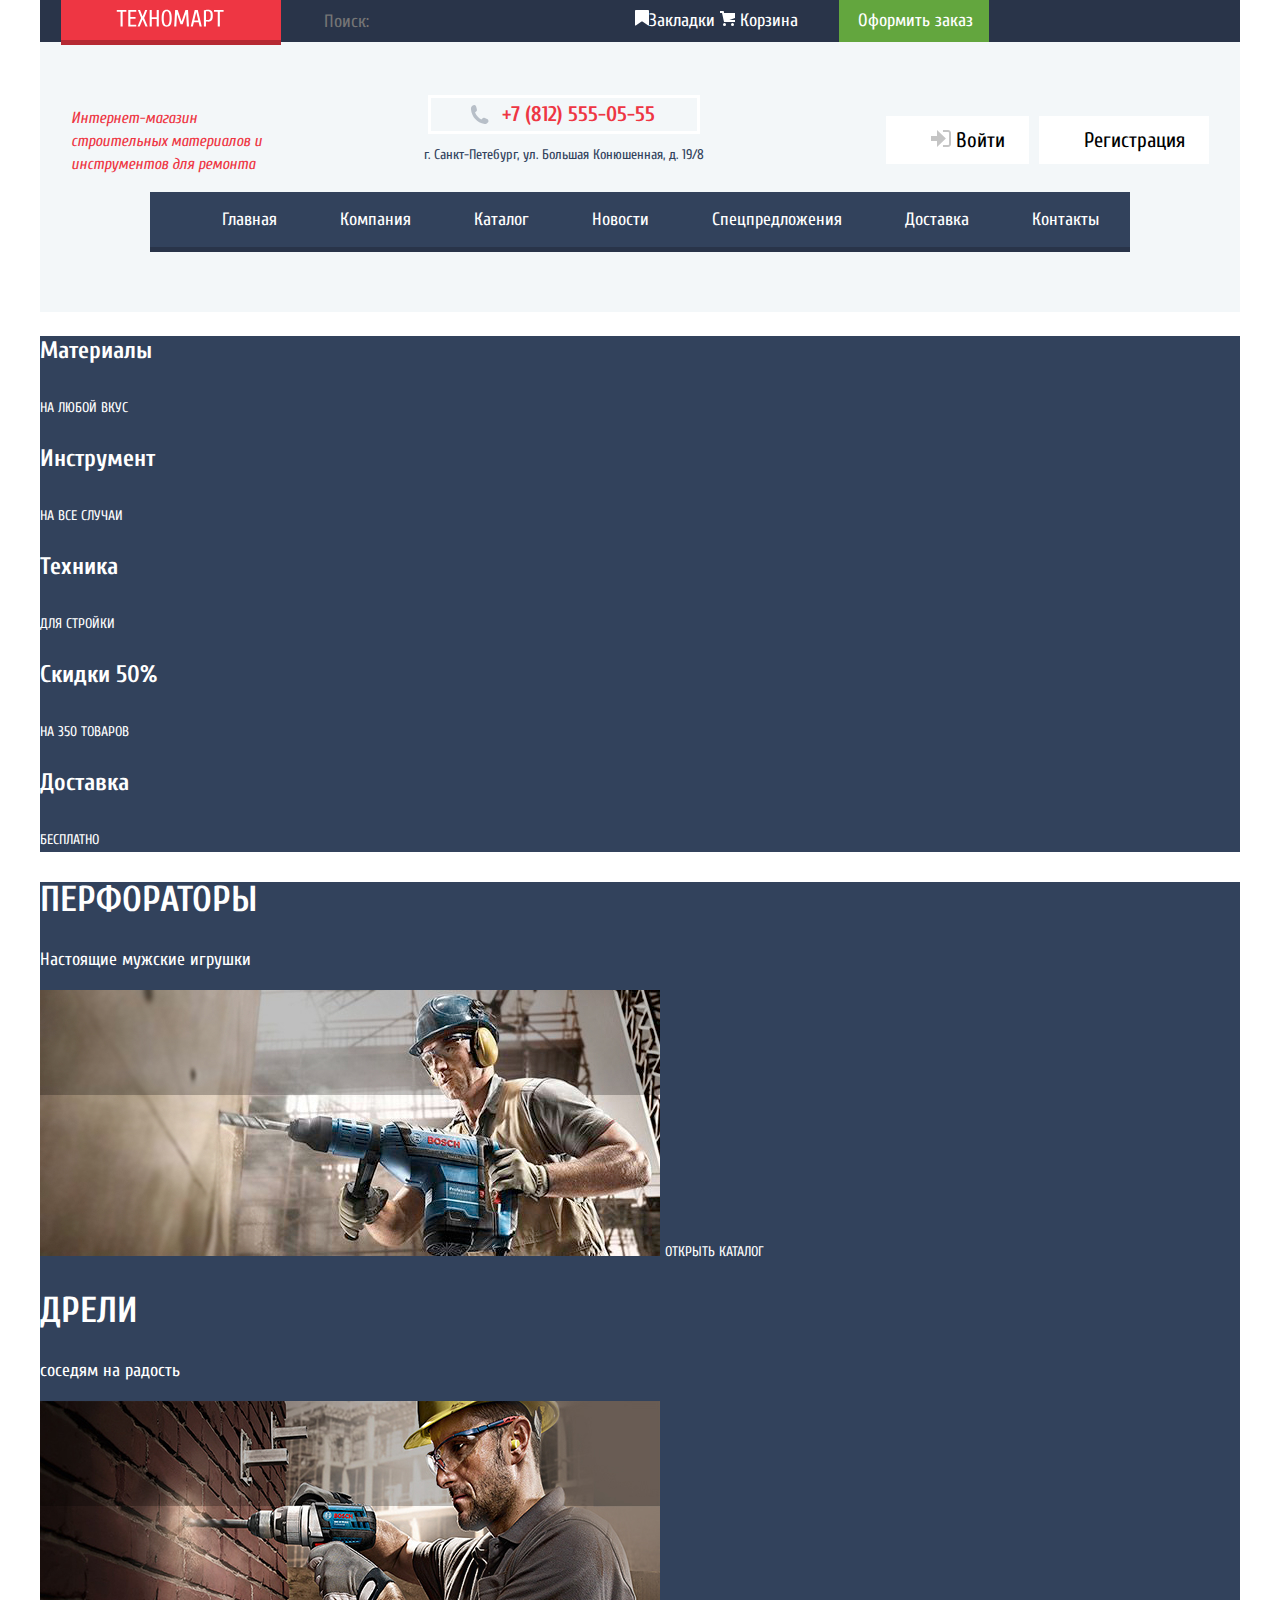
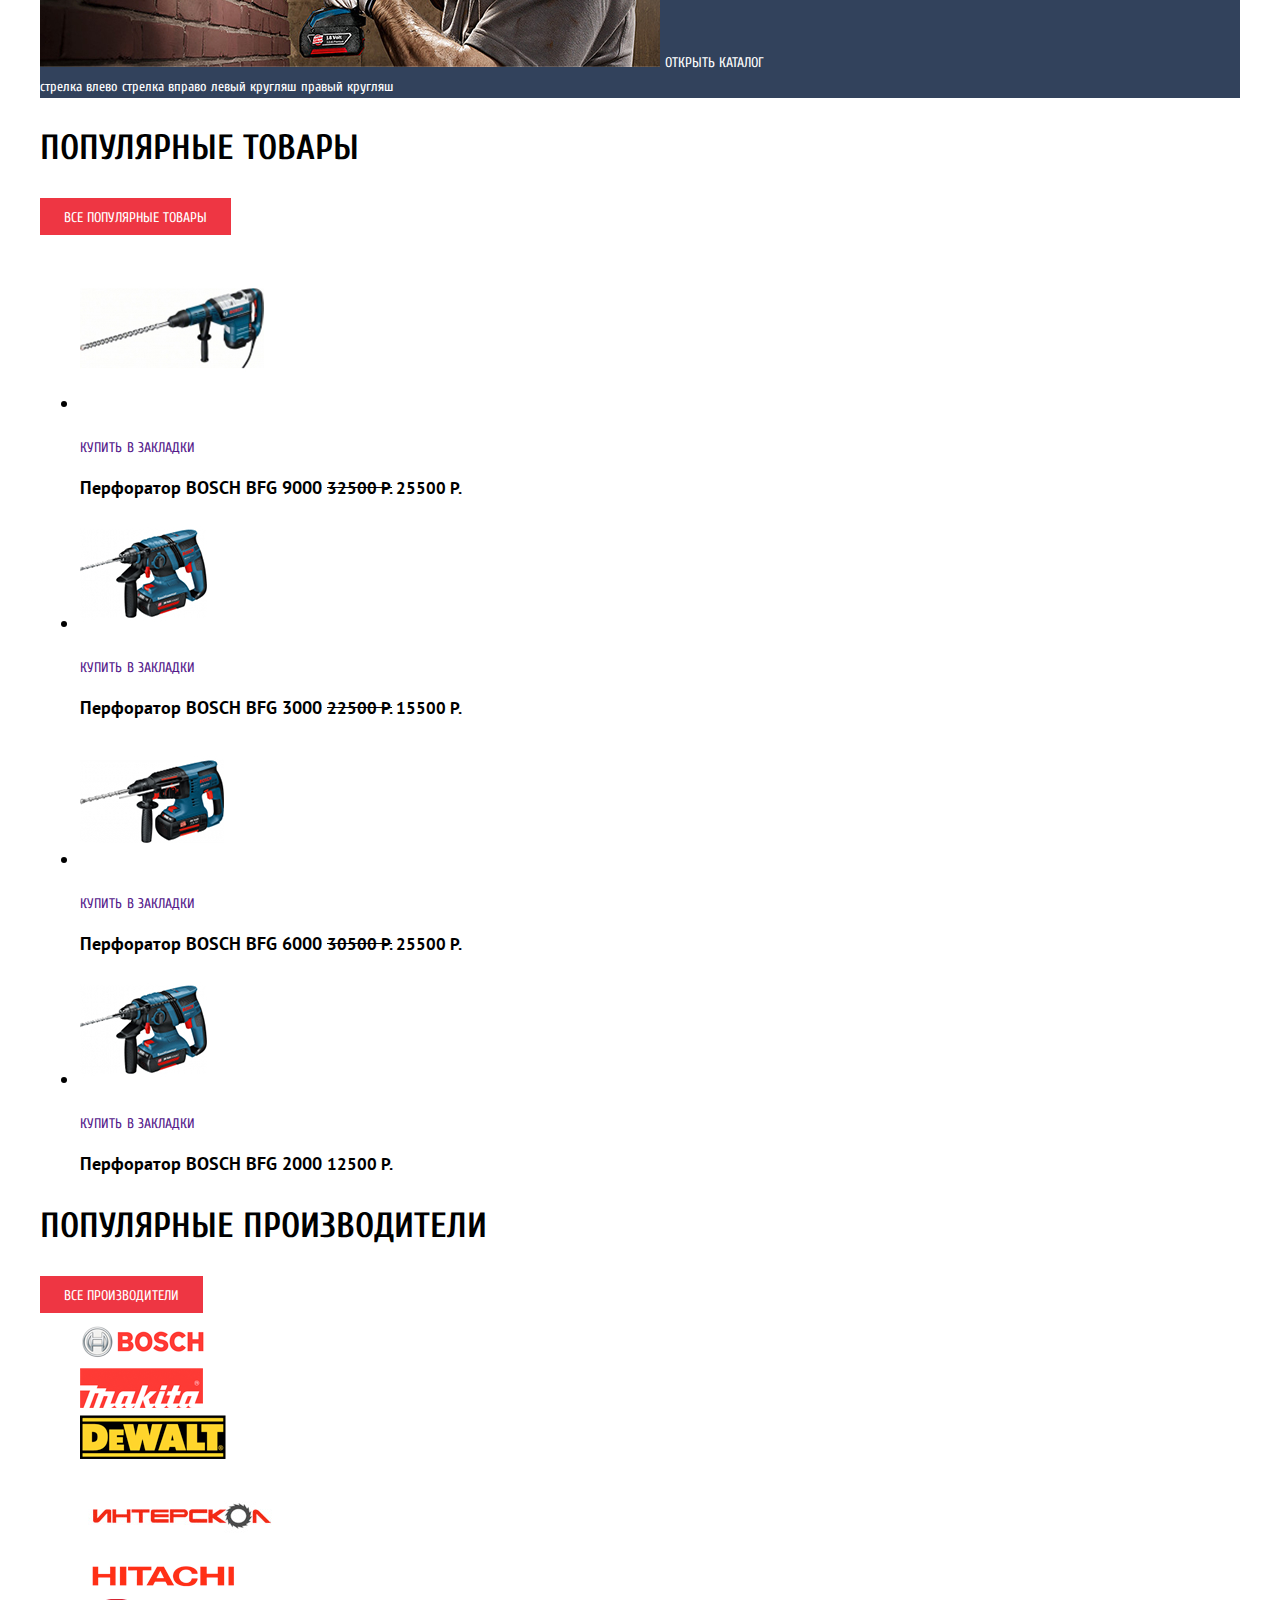
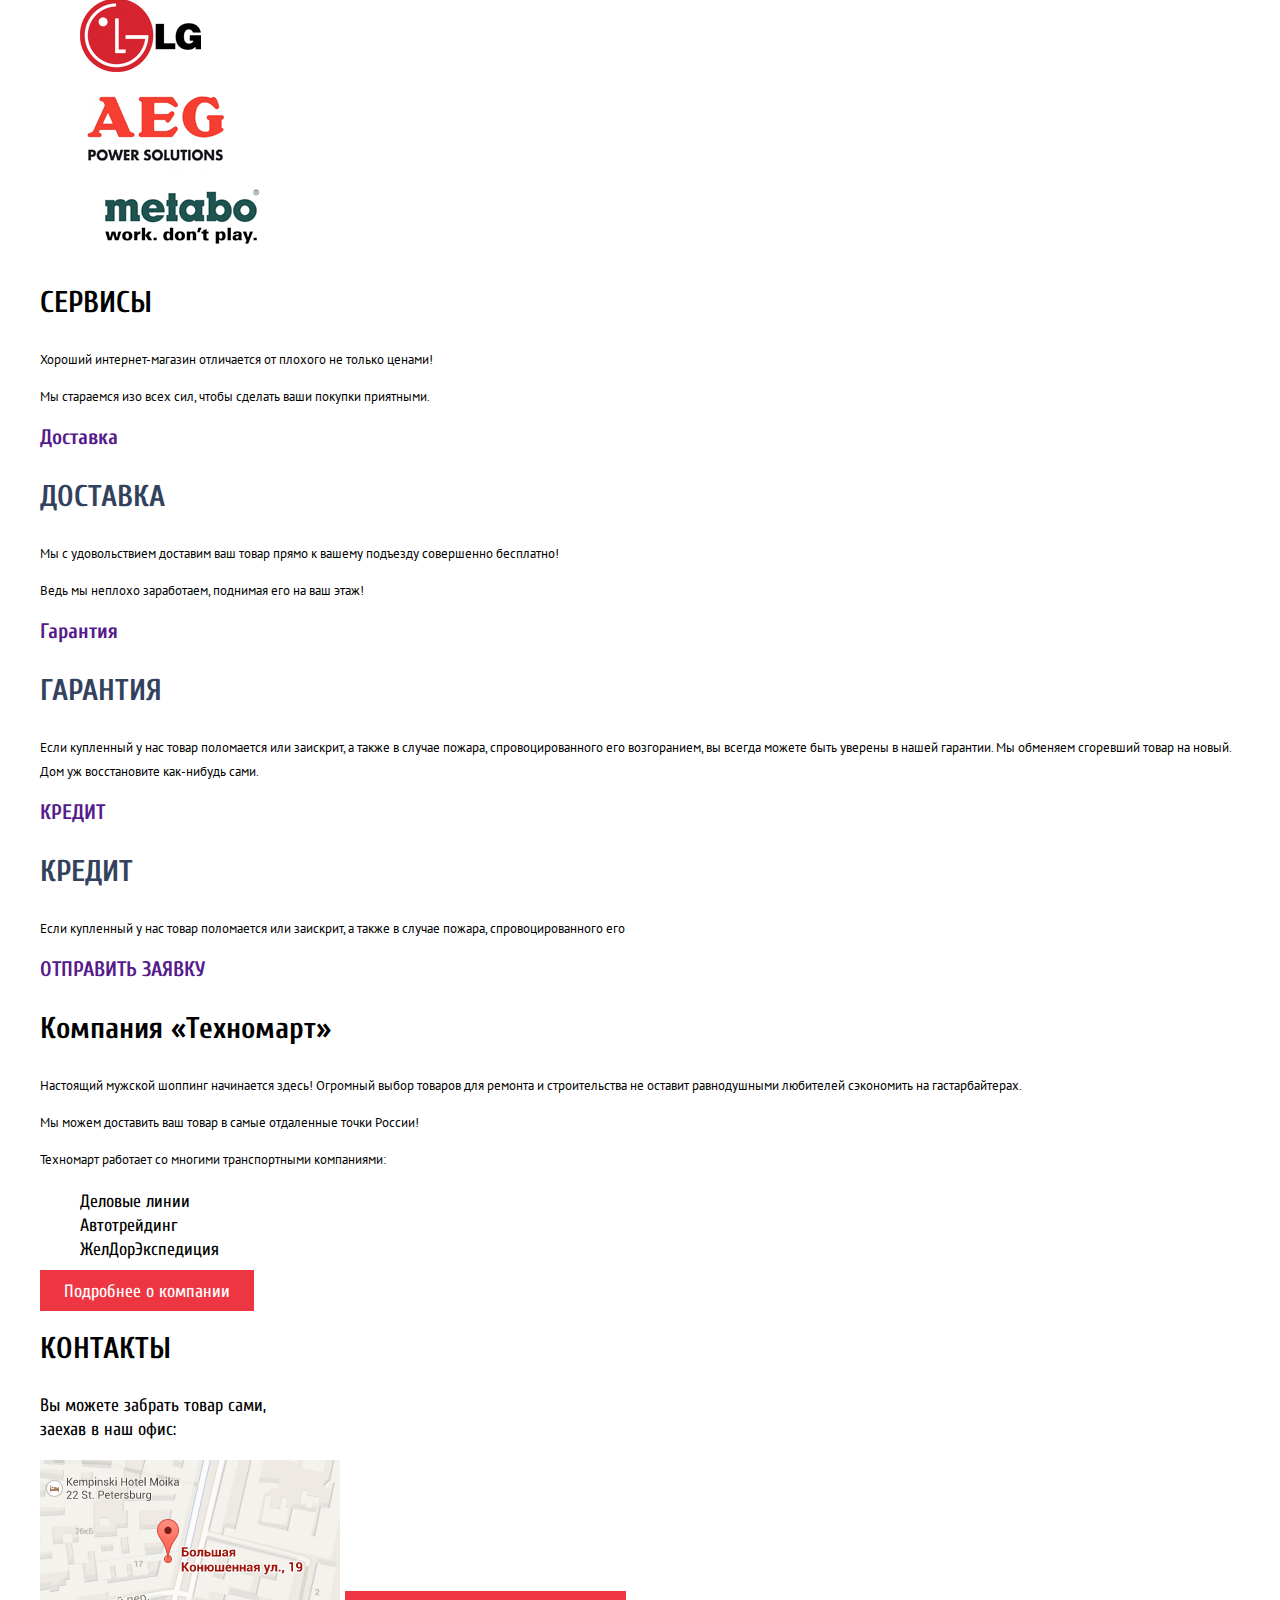
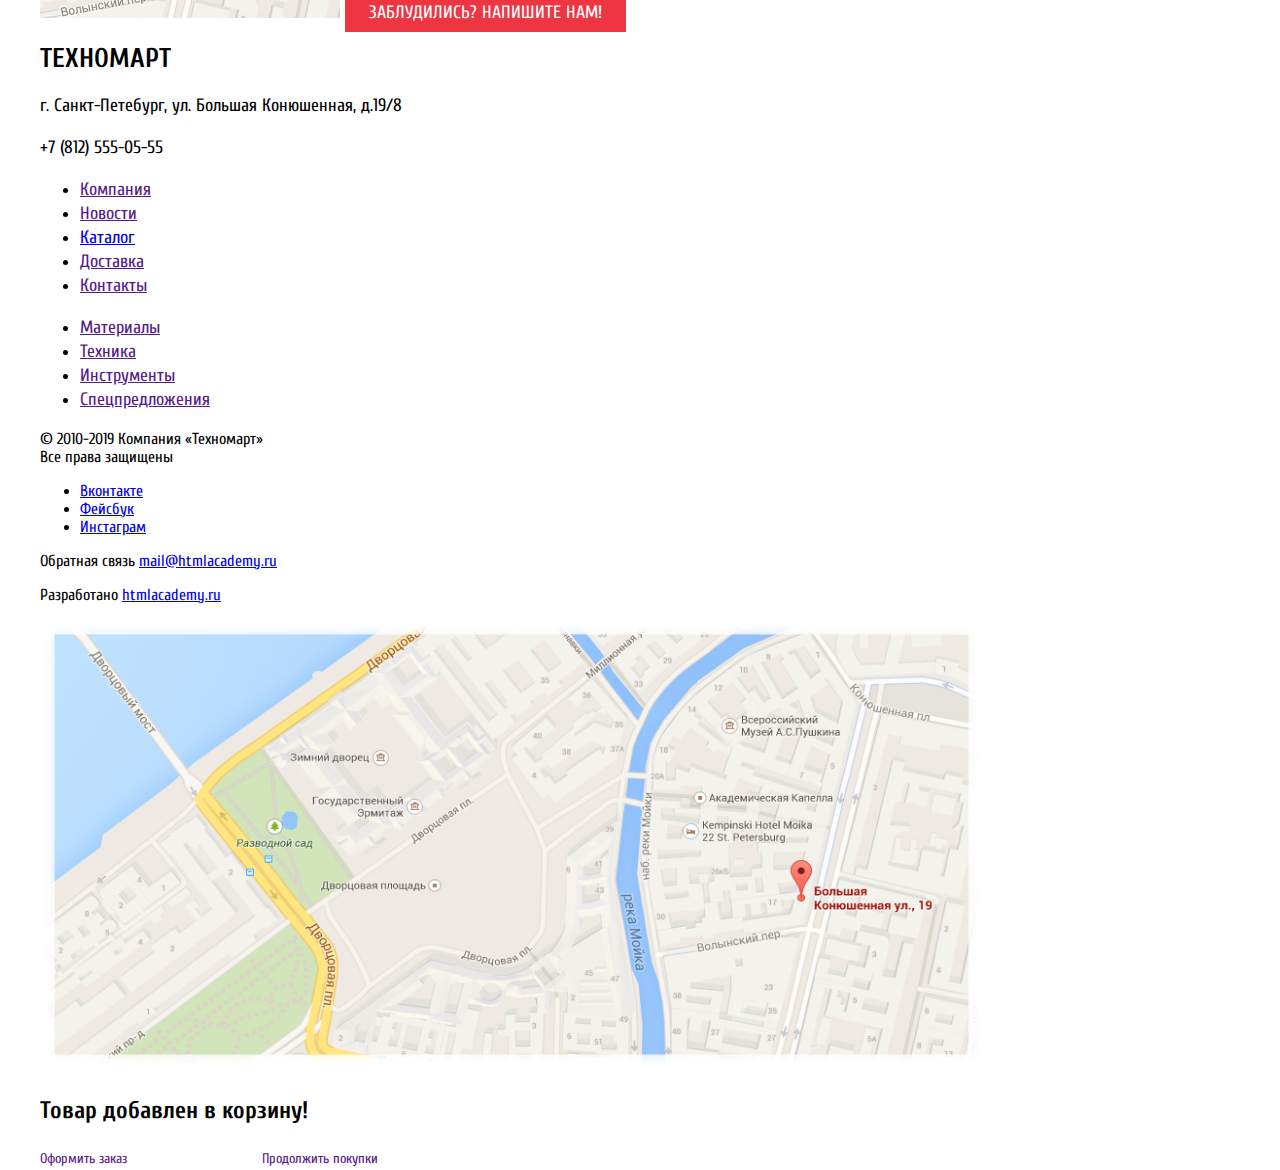
==== index.html @ 03ddfac5 "fonts" ====
<!DOCTYPE html>
<html lang="ru">
<head>
  <meta charset="utf-8">
  <title>Техномарт</title>
  <link href="https://fonts.googleapis.com/css2?family=Cuprum:ital,wght@0,400;0,700;1,400;1,700&display=swap" rel="stylesheet">
  <link href="https://fonts.googleapis.com/css2?family=PT+Sans:wght@400;700&display=swap" rel="stylesheet">
  <link rel="stylesheet" href="css/normalize.css">
  <link rel="stylesheet" href="css/style.css">
</head>
<body>
  <header>
    <h1 class="visually-hidden">H1 потом уберу</h1>
    <section class="page-header">
      <div class="header-logo">
        <a href="index.html"><img src="img/logo-technomart.svg" alt="logo-technomart" width="108" height="18"></a>
      </div>
      <form class="search-form" action="https://echo.htmlacademy.ru" method="get">
        <label>
          <button class="visually-hidden" type="submit">Поиск</button>
          <input class="search-form-input" type="search" name="search" value="" placeholder="Поиск:">
        </label>
      </form>
      <div class="bookmarks-cart">
        <a href=""><svg xmlns="http://www.w3.org/2000/svg" width="14" height="16" viewBox="0 0 14 16"><path fill="#ffffff" d="M14 15c0 .55-.368.741-.818.426l-5.363-3.765c-.45-.315-1.187-.315-1.637 0L.818 15.426C.368 15.741 0 15.55 0 15V1c0-.55.45-1 1-1h12c.55 0 1 .45 1 1v14z"/></svg>Закладки</a>
        <a href=""><svg xmlns="http://www.w3.org/2000/svg" width="15" height="15" viewBox="0 0 15 15"><circle fill="#ffffff" cx="4.5" cy="13.5" r="1.5"/><circle fill="#ffffff" cx="12.5" cy="13.5" r="1.5"/><path fill="#ffffff" d="M15 2H4.07l-.422-2H0v2h2.031l1.985 9H15V9H9.441L15 6.951z"/></svg>
          Корзина</a>
        </div>
        <div class="place-order">
          <a href="">Оформить заказ</a>
        </div>
      </section>
      <section class="main-header">
        <h3 class="header-title">Интернет-магазин
          строительных материалов
          и инструментов для ремонта</h3>
          <div class="header-contacts">
            <a href="tel:+78125550555">+7 (812) 555-05-55</a>
            <p class="header-adress">г. Санкт-Петебург, ул. Большая Конюшенная, д. 19/8</p>
          </div>
          <ul class="header-login">
            <li><a><svg xmlns="http://www.w3.org/2000/svg" width="20" height="17" viewBox="0 0 20 17"><path fill="#c5c5c5" d="M14.875 8.5L6 0v6H0v5h6v6z"/><path class="header-login-svg" fill="#c5c5c5" d="M16.986 15.01h-5.027V17h5.027c2.178 0 3.004-1.81 3.029-3.026V3.028C19.99 1.811 19.164 0 16.986 0h-5.027v1.99h5.027c.839 0 .992.681 1.01 1.057v10.904c-.017.376-.171 1.059-1.01 1.059z"/></svg>
              Войти</a></li>
              <li><a href="">Регистрация</a></li>
            </ul>
          </section>
          <nav class="navigation">
            <ul class="site-navigation">
              <li><a href="">Главная</a></li>
              <li><a href="">Компания</a></li>
              <li><a href="catalog.html">Каталог</a></li>
              <li><a href="">Новости</a></li>
              <li><a href="">Спецпредложения</a></li>
              <li><a href="">Доставка</a></li>
              <li><a href="">Контакты</a></li>
            </ul>
          </nav>
        </header>
        <main>
          <section class="main-info">
            <div class="materials">
              <p>Материалы</p>
              <a href="">НА ЛЮБОЙ ВКУС </a>
            </div>
            <div class="tools">
              <p>Инструмент</p>
              <a href="">НА ВСЕ СЛУЧАИ</a>
            </div>
            <div>
              <p class="technic">Техника</p>
              <a href="">ДЛЯ СТРОЙКИ</a>
            </div>
            <div class="discounts">
              <p>Скидки 50%</p>
              <a href="">НА 350 ТОВАРОВ</a>
            </div>
            <div class="delivery">
              <p>Доставка</p>
              <a href="">БЕСПЛАТНО</a>
            </div>
          </section>
          <section class="slider">
            <div class="">
              <h2 class="slide-header">ПЕРФОРАТОРЫ</h2>
              <p>Настоящие мужские игрушки</p>
              <img src="img/perforators.jpg" alt="perforators" width="620" height="266">
              <a href="catalog.html">ОТКРЫТЬ КАТАЛОГ</a>
            </div>
            <div class="">
              <h2 class="slide-header">ДРЕЛИ</h2>
              <p>соседям на радость</p>
              <img src="img/drills.jpg" alt="drills" width="620" height="266">
              <a href="catalog.html">ОТКРЫТЬ КАТАЛОГ</a>
            </div>
            <a href="" class="slide-left-arrow">стрелка влево</a>
            <a href="" class="slide-right-arrow">стрелка вправо</a>
            <a href="" class="slide-left-radio">левый кругляш</a>
            <a href="" class="slide-right-radio">правый кругляш</a>
          </section>
          <section>
            <div class="popular-header">
              <h3>ПОПУЛЯРНЫЕ ТОВАРЫ</h3>
              <a href="">ВСЕ ПОПУЛЯРНЫЕ ТОВАРЫ</a>
            </div>
            <ul class="popular-items">
              <li>
                <p>
                  <img src="img/boschbfg9000.jpg" width="184" height="164" alt="BOSCH BFG 9000">
                </p>
                <p>
                  <a href="">КУПИТЬ</a>
                  <a href="">В ЗАКЛАДКИ</a>
                </p>
                <span class="item-name">
                  Перфоратор BOSCH BFG 9000
                </span>
                <span class="price">
                  <del>32500 Р.</del>
                </span>
                <span class="price">
                  25500 Р.
                </span>
              </li>
              <li>
                <p>
                  <img src="img/boschbfg20003000.jpg" width="127" height="112" alt="BOSCH BFG 3000">
                </p>
                <p>
                  <a href="">КУПИТЬ</a>
                  <a href="">В ЗАКЛАДКИ</a>
                </p>
                <span class="item-name">
                  Перфоратор BOSCH BFG 3000
                </span>
                <span class="price">
                  <del>22500 Р.</del>
                </span>
                <span class="price">
                  15500 Р.
                </span>
              </li>
              <li>
                <p>
                  <img src="img/boschbfg6000.jpg" width="144" height="128" alt="BOSCH BFG 6000">
                </p>
                <p>
                  <a href="">КУПИТЬ</a>
                  <a href="">В ЗАКЛАДКИ</a>
                </p>
                <span class="item-name">
                  Перфоратор BOSCH BFG 6000
                </span>
                <span class="price">
                  <del>30500 Р.</del>
                </span>
                <span class="price">
                  25500 Р.
                </span>
              </li>
              <li>
                <p>
                  <img src="img/boschbfg20003000.jpg" width="127" height="112" alt="BOSCH BFG 2000">
                </p>
                <p>
                  <a href="">КУПИТЬ</a>
                  <a href="">В ЗАКЛАДКИ</a>
                </p>
                <span class="item-name">
                  Перфоратор BOSCH BFG 2000
                </span>
                <!--<span>
                <del>30500 Р.</del>
              </span>-->
              <span class="price">
                12500 Р.
              </span>
            </li>
          </ul>
        </section>
        <section>
          <div class="popular-header">
            <h3>ПОПУЛЯРНЫЕ ПРОИЗВОДИТЕЛИ</h3>
            <a href="">ВСЕ ПРОИЗВОДИТЕЛИ</a>
          </div>
          <ul class="popular-manufactures-list">
            <li><a href=""><img src="img/logo-bosch.png"  width="126" height="37" alt="bosch"></a></li>
            <li><a href=""><img src="img/logo-Makita.png" width="123" height="40" alt="makita"></a></li>
            <li><a href=""><img src="img/logo-DeWALT.png" width="146" height="44" alt="dewalt"></a></li>
            <li><a href=""><img src="img/logo-interskol.png" width="200" height="88" alt="interskol"></a></li>
            <li><a href=""><img src="img/logo-Hitachi.png" width="169" height="31" alt="hitachi"></a></li>
            <li><a href=""><img src="img/logo-LG.png" width="121" height="73" alt="lg"></a></li>
            <li><a href=""><img src="img/logo-AEG.png" width="151" height="96" alt="aeg"></a></li>
            <li><a href=""><img src="img/logo-Metabo.png" width="204" height="69" alt="metabo"></a></li>
          </ul>
        </section>
        <section class="secrvices">
          <h3>СЕРВИСЫ</h3>
          <p>Хороший интернет-магазин отличается от плохого не только ценами!</p>
          <p>Мы стараемся изо всех сил, чтобы сделать ваши покупки приятными.</p>
          <div class="delivery-guarantee-credit">
            <a href="">Доставка</a>
            <h3>ДОСТАВКА</h3>
            <p>Мы с удовольствием доставим ваш товар прямо к вашему подъезду совершенно бесплатно!</p>
            <p>Ведь мы неплохо заработаем, поднимая его на ваш этаж!</p>
          </div>
          <div class="delivery-guarantee-credit">
            <a href="">Гарантия</a>
            <h3>ГАРАНТИЯ</h3>
            <p>Если купленный у нас товар поломается или заискрит, а также в случае пожара, спровоцированного его возгоранием,
              вы всегда можете быть уверены в нашей гарантии. Мы обменяем сгоревший товар на новый. Дом уж восстановите как-нибудь сами.</p>
            </div>
            <div class="delivery-guarantee-credit">
              <a href="">КРЕДИТ</a>
              <h3>КРЕДИТ</h3>
              <p>Если купленный у нас товар поломается или заискрит, а также в случае пожара, спровоцированного его</p>
              <a href="">ОТПРАВИТЬ ЗАЯВКУ</a>
            </div>
          </section>
          <div>
            <article class="company-information">
              <h3>Компания &laquo;Техномарт&raquo;</h3>
              <p>
                Настоящий мужской шоппинг начинается здесь! Огромный выбор товаров для
                ремонта и строительства не оставит равнодушными любителей сэкономить на
                гастарбайтерах.
              </p>
              <p>
                Мы можем доставить ваш товар в самые отдаленные точки России!
              </p>
              <p>
                Техномарт работает со многими транспортными компаниями:
              </p>
              <ul class="logistics-company">
                <li>Деловые линии</li>
                <li>Автотрейдинг</li>
                <li>ЖелДорЭкспедиция</li>
              </ul>
              <a href="">Подробнее о компании</a>
            </article>
            <section class="map-contacts">
              <h3>КОНТАКТЫ</h3>
              <p>Вы можете забрать товар сами,<br>
                заехав в наш офис:</p>
                <a href=""><img src="img/map.png" alt="map" width="300" height="158"></a>
                <!--todo:<p>ТУТ БУДЕТ КАРТА</p>-->
                <a class="write-us" href="mailto:mail@htmlacademy.ru">ЗАБЛУДИЛИСЬ? НАПИШИТЕ НАМ!</a>
              </section>
            </div>
          </main>
          <footer>
            <section>
              <h2>ТЕХНОМАРТ</h2>
              <div>
                <p>г. Санкт-Петебург, ул. Большая Конюшенная, д.19/8</p>
                <p>+7 (812) 555-05-55</p>
              </div>
            </section>
            <ul>
              <li><a href="">Компания</a></li>
              <li><a href="">Новости</a></li>
              <li><a href="catalog.html">Каталог</a></li>
              <li><a href="">Доставка</a></li>
              <li><a href="">Контакты</a></li>
            </ul>
            <ul>
              <li><a href="">Материалы</a></li>
              <li><a href="">Техника</a></li>
              <li><a href="">Инструменты</a></li>
              <li><a href="">Спецпредложения</a></li>
            </ul>
            <section class="footer-bottom">
              <p>
                &copy; 2010-2019 Компания &laquo;Техномарт&raquo; <br>
                Все права защищены
              </p>
              <ul>
                <li><a href="#">Вконтакте</a></li>
                <li><a href="#">Фейсбук</a></li>
                <li><a href="#">Инстаграм</a></li>
              </ul>
              <p>
                <span>Обратная связь</span>
                <a href="mailto:mail@htmlacademy.ru">mail@htmlacademy.ru</a>
              </p>
              <p>
                <span>Разработано</span>
                <a href="https://htmlacademy.ru">htmlacademy.ru</a>
              </p>
            </section>
          </footer>
          <div class="big-map">
            <img src="img/big-map.png" alt="карта" width="943" height="449">
            <a class="visually-hidden" href="">закрыть</a>
          </div>
          <div class="added-to-cart">
            <h2>Товар добавлен в корзину!</h2>
            <a class="place-order" href="">Оформить заказ</a>
            <a class="continue-shopping" href="">Продолжить покупки</a>
            <a class="visually-hidden" href="">закрыть</a>
          </div>
        </body>
        </html>
---- css/style.css ----
/* Variables */

:root {
  /*main colors*/
  --basic-black: #000000;
  --basic-red: #EE3643;
  --basic-white: #ffffff;

  /*header colors*/
  --header-blue: #293449;
  --header-green: #63A63E;

  /* header hover colors*/
  --header-hover-green: #5FBB2D;

  /* header click colors */
  --header-active-blue: #161D29;
  --header-active-red: #BA2732;
  --login-active: #C5C5C5;

  /*nav colors*/
  --nav-main-blue: #32425C;
  --nav-hover-blue: #293449;
  --nav-active-blue:  #1D2739;
}


body {
  width: 1200px;
  margin: 0 auto;
  font-family: "Cuprum", Arial, sans-serif;
  font-style: normal;
  font-weight: normal;
  font-size: 18px;
  line-height: 24px;
}

header {
  background-color: #F3F7F9;
  padding-bottom: 60px;
  /* text-align: center; */
}

.page-header {
  display: flex;
  justify-content: space-around;
  align-items: center;
  background-color: var(--header-blue);
  color: var(--basic-white);
  height: 42px;
  margin-bottom: 49px;
}

.header-logo a {
  padding: 17px 57px 13px 55px;
  background-color: var(--basic-red);
  box-shadow: inset 0 -5px 0 rgba(0, 0, 0, 0.24);
}

.header-logo:active {
  background-color: var(--header-click-red);
}

.search-form {
  width: 271px;
}

.search-form-input {
  background-color: var(--header-blue);
  border: 0px;
  width: 100%;
  height: 42px;
  outline: none;
}

.search-form-input:focus {
  background-color: var(--basic-white);
  border: 0px;
}

.place-order {
  margin-right: 130px;
}

.place-order a {
  margin-right: 100px;
  display: flex;
  padding: 9px 16px 9px 19px;
  background-color: var(--header-green);
}

.header-title {
  width: 197px;
  padding: 0;
  font-style: italic;
  font-weight: normal;
  font-size: 16px;
  line-height: 23px;
  align-items: center;
  color: var(--basic-red);

}

.header-login {
  list-style: none;
  display: flex;
  align-items: center;
}

.header-login a {
  text-decoration: none;
  font-size: 21px;
  line-height: 21px;
  text-align: center;
  color: var(--basic-black);
  background-color: var(--basic-white);
  padding-top: 12px;
  padding-right: 24px;
  padding-bottom: 12px;
  padding-left: 45px;
  margin-left: 10px;
}

.header-login-svg:hover {
  fill: var(--basic-red);
}

/* .header-login-button {
background-image: url(../img/icon-login.svg);
background-repeat: no-repeat;
background-position: 19px center;
} */

.header-login a:hover {
  color: var(--basic-red);
}

.header-login a:active {
  color: var(--login-active);
}

.page-header a {
  text-decoration: none;
  color: var(--basic-white);
}

.logined-buttons {
  display: flex;
}

.logined-button-profile {
  text-decoration: none;
  font-size: 21px;
  line-height: 21px;
  text-align: center;
  color: var(--basic-black);
  background-color: var(--basic-white);
  padding-top: 12px;
  padding-right: 24px;
  padding-bottom: 12px;
  padding-left: 45px;
  background-image: url(../img/icon-user.svg);
  background-repeat: no-repeat;
  background-position: 15px center;
}

.logout-button {
  text-align: center;
  line-height: 21px;
  background-image: url(../img/icon-logout.svg);
  background-repeat: no-repeat;
  background-position: center;
  padding-top: 14px;
  padding-right: 24px;
  padding-bottom: 14px;
  padding-left: 45px;
  background-color: var(--basic-white);
}

.orders-account {
  display: flex;
}

.main-header {
  min-width: 940px;
  display: flex;
  justify-content: space-around;
  align-items: center;
}

.header-contacts {
  text-align: center;
  background: #F3F7F9;
  margin-left: 93px;
  margin-right: 69px;
  margin-bottom: 3px;
  align-items: baseline;
}

.header-contacts a {
  font-weight: bold;
  font-size: 21px;
  line-height: 30px;
  text-decoration: none;
  color: var(--basic-red);
  border: 3px solid var(--basic-white);
  box-sizing: border-box;
  padding-top: 4px;
  padding-right: 42px;
  padding-bottom: 5px;
  padding-left: 71px;
  background-image: url(../img/icon-phone.svg);
  background-repeat: no-repeat;
  background-position: 39px center;
}

.header-adress {
  padding: 0;
  font-size: 14px;
  line-height: 24px;
  color: var(--nav-main-blue);
  align-items: center;
  text-align: center;
  font-family: "Cuprum", Arial, sans-serif;
}



/*Навигация*/


.site-navigation {
  width: 940px;
  background: var(--nav-main-blue);
  list-style: none;
  display: flex;
  justify-content: space-around;
  align-items: center;
  box-shadow: inset 0px -5px 0px #293449;
  margin: 0 auto;
  padding-top: 16px;
  padding-bottom: 20px;
}

.site-navigation a {
  padding-top: 17px;
  padding-bottom: 21px;
  text-decoration: none;
  color: var(--basic-white);
}


.site-navigation a:hover {
  /* background-color: var(--nav-hover-blue); */
  background-color: grey;
}

.visually-hidden {
  position: absolute;
  width: 1px;
  height: 1px;
  margin: -1px;
  border: 0;
  padding: 0;
  white-space: nowrap;
  clip-path: inset(100%);
  clip: rect(0 0 0 0);
  overflow: hidden;
}

/*index-main*/

.main-info {
  font-weight: bold;
  font-size: 24px;
  line-height: 30px;
  background-color: var(--nav-main-blue); /*временно, чтоб было видно белый шрифт*/
  color: var(--basic-white);
}

.main-info a,
.slider a,
.popular-header a {
  font-weight: normal;
  font-size: 14px;
  line-height: 18px;
  text-decoration: none;
  color: var(--basic-white);
}

.popular-header a {
  padding: 11px 24px 9px 24px;
  background-color: var(--basic-red);
}


.slide-header {
  font-weight: bold;
  font-size: 36px;
  line-height: 36px;
}

.slider {
  background-color: var(--nav-main-blue);
  color: var(--basic-white);
}

.popular-header {
  font-size: 30px;
  line-height: 30px;
}

.popular-items {
  font-family: "PT Sans", Arial, sans-serif;
  font-style: normal;
  font-weight: bold;
}

.popular-items a {
  font-family: "Cuprum", Arial, sans-serif;
  font-style: normal;
  font-weight: normal;
  font-size: 14px;
  line-height: 18px;
  text-decoration: none;
}

.popular-manufactures-list {
  list-style: none;
}

.price {
  font-size: 17px;
  line-height: 18px;
}

.item-name {
  font-size: 18px;
  line-height: 20px;
}

.secrvices h3,
.company-information h3,
.map-contacts h3,
.about-perforators h3 {
  font-size: 30px;
  line-height: 30px;
}

.secrvices p {
  font-family: "PT Sans", Arial, sans-serif;
  font-style: normal;
  font-weight: normal;
  font-size: 13px;
  line-height: 24px;
}

.delivery-guarantee-credit h3 {
  color: var(--nav-main-blue);
  font-size: 30px;
  line-height: 30px;
}

.delivery-guarantee-credit p,
.company-information p,
.map-contacts p
.secrvices p {
  font-family: "PT Sans", Arial, sans-serif;
  font-style: normal;
  font-weight: normal;
  font-size: 13px;
  line-height: 24px;
}

.delivery-guarantee-credit a {
  font-style: normal;
  font-weight: bold;
  font-size: 21px;
  line-height: 30px;
  text-decoration: none;
}

.logistics-company {
  list-style: none;
}

.company-information a {
  padding: 11px 24px 9px 24px;
  background-color: var(--basic-red);
  text-decoration: none;
  color: var(--basic-white);
}

.write-us {
  padding: 11px 24px 9px 24px;
  background-color: var(--basic-red);
  text-decoration: none;
  color: var(--basic-white);s
}

.footer-bottom {
  font-size: 16px;
  line-height: 18px;
}

.added-to-cart h2 {
  font-weight: bold;
  font-size: 24px;
  line-height: 30px;
}

.added-to-cart a {
  text-decoration: none;
  font-size: 14px;
  line-height: 18px;
}


/*filters*/
.filters-header {
  background-color: #F7F3EC;
  font-family: "PT Sans", Arial, sans-serif;
  font-style: normal;
  font-weight: normal;
  font-size: 13px;
  line-height: 18px;
  border-radius: 5px;
  margin: 0;
  border: 0;
  padding-top: 10px;
  padding-bottom: 10px;
  padding-left: 18px;
}

.manufactures-filter,
.power-supply {
  font-family: "PT Sans", Arial, sans-serif;
  font-style: normal;
  font-weight: normal;
  font-size: 15px;
  line-height: 19px
}

.manufactures-filter legend,
.power-supply legend {
  font-family: "PT Sans", Arial, sans-serif;
  font-style: normal;
  font-weight: bold;
  font-size: 17px;
  line-height: 30px;
}


/*фильтр по цене*/
.filter-item {
  margin: 0;
  padding: 0;
  border: none;
}

.range-filter {
  width: 220px;
}

.filter-item legend {
  font-family: "PT Sans", Arial, sans-serif;
  font-style: normal;
  font-weight: bold;
  font-size: 17px;
  line-height: 30px;
  text-transform: uppercase;
}

.range-controls {
  position: relative;
  height: 41px;
  background-color: #F7F3EC;
  border-radius: 5px;
  margin-bottom: 9px;
  padding-top: 39px;
  padding-right: 20px;
  padding-left: 20px;
}

.range-controls .scale {
  height: 2px;
  background: #D7DCDE;
}

.range-controls .bar {
  width: 80%;
  height: 2px;
  background: #00ca74;
}

.range-controls .toggle {
  position: absolute;
  top: 31px;
  left: 0;
  width: 4px;
  height: 4px;
  padding: 0;
  border: 8px solid #ffffff;
  background-color: #ababab;
  border-radius: 50%;
  box-shadow: 0 2px 1px 0 #cfcfcf;
  cursor: pointer;
}

.range-controls .toggle-min {
  left: 18px;
}

.range-controls .toggle-max {
  left: 160px;
}

.price-controls input {
  font-family: "PT Sans", Arial, sans-serif;
  font-size: 16px;
  width: 80px;
  padding: 10px;
  margin-left: 0px;
  text-align: center;
  color: #283136;
  border: none;
  border-radius: 5px;
  background: #F7F3EC;
}

.price-controls {
  display: flex;
  justify-content: space-between;
}

.space-between-price {
  font-family: "PT Sans", Arial, sans-serif;
  font-style: normal;
  font-weight: normal;
  font-size: 16px;
  line-height: 35px;
}

.pagination a {
  font-family: "PT Sans", Arial, sans-serif;
  font-style: normal;
  font-weight: normal;
  font-size: 13px;
  line-height: 18px;
  text-decoration: none;
}
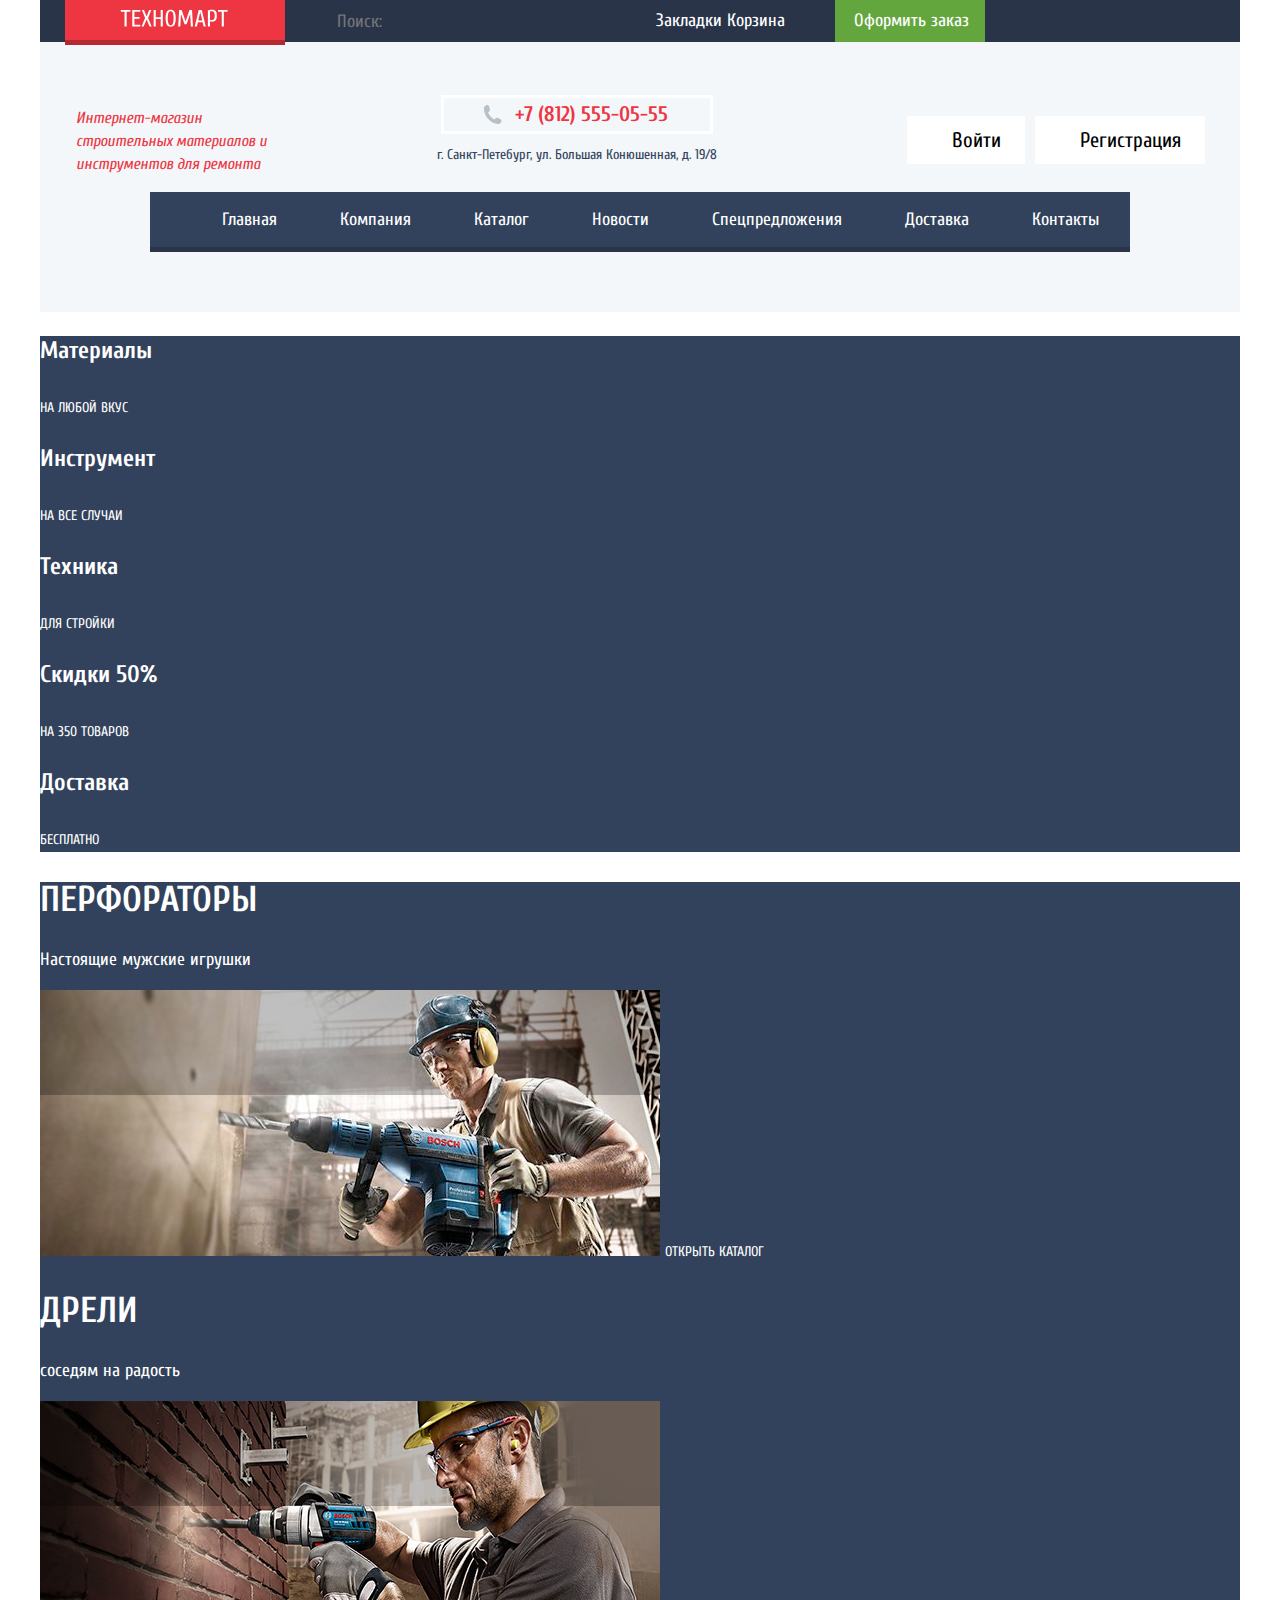
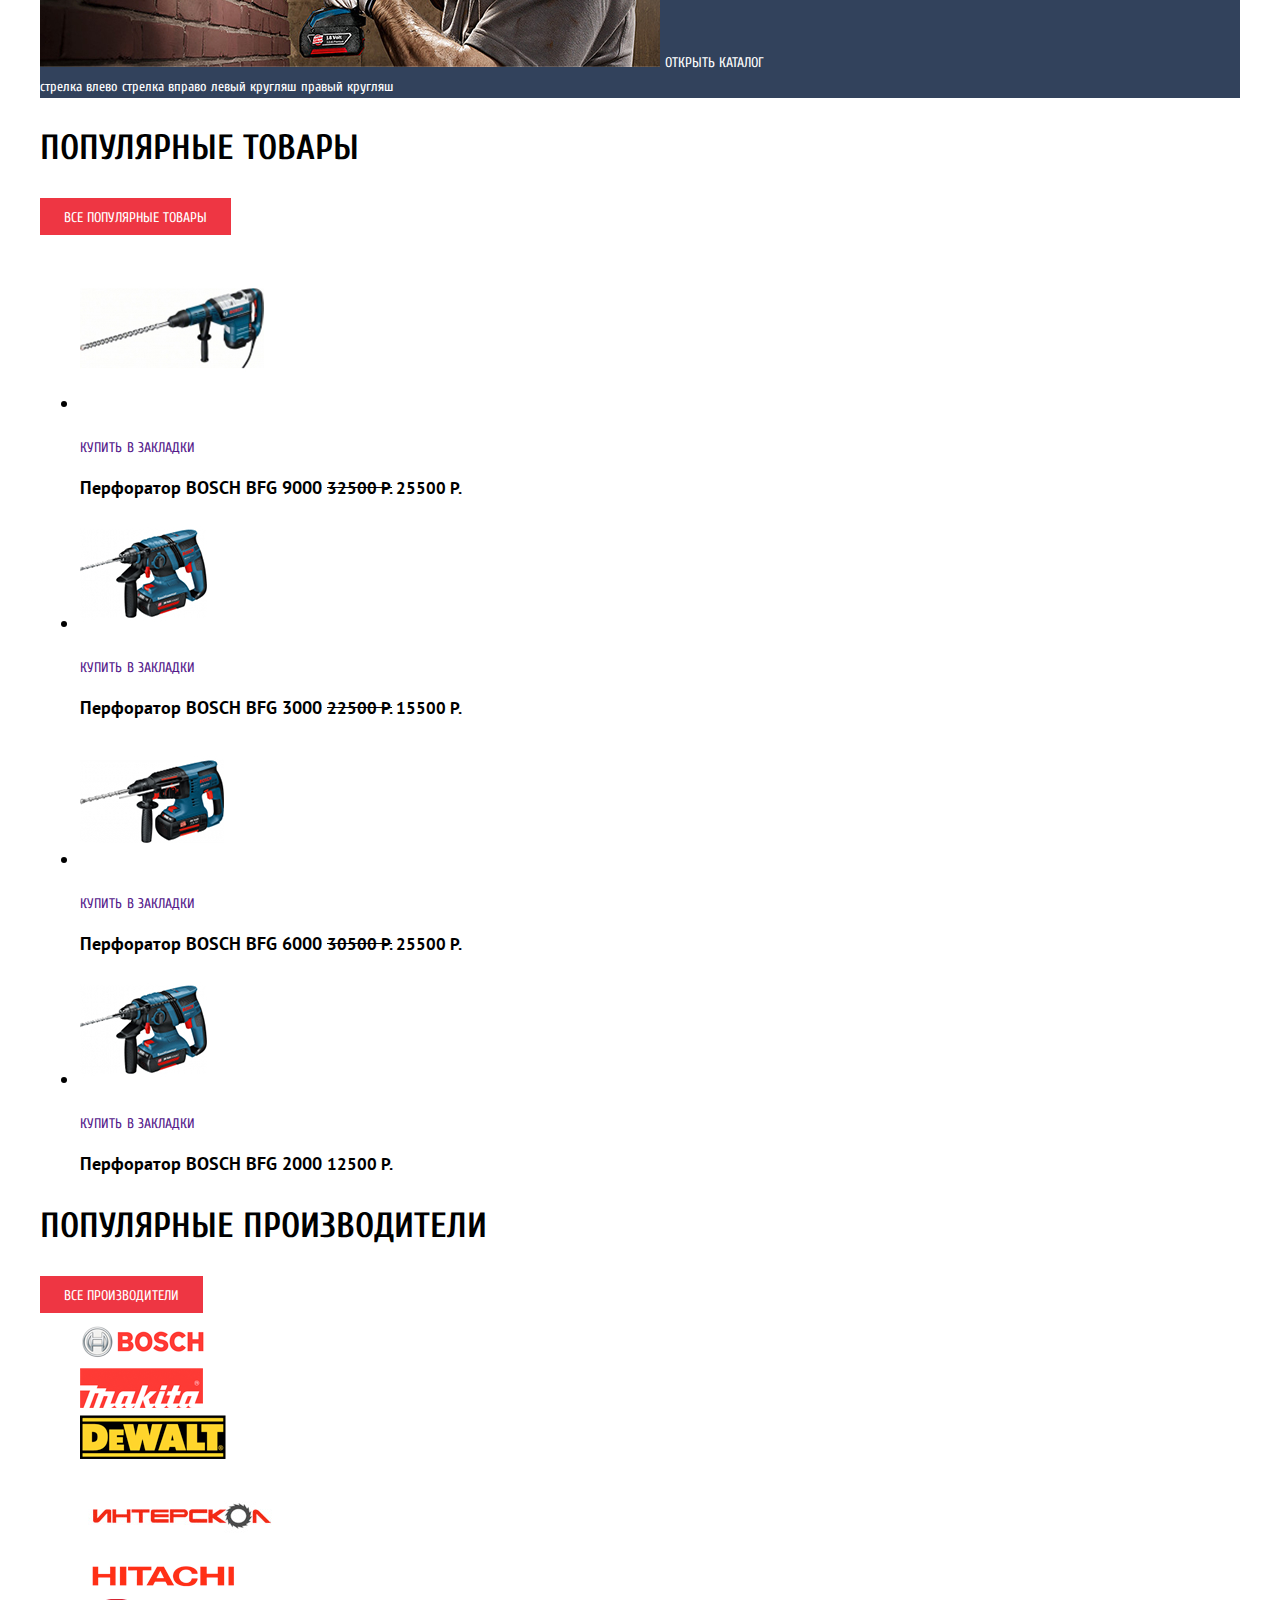
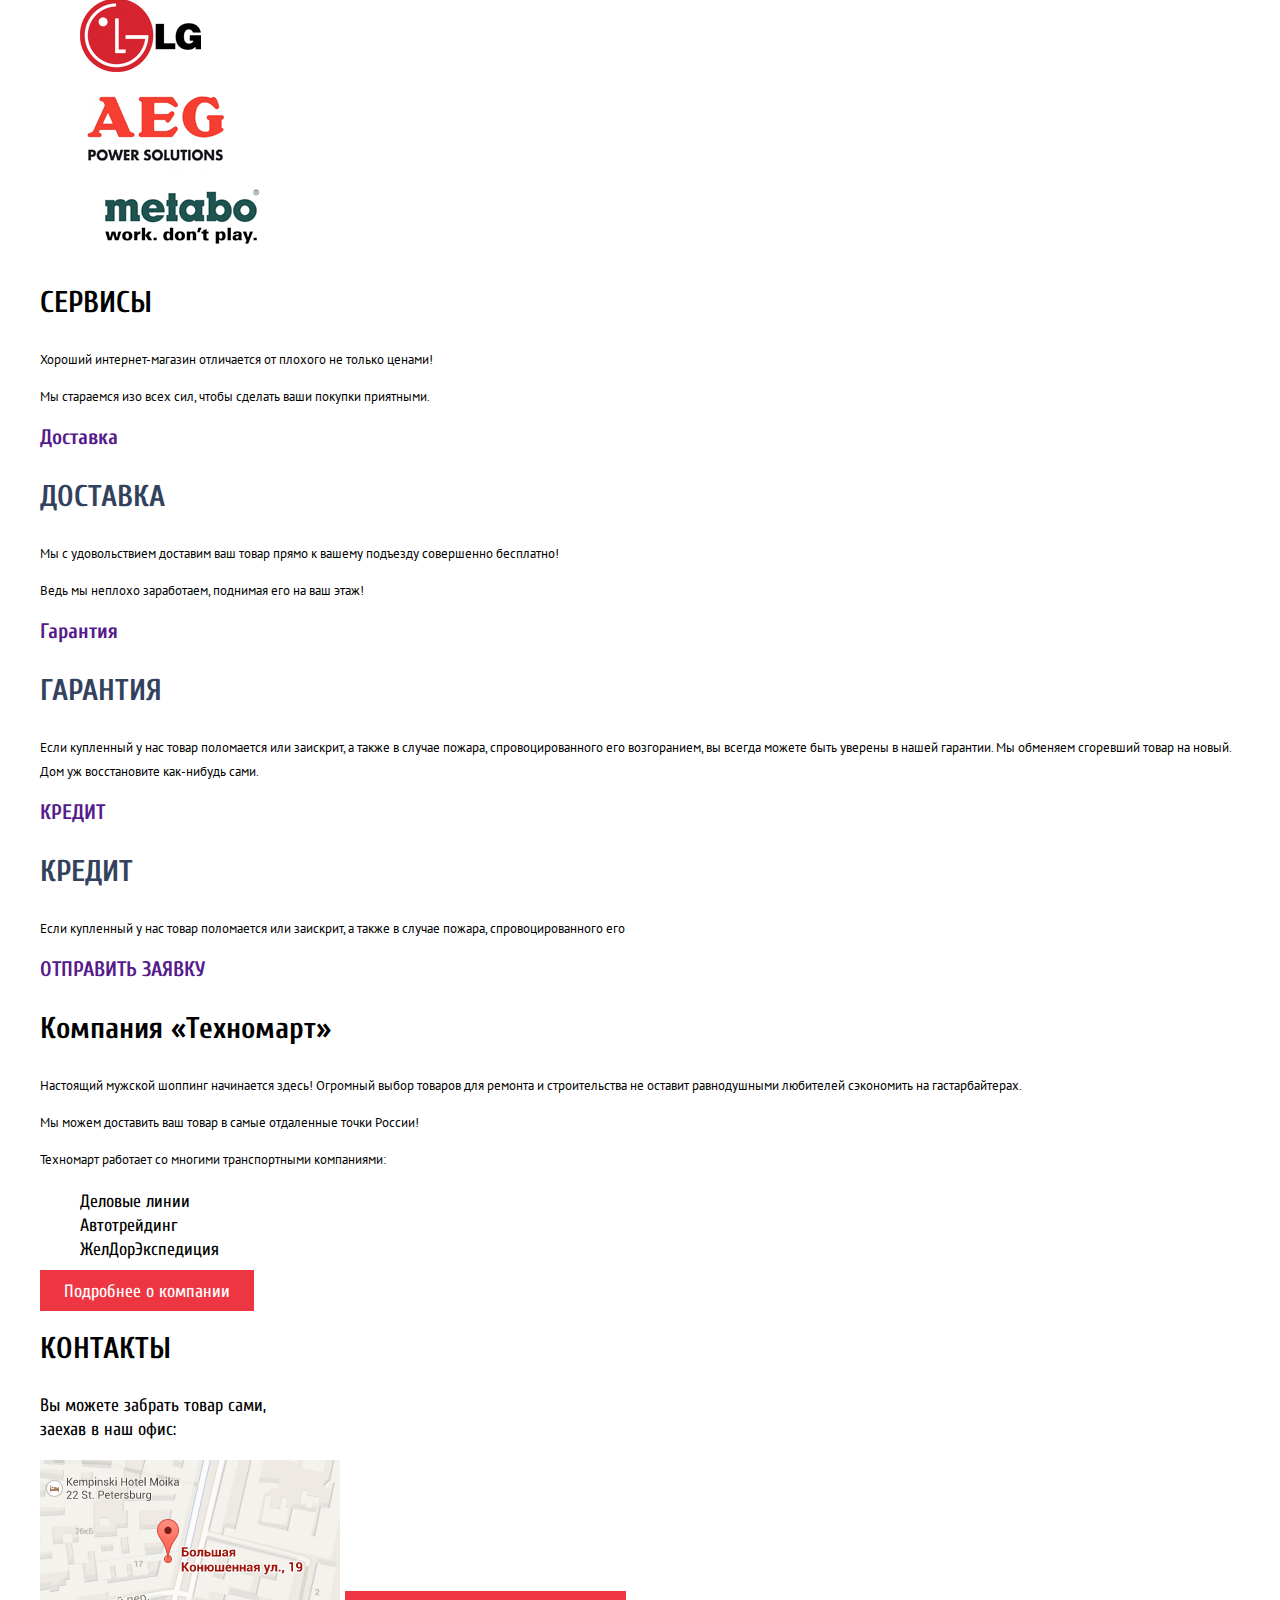
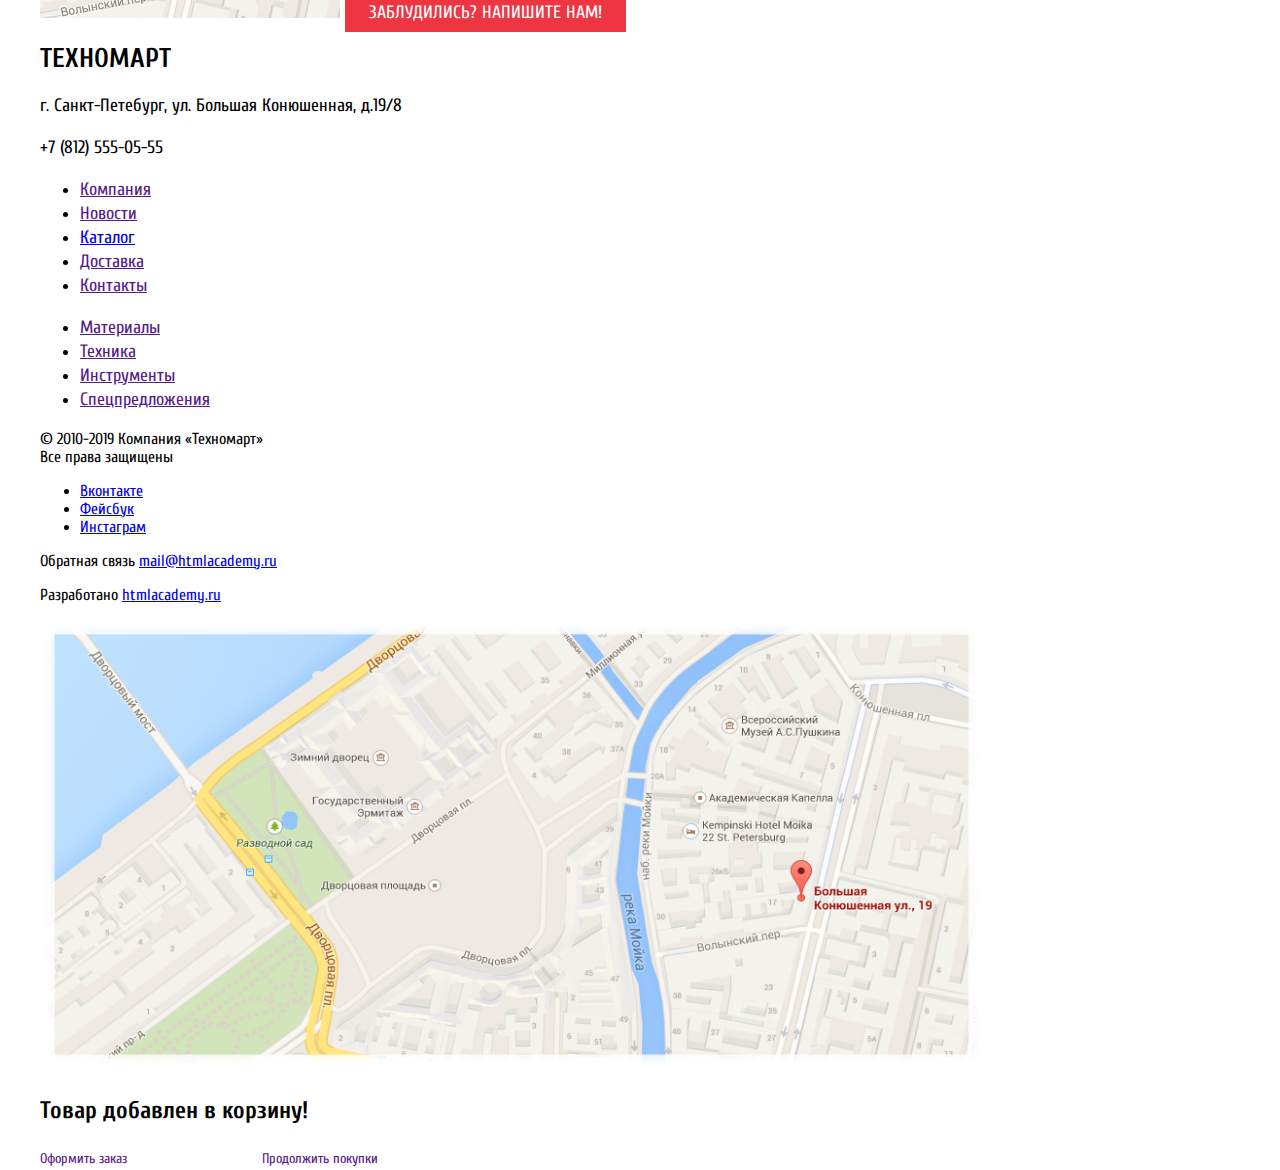
==== commit ddcb614d: "colors" ====
--- a/index.html
+++ b/index.html
@@ -22,9 +22,8 @@
         </label>
       </form>
       <div class="bookmarks-cart">
-        <a href=""><svg xmlns="http://www.w3.org/2000/svg" width="14" height="16" viewBox="0 0 14 16"><path fill="#ffffff" d="M14 15c0 .55-.368.741-.818.426l-5.363-3.765c-.45-.315-1.187-.315-1.637 0L.818 15.426C.368 15.741 0 15.55 0 15V1c0-.55.45-1 1-1h12c.55 0 1 .45 1 1v14z"/></svg>Закладки</a>
-        <a href=""><svg xmlns="http://www.w3.org/2000/svg" width="15" height="15" viewBox="0 0 15 15"><circle fill="#ffffff" cx="4.5" cy="13.5" r="1.5"/><circle fill="#ffffff" cx="12.5" cy="13.5" r="1.5"/><path fill="#ffffff" d="M15 2H4.07l-.422-2H0v2h2.031l1.985 9H15V9H9.441L15 6.951z"/></svg>
-          Корзина</a>
+        <a href="">Закладки</a>
+        <a href="">Корзина</a>
         </div>
         <div class="place-order">
           <a href="">Оформить заказ</a>
@@ -39,8 +38,7 @@
             <p class="header-adress">г. Санкт-Петебург, ул. Большая Конюшенная, д. 19/8</p>
           </div>
           <ul class="header-login">
-            <li><a><svg xmlns="http://www.w3.org/2000/svg" width="20" height="17" viewBox="0 0 20 17"><path fill="#c5c5c5" d="M14.875 8.5L6 0v6H0v5h6v6z"/><path class="header-login-svg" fill="#c5c5c5" d="M16.986 15.01h-5.027V17h5.027c2.178 0 3.004-1.81 3.029-3.026V3.028C19.99 1.811 19.164 0 16.986 0h-5.027v1.99h5.027c.839 0 .992.681 1.01 1.057v10.904c-.017.376-.171 1.059-1.01 1.059z"/></svg>
-              Войти</a></li>
+            <li><a>Войти</a></li>
               <li><a href="">Регистрация</a></li>
             </ul>
           </section>
--- a/css/style.css
+++ b/css/style.css
@@ -9,6 +9,8 @@
   /*header colors*/
   --header-blue: #293449;
   --header-green: #63A63E;
+  --header-logo-shadow: rgba(0, 0, 0, 0.24);
+  --header-background: #F3F7F9;
 
   /* header hover colors*/
   --header-hover-green: #5FBB2D;
@@ -22,6 +24,14 @@
   --nav-main-blue: #32425C;
   --nav-hover-blue: #293449;
   --nav-active-blue:  #1D2739;
+
+  /*filter color*/
+  --filters-background: #F7F3EC;
+  --range-control: #ababab;
+  --range-box-shadow: #cfcfcf;
+  --range-control-scale: #D7DCDE;
+  --range-control-bar: #00ca74;
+  --price-control-input: #283136;
 }
 
 
@@ -36,7 +46,7 @@
 }
 
 header {
-  background-color: #F3F7F9;
+  background-color: var(--header-background);
   padding-bottom: 60px;
   /* text-align: center; */
 }
@@ -54,7 +64,7 @@
 .header-logo a {
   padding: 17px 57px 13px 55px;
   background-color: var(--basic-red);
-  box-shadow: inset 0 -5px 0 rgba(0, 0, 0, 0.24);
+  box-shadow: inset 0 -5px 0 var(--header-logo-shadow);
 }
 
 .header-logo:active {
@@ -190,7 +200,7 @@
 
 .header-contacts {
   text-align: center;
-  background: #F3F7F9;
+  background: var(--header-background);
   margin-left: 93px;
   margin-right: 69px;
   margin-bottom: 3px;
@@ -236,7 +246,7 @@
   display: flex;
   justify-content: space-around;
   align-items: center;
-  box-shadow: inset 0px -5px 0px #293449;
+  box-shadow: inset 0px -5px 0px var(--header-blue);
   margin: 0 auto;
   padding-top: 16px;
   padding-bottom: 20px;
@@ -418,7 +428,7 @@
 
 /*filters*/
 .filters-header {
-  background-color: #F7F3EC;
+  background-color: var(--filters-background:);
   font-family: "PT Sans", Arial, sans-serif;
   font-style: normal;
   font-weight: normal;
@@ -474,7 +484,7 @@
 .range-controls {
   position: relative;
   height: 41px;
-  background-color: #F7F3EC;
+  background-color: var(--filters-background);
   border-radius: 5px;
   margin-bottom: 9px;
   padding-top: 39px;
@@ -484,13 +494,13 @@
 
 .range-controls .scale {
   height: 2px;
-  background: #D7DCDE;
+  background: var(--range-control-scale);
 }
 
 .range-controls .bar {
   width: 80%;
   height: 2px;
-  background: #00ca74;
+  background: var(--range-control-bar);
 }
 
 .range-controls .toggle {
@@ -500,10 +510,10 @@
   width: 4px;
   height: 4px;
   padding: 0;
-  border: 8px solid #ffffff;
-  background-color: #ababab;
+  border: 8px solid var(--basic-white);
+  background-color: var(--range-control);
   border-radius: 50%;
-  box-shadow: 0 2px 1px 0 #cfcfcf;
+  box-shadow: 0 2px 1px 0 var(--range-box-shadow);
   cursor: pointer;
 }
 
@@ -522,10 +532,10 @@
   padding: 10px;
   margin-left: 0px;
   text-align: center;
-  color: #283136;
+  color: var(--price-control-input);
   border: none;
   border-radius: 5px;
-  background: #F7F3EC;
+  background: var(--filters-background);
 }
 
 .price-controls {
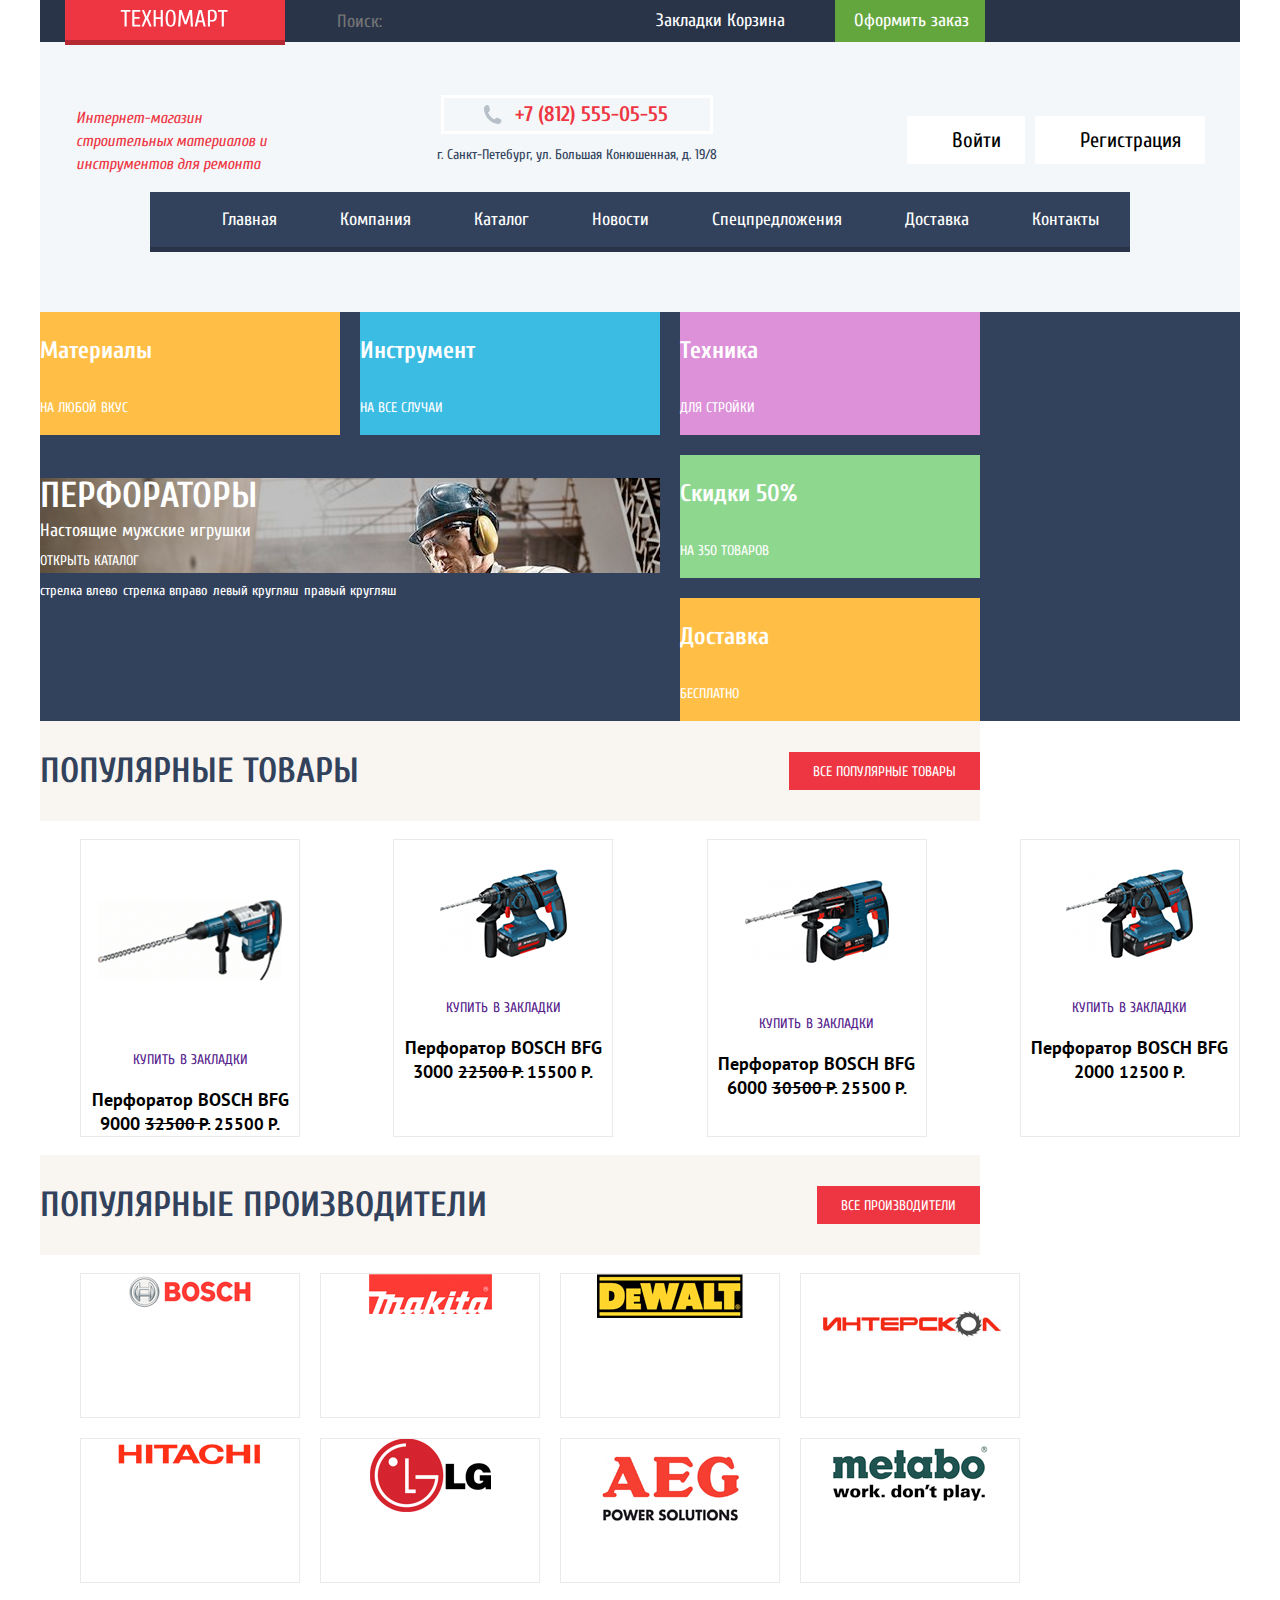
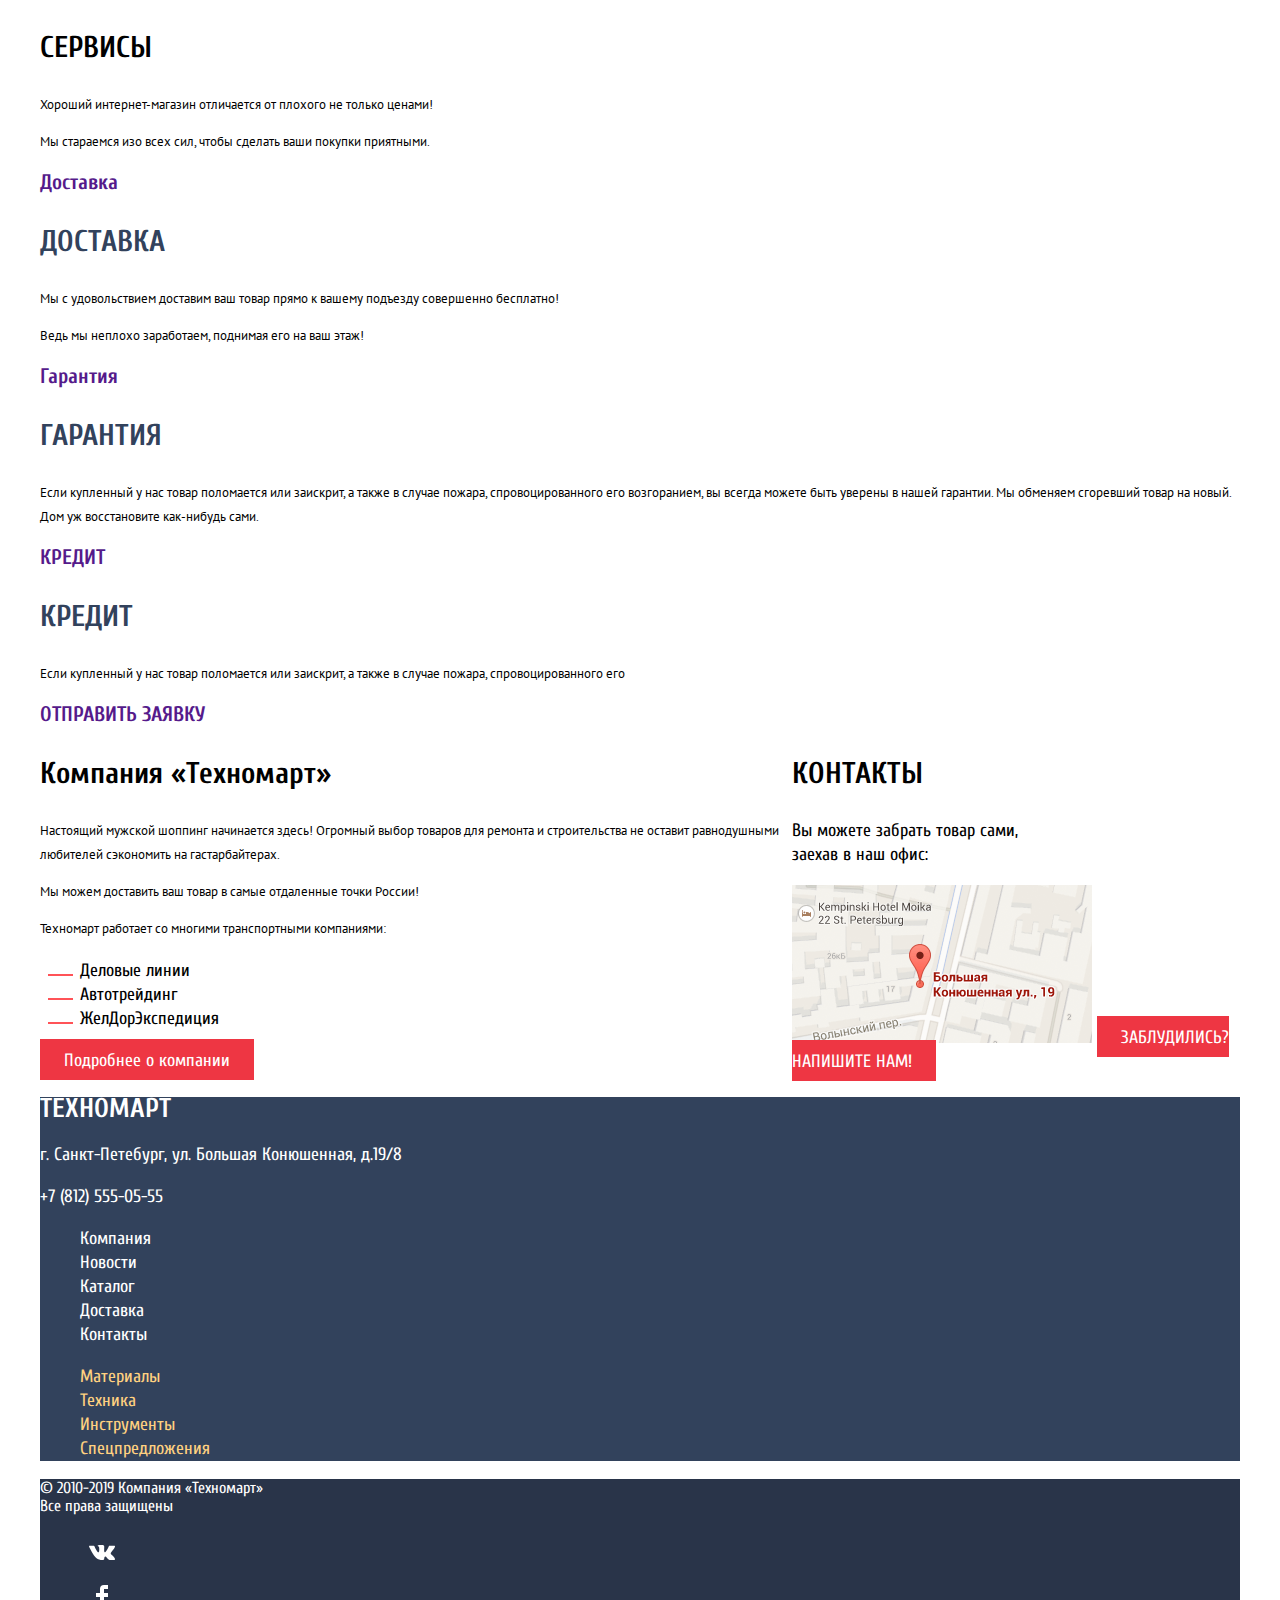
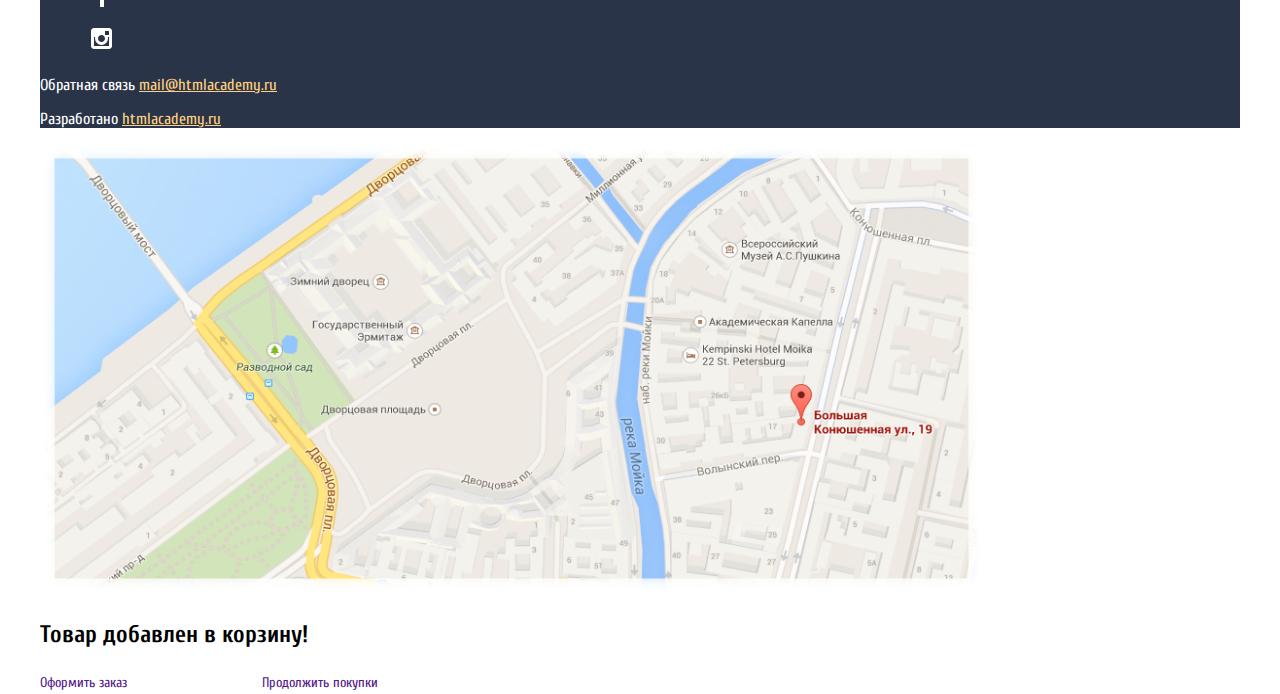
==== commit edb3a453: "css" ====
--- a/index.html
+++ b/index.html
@@ -23,7 +23,7 @@
       </form>
       <div class="bookmarks-cart">
         <a href="">Закладки</a>
-        <a href="">Корзина</a>
+        <a class="cart" href="">Корзина</a>
         </div>
         <div class="place-order">
           <a href="">Оформить заказ</a>
@@ -64,8 +64,8 @@
               <p>Инструмент</p>
               <a href="">НА ВСЕ СЛУЧАИ</a>
             </div>
-            <div>
-              <p class="technic">Техника</p>
+            <div class="technic">
+              <p>Техника</p>
               <a href="">ДЛЯ СТРОЙКИ</a>
             </div>
             <div class="discounts">
@@ -76,32 +76,34 @@
               <p>Доставка</p>
               <a href="">БЕСПЛАТНО</a>
             </div>
-          </section>
-          <section class="slider">
-            <div class="">
-              <h2 class="slide-header">ПЕРФОРАТОРЫ</h2>
-              <p>Настоящие мужские игрушки</p>
-              <img src="img/perforators.jpg" alt="perforators" width="620" height="266">
-              <a href="catalog.html">ОТКРЫТЬ КАТАЛОГ</a>
-            </div>
-            <div class="">
-              <h2 class="slide-header">ДРЕЛИ</h2>
-              <p>соседям на радость</p>
-              <img src="img/drills.jpg" alt="drills" width="620" height="266">
-              <a href="catalog.html">ОТКРЫТЬ КАТАЛОГ</a>
-            </div>
-            <a href="" class="slide-left-arrow">стрелка влево</a>
-            <a href="" class="slide-right-arrow">стрелка вправо</a>
-            <a href="" class="slide-left-radio">левый кругляш</a>
-            <a href="" class="slide-right-radio">правый кругляш</a>
-          </section>
-          <section>
+            <div class="slider">
+              <div class="slide slide-perforators">
+                <div class="slider-text">
+                  <h2 class="slide-header">ПЕРФОРАТОРЫ</h2>
+                  <p class="real-mens-toys">Настоящие мужские игрушки</p>
+                </div>
+                  <a href="catalog.html">ОТКРЫТЬ КАТАЛОГ</a>
+              </div>
+              <div class="slide slide-drills slide-hidden">
+                <div class="slider-text">
+                  <h2 class="slide-header">ДРЕЛИ</h2>
+                  <p class="real-mens-toys">Соседям на радость</p>
+                </div>
+                <a href="catalog.html">ОТКРЫТЬ КАТАЛОГ</a>
+              </div>
+              <a href="" class="slide-left-arrow">стрелка влево</a>
+              <a href="" class="slide-right-arrow">стрелка вправо</a>
+              <a href="" class="slide-left-radio">левый кругляш</a>
+              <a href="" class="slide-right-radio">правый кругляш</a>
+            </div>
+            </section>
+            <section>
             <div class="popular-header">
               <h3>ПОПУЛЯРНЫЕ ТОВАРЫ</h3>
               <a href="">ВСЕ ПОПУЛЯРНЫЕ ТОВАРЫ</a>
             </div>
             <ul class="popular-items">
-              <li>
+              <li class="cards">
                 <p>
                   <img src="img/boschbfg9000.jpg" width="184" height="164" alt="BOSCH BFG 9000">
                 </p>
@@ -119,7 +121,7 @@
                   25500 Р.
                 </span>
               </li>
-              <li>
+              <li class="cards">
                 <p>
                   <img src="img/boschbfg20003000.jpg" width="127" height="112" alt="BOSCH BFG 3000">
                 </p>
@@ -137,7 +139,7 @@
                   15500 Р.
                 </span>
               </li>
-              <li>
+              <li class="cards">
                 <p>
                   <img src="img/boschbfg6000.jpg" width="144" height="128" alt="BOSCH BFG 6000">
                 </p>
@@ -155,7 +157,7 @@
                   25500 Р.
                 </span>
               </li>
-              <li>
+              <li class="cards">
                 <p>
                   <img src="img/boschbfg20003000.jpg" width="127" height="112" alt="BOSCH BFG 2000">
                 </p>
@@ -181,14 +183,14 @@
             <a href="">ВСЕ ПРОИЗВОДИТЕЛИ</a>
           </div>
           <ul class="popular-manufactures-list">
-            <li><a href=""><img src="img/logo-bosch.png"  width="126" height="37" alt="bosch"></a></li>
-            <li><a href=""><img src="img/logo-Makita.png" width="123" height="40" alt="makita"></a></li>
-            <li><a href=""><img src="img/logo-DeWALT.png" width="146" height="44" alt="dewalt"></a></li>
-            <li><a href=""><img src="img/logo-interskol.png" width="200" height="88" alt="interskol"></a></li>
-            <li><a href=""><img src="img/logo-Hitachi.png" width="169" height="31" alt="hitachi"></a></li>
-            <li><a href=""><img src="img/logo-LG.png" width="121" height="73" alt="lg"></a></li>
-            <li><a href=""><img src="img/logo-AEG.png" width="151" height="96" alt="aeg"></a></li>
-            <li><a href=""><img src="img/logo-Metabo.png" width="204" height="69" alt="metabo"></a></li>
+            <li class="manufactures-cards"><a href=""><img src="img/logo-bosch.png"  width="126" height="37" alt="bosch"></a></li>
+            <li class="manufactures-cards"><a href=""><img src="img/logo-Makita.png" width="123" height="40" alt="makita"></a></li>
+            <li class="manufactures-cards"><a href=""><img src="img/logo-DeWALT.png" width="146" height="44" alt="dewalt"></a></li>
+            <li class="manufactures-cards"><a href=""><img src="img/logo-interskol.png" width="200" height="88" alt="interskol"></a></li>
+            <li class="manufactures-cards"><a href=""><img src="img/logo-Hitachi.png" width="169" height="31" alt="hitachi"></a></li>
+            <li class="manufactures-cards"><a href=""><img src="img/logo-LG.png" width="121" height="73" alt="lg"></a></li>
+            <li class="manufactures-cards"><a href=""><img src="img/logo-AEG.png" width="151" height="96" alt="aeg"></a></li>
+            <li class="manufactures-cards"><a href=""><img src="img/logo-Metabo.png" width="204" height="69" alt="metabo"></a></li>
           </ul>
         </section>
         <section class="secrvices">
@@ -214,7 +216,7 @@
               <a href="">ОТПРАВИТЬ ЗАЯВКУ</a>
             </div>
           </section>
-          <div>
+          <div class="company-information-container">
             <article class="company-information">
               <h3>Компания &laquo;Техномарт&raquo;</h3>
               <p>
@@ -240,41 +242,51 @@
               <p>Вы можете забрать товар сами,<br>
                 заехав в наш офис:</p>
                 <a href=""><img src="img/map.png" alt="map" width="300" height="158"></a>
-                <!--todo:<p>ТУТ БУДЕТ КАРТА</p>-->
                 <a class="write-us" href="mailto:mail@htmlacademy.ru">ЗАБЛУДИЛИСЬ? НАПИШИТЕ НАМ!</a>
               </section>
             </div>
           </main>
           <footer>
-            <section>
+            <section class="footer-top">
               <h2>ТЕХНОМАРТ</h2>
-              <div>
+              <div class="footer-adress">
                 <p>г. Санкт-Петебург, ул. Большая Конюшенная, д.19/8</p>
                 <p>+7 (812) 555-05-55</p>
               </div>
-            </section>
-            <ul>
+            <ul class="footer-links">
               <li><a href="">Компания</a></li>
               <li><a href="">Новости</a></li>
               <li><a href="catalog.html">Каталог</a></li>
               <li><a href="">Доставка</a></li>
               <li><a href="">Контакты</a></li>
             </ul>
-            <ul>
+            <ul class="footer-links products-footer-links">
               <li><a href="">Материалы</a></li>
               <li><a href="">Техника</a></li>
               <li><a href="">Инструменты</a></li>
               <li><a href="">Спецпредложения</a></li>
             </ul>
+            </section>
             <section class="footer-bottom">
-              <p>
+              <p class="copyright">
                 &copy; 2010-2019 Компания &laquo;Техномарт&raquo; <br>
                 Все права защищены
               </p>
-              <ul>
-                <li><a href="#">Вконтакте</a></li>
-                <li><a href="#">Фейсбук</a></li>
-                <li><a href="#">Инстаграм</a></li>
+              <ul class="footer-links social-links">
+                <li><a class="social-button" href="#">
+                <span class="visually-hidden">Вконтакте</span>
+                <svg xmlns="http://www.w3.org/2000/svg" width="26" height="15" viewBox="0 0 26 15"><path fill="#FFF" d="M16.138 11.51c.956-.309 2.18 2.04 3.483 2.939.978.681 1.727.534 1.727.534l3.473-.05s1.815-.112.957-1.554c-.071-.12-.503-1.069-2.585-3.022-2.177-2.043-1.882-1.712.739-5.244 1.597-2.153 2.236-3.468 2.036-4.028-.192-.539-1.365-.399-1.365-.399L20.69.713c-.381.001-.704.119-.851.515-.003.004-.621 1.666-1.445 3.079-1.741 2.989-2.436 3.148-2.724 2.961-.661-.433-.494-1.737-.494-2.664 0-2.897.432-4.105-.846-4.417-.427-.104-.739-.172-1.828-.182-1.392-.021-2.574 0-3.244.329-.445.223-.786.712-.579.74.26.035.843.16 1.155.586.401.552.389 1.789.389 1.789s.229 3.411-.54 3.834c-.528.29-1.25-.302-2.803-3.016-.793-1.388-1.392-2.922-1.392-2.922s-.116-.285-.326-.441c-.25-.185-.6-.244-.6-.244L.848.684S.29.7.085.946c-.182.218-.015.668-.015.668s2.909 6.881 6.203 10.347c3.02 3.182 6.452 2.971 6.452 2.971h1.555s.469-.054.709-.312c.224-.24.214-.691.214-.691s-.031-2.109.935-2.419z"/></svg>
+              </a>
+            </li>
+                <li><a class="social-button" href="#">
+                <span class="visually-hidden">Фейсбук</span>
+                <svg xmlns="http://www.w3.org/2000/svg" width="12" height="22" viewBox="0 0 12 22"><path fill="#FFF" d="M12 4V0H8a4 4 0 0 0-4 4v4H0v4h4v10h4V12h4V8H8V4h4z"/></svg>
+                </a>
+              </li>
+                <li><a class="social-button" href="#">
+                <span class="visually-hidden">Инстаграм</span>
+                <svg xmlns="http://www.w3.org/2000/svg" width="21" height="21" viewBox="0 0 21 21"><path fill="#FFF" d="M18 0H3C1.35 0 0 1.35 0 3v15c0 1.65 1.35 3 3 3h15c1.65 0 3-1.35 3-3V3c0-1.65-1.35-3-3-3zm-7.5 7c1.93 0 3.5 1.57 3.5 3.5S12.43 14 10.5 14 7 12.43 7 10.5 8.57 7 10.5 7zM18 18H3V9h1.181A6.504 6.504 0 0 0 4 10.5a6.5 6.5 0 1 0 13 0 6.45 6.45 0 0 0-.181-1.5H18v9zm0-11h-4V3h4v4z"/></svg>
+                </a></li>
               </ul>
               <p>
                 <span>Обратная связь</span>
--- a/css/style.css
+++ b/css/style.css
@@ -21,9 +21,9 @@
   --login-active: #C5C5C5;
 
   /*nav colors*/
-  --nav-main-blue: #32425C;
-  --nav-hover-blue: #293449;
-  --nav-active-blue:  #1D2739;
+  --main-blue: #32425C;
+  --hover-blue: #293449;
+  --active-blue:  #1D2739;
 
   /*filter color*/
   --filters-background: #F7F3EC;
@@ -32,7 +32,19 @@
   --range-control-scale: #D7DCDE;
   --range-control-bar: #00ca74;
   --price-control-input: #283136;
-}
+
+  /*index-main-colors*/
+  --index-materials: #FFBF47;
+  --index-tools: #3BBCE3;
+  --index-technic: #DC91D8;
+  --index-discounts: #8ED78F;
+  --main-header: #F9F5F0;
+  --cards-border: #EAEAEA;
+
+  /*footer*/
+  --yellow-links: #FFD180;
+}
+
 
 
 body {
@@ -77,7 +89,7 @@
 
 .search-form-input {
   background-color: var(--header-blue);
-  border: 0px;
+  border: 0;
   width: 100%;
   height: 42px;
   outline: none;
@@ -87,6 +99,7 @@
   background-color: var(--basic-white);
   border: 0px;
 }
+
 
 .place-order {
   margin-right: 130px;
@@ -134,12 +147,6 @@
 .header-login-svg:hover {
   fill: var(--basic-red);
 }
-
-/* .header-login-button {
-background-image: url(../img/icon-login.svg);
-background-repeat: no-repeat;
-background-position: 19px center;
-} */
 
 .header-login a:hover {
   color: var(--basic-red);
@@ -228,7 +235,7 @@
   padding: 0;
   font-size: 14px;
   line-height: 24px;
-  color: var(--nav-main-blue);
+  color: var(--main-blue);
   align-items: center;
   text-align: center;
   font-family: "Cuprum", Arial, sans-serif;
@@ -241,12 +248,12 @@
 
 .site-navigation {
   width: 940px;
-  background: var(--nav-main-blue);
+  background: var(--main-blue);
   list-style: none;
   display: flex;
   justify-content: space-around;
   align-items: center;
-  box-shadow: inset 0px -5px 0px var(--header-blue);
+  box-shadow: inset 0 -5px 0 var(--header-blue);
   margin: 0 auto;
   padding-top: 16px;
   padding-bottom: 20px;
@@ -284,12 +291,60 @@
   font-weight: bold;
   font-size: 24px;
   line-height: 30px;
-  background-color: var(--nav-main-blue); /*временно, чтоб было видно белый шрифт*/
+  background-color: var(--main-blue); /*временно, чтоб было видно белый шрифт*/
   color: var(--basic-white);
-}
+  display: grid;
+  grid-template-areas: "main-1 main-2 main-3"
+                       "main-6 main-6 main-4"
+                       "main-6 main-6 main-5";
+  grid-template-columns: repeat(3, 300px);
+  grid-template-rows: repeat(3, 123px);
+  grid-gap: 20px;
+}
+
+.materials {
+  grid-area: main-1;
+  background-color: var(--index-materials);
+}
+
+.tools {
+  grid-area: main-2;
+  background-color: var(--index-tools);
+}
+
+.technic {
+  grid-area: main-3;
+  background-color: var(--index-technic);
+}
+
+.discounts {
+  grid-area: main-4;
+  background-color: var(--index-discounts);
+}
+
+.delivery {
+  grid-area: main-5;
+  background-color: var(--index-materials);
+}
+
+.slider {
+  grid-area: main-6;
+}
+
+
+.popular-header {
+  max-width: 940px;
+  background-color: var(--main-header);
+  font-size: 30px;
+  line-height: 30px;
+  color: var(--main-blue);
+  display: flex;
+  justify-content: space-between;
+  align-items: center;
+}
+
 
 .main-info a,
-.slider a,
 .popular-header a {
   font-weight: normal;
   font-size: 14px;
@@ -308,22 +363,149 @@
   font-weight: bold;
   font-size: 36px;
   line-height: 36px;
-}
-
-.slider {
-  background-color: var(--nav-main-blue);
-  color: var(--basic-white);
-}
-
-.popular-header {
-  font-size: 30px;
-  line-height: 30px;
-}
+  margin-top: 23px;
+  margin-bottom: 0;
+}
+
+.real-mens-toys {
+  font-weight: normal;
+  font-size: 18px;
+  line-height: 24px;
+  margin-top: 5px;
+  margin-bottom: 0;
+}
+
+.slide-perforators {
+  background-image: url(../img/perforators.jpg);
+}
+
+
 
 .popular-items {
   font-family: "PT Sans", Arial, sans-serif;
   font-style: normal;
   font-weight: bold;
+  list-style: none;
+  display: flex;
+  justify-content: space-between;
+}
+
+.page-title {
+  margin: 0;
+margin-bottom: 15px;
+padding-top: 29px;
+padding-bottom: 30px;
+font-size: 30px;
+line-height: 30px;
+background-color: var(--header-background);
+}
+
+.page-catalog {
+  max-width: 940px;
+  margin: 0 auto;
+  display: grid;
+  grid-template-columns: 220px 1fr;
+  align-content: start;
+}
+
+.page-catalog .page-title {
+  grid-column: 1 / -1;
+}
+
+.page-catalog .breadcrumbs {
+  grid-column: 1 / -1;
+}
+
+.catalog-sort {
+  grid-column: 1 / -1;
+}
+
+.breadcrumbs {
+  padding: 0;
+  margin: 0;
+  list-style: none;
+  display: flex;
+  justify-content: flex-start;
+ flex-wrap: wrap;
+}
+
+.breadcrumbs li {
+  position: relative;
+  margin-right: 40px;
+}
+
+.breadcrumbs a {
+  text-decoration: none;
+}
+
+.icon-home {
+  background-image: url("../img/icon-home.svg");
+  text-align: center;
+  line-height: 21px;
+  background-repeat: no-repeat;
+  background-position: center;
+  padding-left: 45px;
+}
+
+.breadcrumbs li::after {
+ content: "";
+  position: absolute;
+  top: 5px;
+ right: -20px;
+ width: 8px;
+ height: 12px;
+  background-image: url("../img/icon-right-small.svg");
+  background-repeat: no-repeat;
+  background-position: 0 0;
+}
+
+/* Catalog */
+.catalog {
+  margin-left: 20px;
+}
+
+.catalog-list {
+  list-style: none;
+  display: flex;
+  flex-wrap: wrap;
+  padding: 0;
+  margin: 0;
+  margin-bottom: 25px;
+
+}
+
+.catalog-item {
+  width: 220px;
+  min-height: 318px;
+  margin-right: 20px;
+  margin-bottom: 20px;
+  border: 1px solid var(--cards-border);
+  box-sizing: border-box;
+}
+
+.catalog-item:nth-child(3n) {
+  margin-right: 0;
+}
+
+.cards {
+  text-align: center;
+  width: 220px;
+  border: 1px solid var(--cards-border);
+  box-sizing: border-box;
+}
+
+.item-name {
+  font-family: "PT Sans", Arial, sans-serif;
+  font-style: normal;
+  font-weight: bold;
+  font-size: 18px;
+  line-height: 20px;
+  text-align: center;
+  align-items: center;
+}
+
+.cards-back {
+  display: none;
 }
 
 .popular-items a {
@@ -336,7 +518,22 @@
 }
 
 .popular-manufactures-list {
+  max-width: 940px;
   list-style: none;
+  display: flex;
+  justify-content: space-between;
+  flex-wrap: wrap;
+  }
+
+.manufactures-cards {
+  width: 220px;
+  height: 145px;
+  border: 1px solid var(--cards-border);
+  box-sizing: border-box;
+  align-items: center;
+  text-align: center;
+  margin-bottom: 20px;
+  flex-grow: 0;
 }
 
 .price {
@@ -357,6 +554,10 @@
   line-height: 30px;
 }
 
+.slide-hidden {
+  display: none;
+}
+
 .secrvices p {
   font-family: "PT Sans", Arial, sans-serif;
   font-style: normal;
@@ -366,7 +567,7 @@
 }
 
 .delivery-guarantee-credit h3 {
-  color: var(--nav-main-blue);
+  color: var(--main-blue);
   font-size: 30px;
   line-height: 30px;
 }
@@ -391,7 +592,7 @@
 }
 
 .logistics-company {
-  list-style: none;
+  list-style-image: url(../img/delivery-list-style.png);
 }
 
 .company-information a {
@@ -405,12 +606,7 @@
   padding: 11px 24px 9px 24px;
   background-color: var(--basic-red);
   text-decoration: none;
-  color: var(--basic-white);s
-}
-
-.footer-bottom {
-  font-size: 16px;
-  line-height: 18px;
+  color: var(--basic-white);
 }
 
 .added-to-cart h2 {
@@ -442,6 +638,19 @@
   padding-left: 18px;
 }
 
+
+.filters {
+  width: 220px;
+}
+
+.filters fieldset {
+  padding: 0;
+  margin: 0;
+  margin-bottom: 30px;
+  border: none;
+}
+
+
 .manufactures-filter,
 .power-supply {
   font-family: "PT Sans", Arial, sans-serif;
@@ -460,12 +669,47 @@
   line-height: 30px;
 }
 
-
-/*фильтр по цене*/
-.filter-item {
-  margin: 0;
-  padding: 0;
-  border: none;
+.company-information-container {
+  display: flex;
+}
+
+/*footer*/
+
+.footer-top {
+  background-color: var(--main-blue);
+}
+
+.footer-bottom {
+  font-size: 16px;
+  line-height: 18px;
+  background-color: var(--hover-blue);
+}
+
+.footer-links {
+  list-style: none;
+}
+
+.footer-links a {
+  color: var(--basic-white);
+  text-decoration: none;
+}
+
+.products-footer-links a,
+.footer-bottom a {
+  color: var(--yellow-links);
+}
+
+.footer-bottom p,
+.footer-top {
+  color: var(--basic-white);
+}
+
+.social-button {
+  display: flex;
+  align-items: center;
+  justify-content: center;
+  width: 43px;
+  height: 43px;
 }
 
 .range-filter {
@@ -530,7 +774,7 @@
   font-size: 16px;
   width: 80px;
   padding: 10px;
-  margin-left: 0px;
+  margin-left: 0;
   text-align: center;
   color: var(--price-control-input);
   border: none;
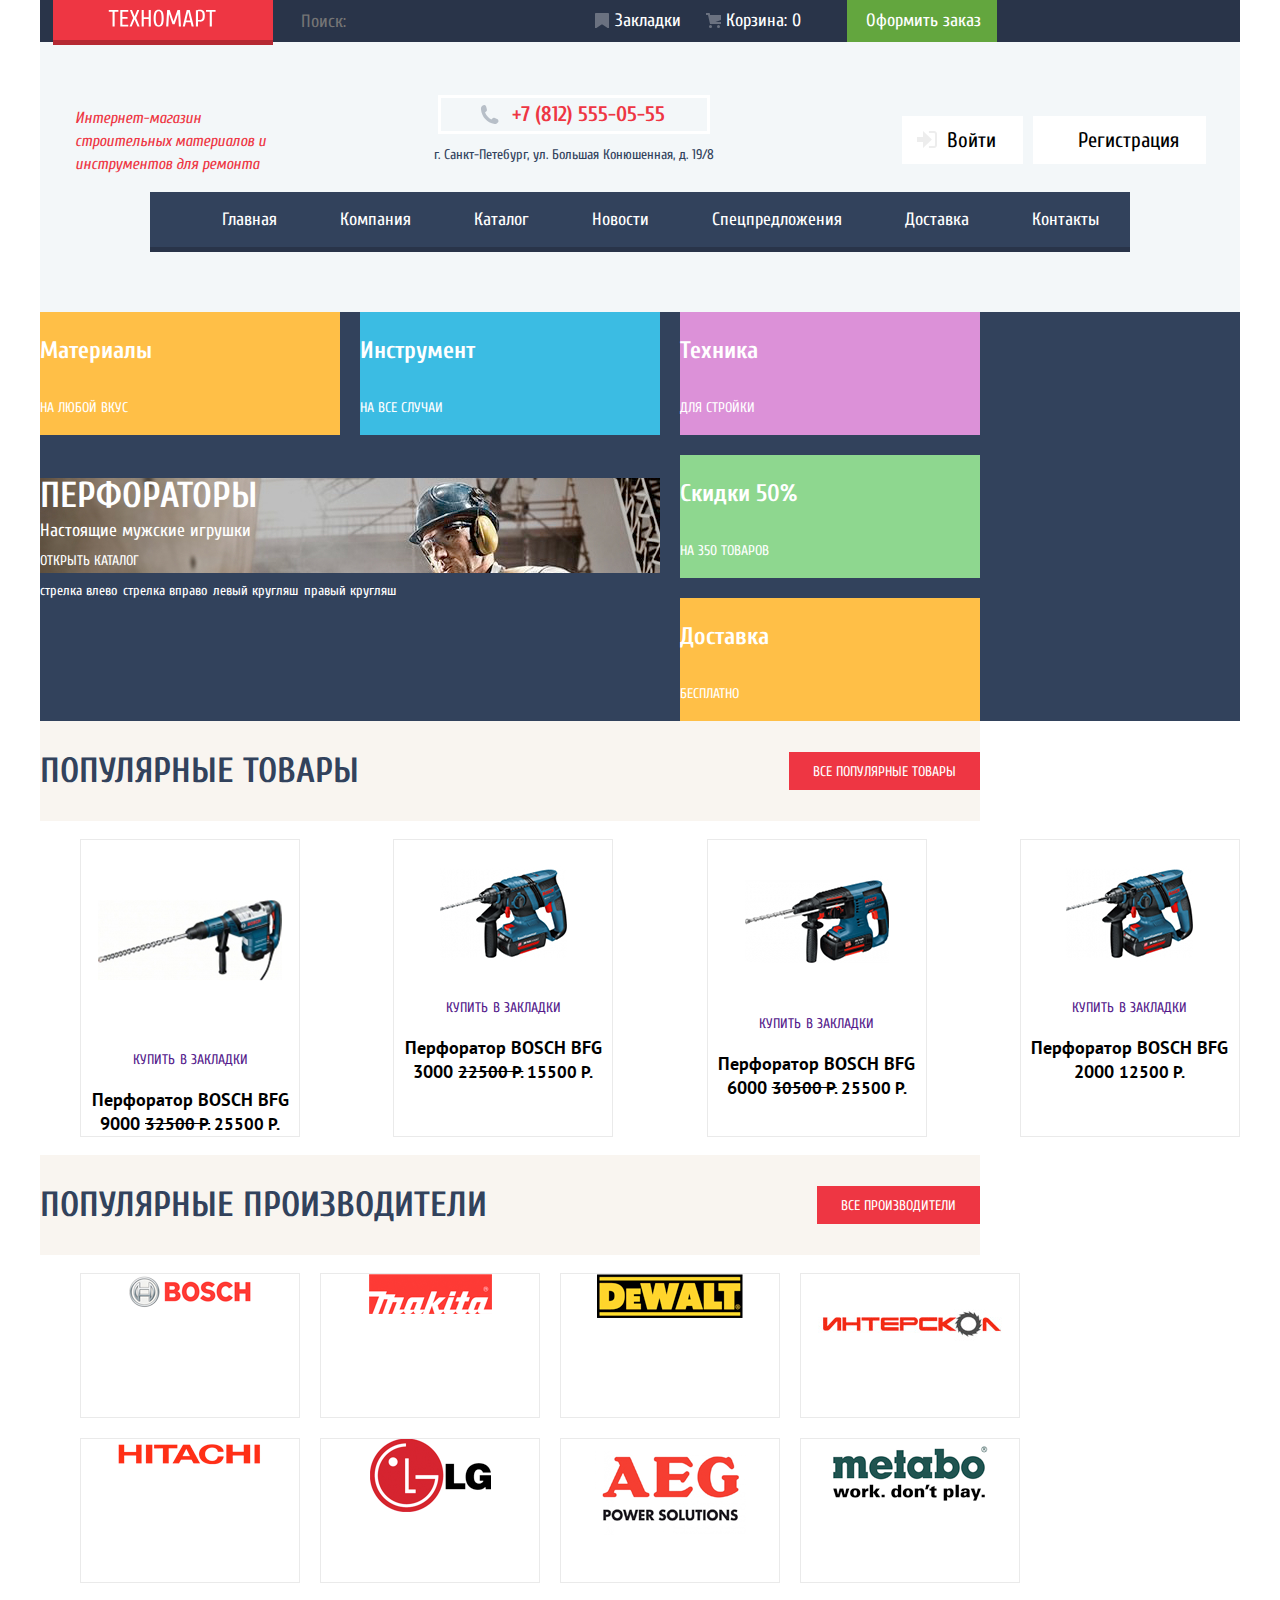
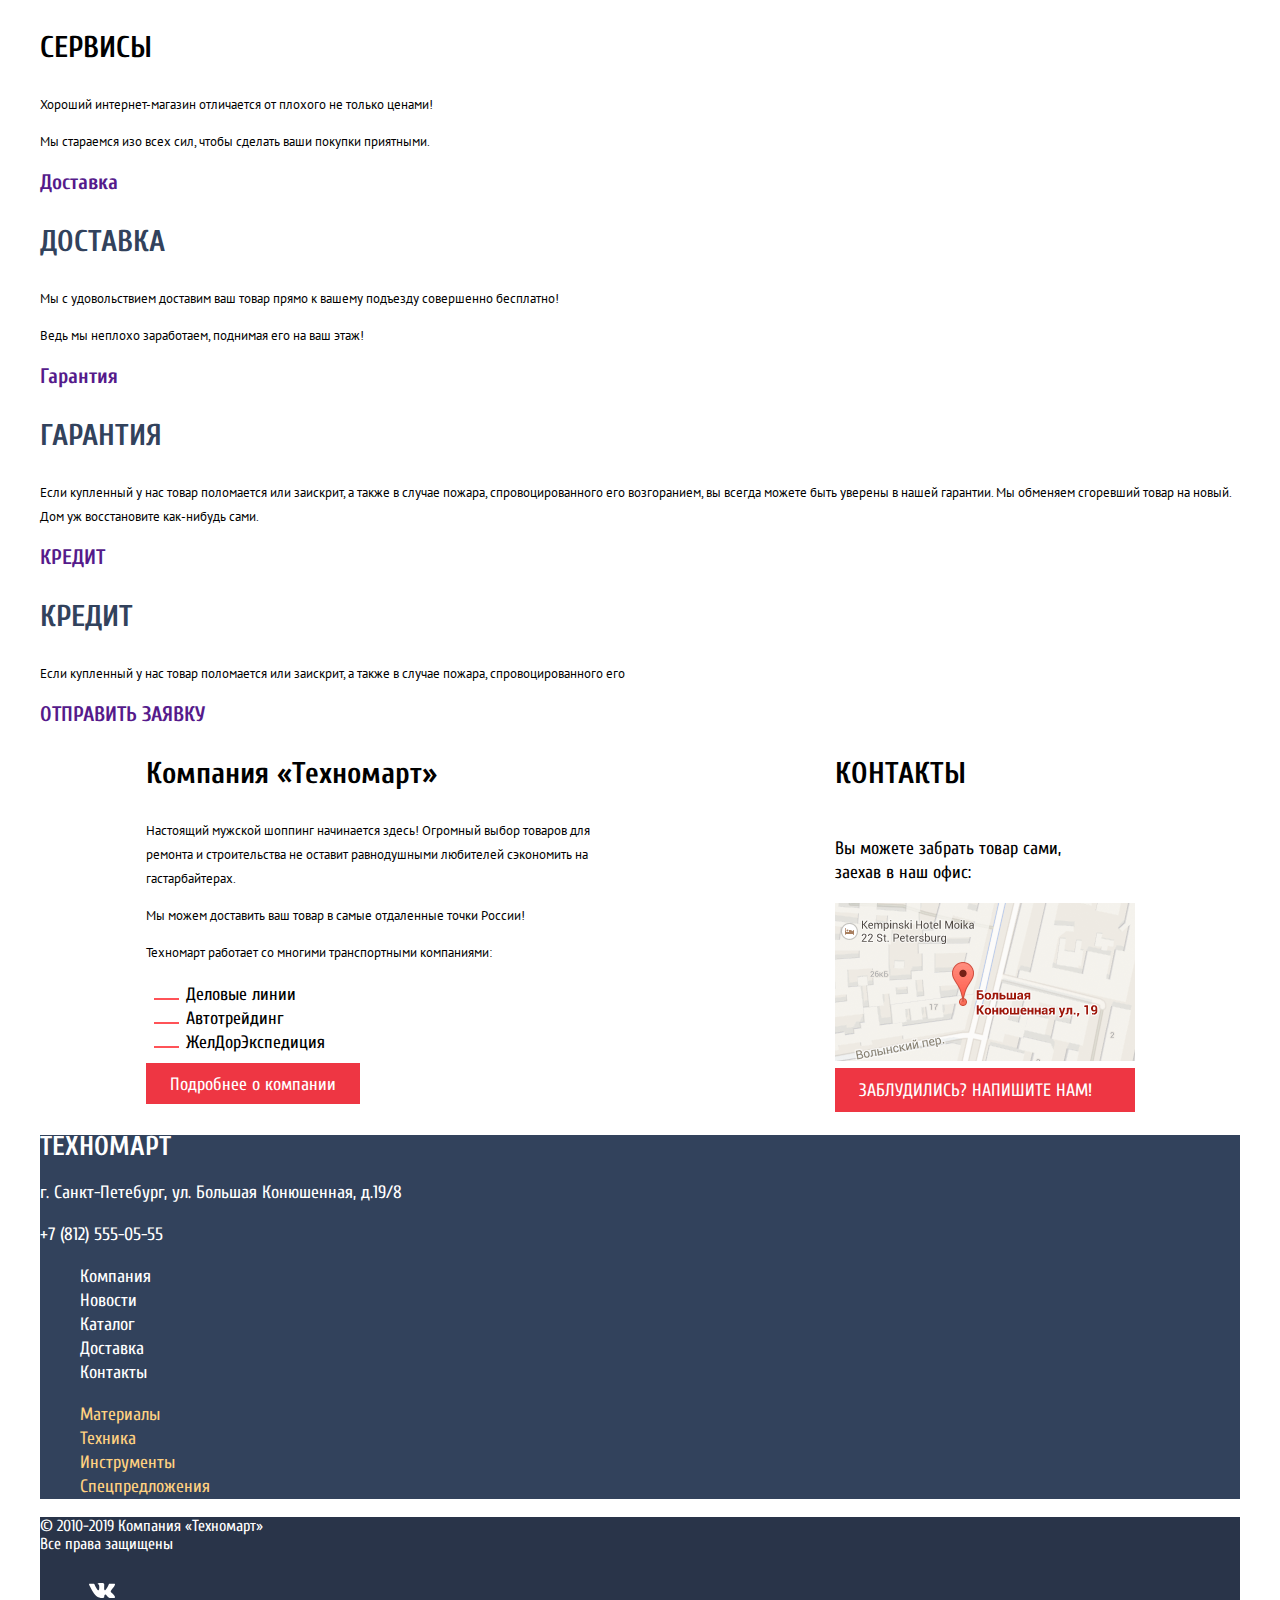
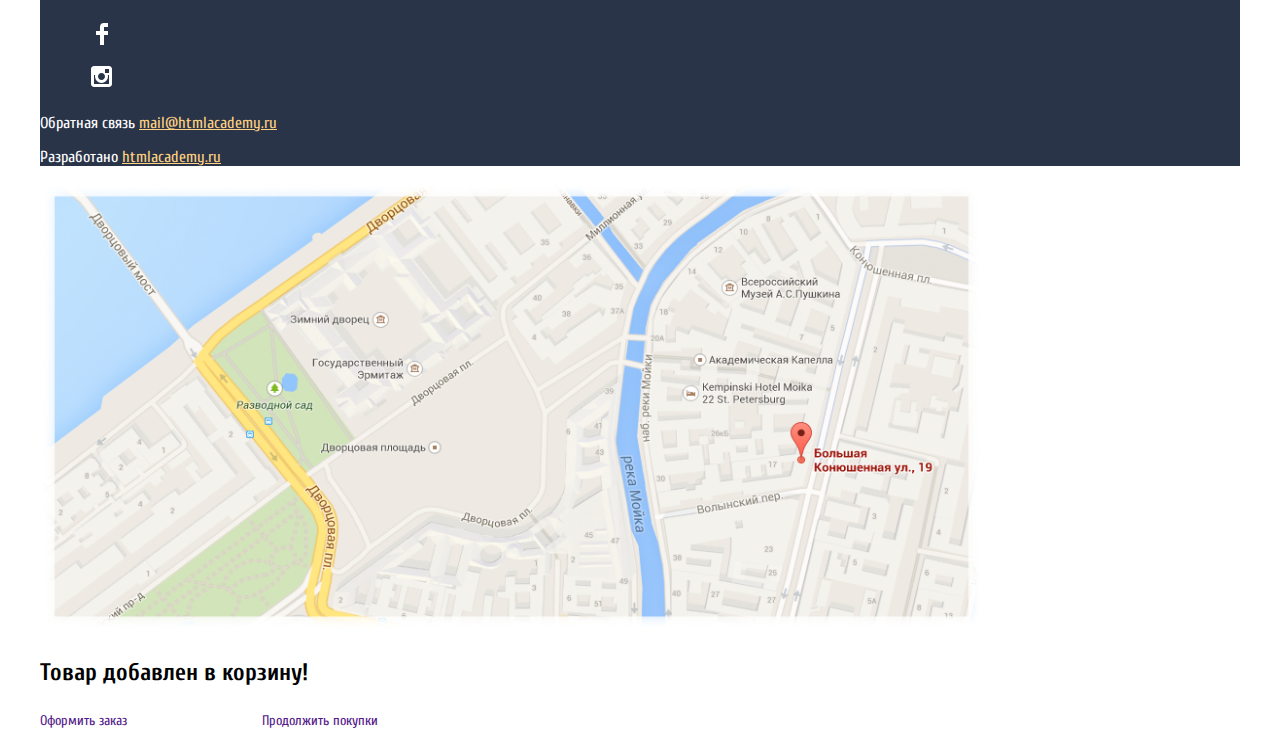
==== commit ff527f94: "css3" ====
--- a/index.html
+++ b/index.html
@@ -22,8 +22,8 @@
         </label>
       </form>
       <div class="bookmarks-cart">
-        <a href="">Закладки</a>
-        <a class="cart" href="">Корзина</a>
+        <a class="bookmarks" href="">Закладки</a>
+        <a class="cart" href="">Корзина: 0</a>
         </div>
         <div class="place-order">
           <a href="">Оформить заказ</a>
@@ -38,7 +38,7 @@
             <p class="header-adress">г. Санкт-Петебург, ул. Большая Конюшенная, д. 19/8</p>
           </div>
           <ul class="header-login">
-            <li><a>Войти</a></li>
+            <li><a class="login-button" href="">Войти</a></li>
               <li><a href="">Регистрация</a></li>
             </ul>
           </section>
@@ -248,12 +248,14 @@
           </main>
           <footer>
             <section class="footer-top">
+            <div class="left-footer-top">
               <h2>ТЕХНОМАРТ</h2>
               <div class="footer-adress">
                 <p>г. Санкт-Петебург, ул. Большая Конюшенная, д.19/8</p>
                 <p>+7 (812) 555-05-55</p>
               </div>
-            <ul class="footer-links">
+            </div>
+            <ul class="footer-links company-footer-links">
               <li><a href="">Компания</a></li>
               <li><a href="">Новости</a></li>
               <li><a href="catalog.html">Каталог</a></li>
--- a/css/style.css
+++ b/css/style.css
@@ -144,10 +144,6 @@
   margin-left: 10px;
 }
 
-.header-login-svg:hover {
-  fill: var(--basic-red);
-}
-
 .header-login a:hover {
   color: var(--basic-red);
 }
@@ -161,9 +157,69 @@
   color: var(--basic-white);
 }
 
+.cart::before {
+  content: "";
+  position: absolute;
+  top: 23px;
+  left: 0;
+  width: 15px;
+  height: 15px;
+  background-image: url("../img/icon-cart.svg");
+  background-repeat: no-repeat;
+  background-position: 0 0;
+  opacity: 0.3;
+}
+
+.bookmarks::before {
+  content: "";
+  position: absolute;
+  top: 23px;
+  left: 0;
+  width: 15px;
+  height: 15px;
+  background-image: url("../img/icon-bookmark.svg");
+  background-repeat: no-repeat;
+  background-position: 0 0;
+  opacity: 0.3;
+}
+
+.cart:hover::before,
+.bookmarks:hover::before {
+  opacity: 1;
+}
+
+
+.bookmarks-cart a {
+  position: relative;
+  padding: 20px;
+}
+
+.header-login a {
+  position: relative;
+  padding: 12px 27px 12px 45px;
+}
+
+.login-button::before {
+  content: "";
+  position: absolute;
+  top: 15px;
+  left: 15px;
+  width: 20px;
+  height: 17px;
+  background-image: url("../img/icon-login.svg");
+  background-repeat: no-repeat;
+  background-position: 0 0;
+  opacity: 0.3;
+}
+
+
+
+
 .logined-buttons {
   display: flex;
 }
+
+
 
 .logined-button-profile {
   text-decoration: none;
@@ -295,8 +351,8 @@
   color: var(--basic-white);
   display: grid;
   grid-template-areas: "main-1 main-2 main-3"
-                       "main-6 main-6 main-4"
-                       "main-6 main-6 main-5";
+  "main-6 main-6 main-4"
+  "main-6 main-6 main-5";
   grid-template-columns: repeat(3, 300px);
   grid-template-rows: repeat(3, 123px);
   grid-gap: 20px;
@@ -392,12 +448,12 @@
 
 .page-title {
   margin: 0;
-margin-bottom: 15px;
-padding-top: 29px;
-padding-bottom: 30px;
-font-size: 30px;
-line-height: 30px;
-background-color: var(--header-background);
+  margin-bottom: 15px;
+  padding-top: 29px;
+  padding-bottom: 30px;
+  font-size: 30px;
+  line-height: 30px;
+  background-color: var(--header-background);
 }
 
 .page-catalog {
@@ -426,7 +482,7 @@
   list-style: none;
   display: flex;
   justify-content: flex-start;
- flex-wrap: wrap;
+  flex-wrap: wrap;
 }
 
 .breadcrumbs li {
@@ -448,12 +504,12 @@
 }
 
 .breadcrumbs li::after {
- content: "";
+  content: "";
   position: absolute;
   top: 5px;
- right: -20px;
- width: 8px;
- height: 12px;
+  right: -20px;
+  width: 8px;
+  height: 12px;
   background-image: url("../img/icon-right-small.svg");
   background-repeat: no-repeat;
   background-position: 0 0;
@@ -523,7 +579,7 @@
   display: flex;
   justify-content: space-between;
   flex-wrap: wrap;
-  }
+}
 
 .manufactures-cards {
   width: 220px;
@@ -620,6 +676,7 @@
   font-size: 14px;
   line-height: 18px;
 }
+
 
 
 /*filters*/
@@ -671,6 +728,16 @@
 
 .company-information-container {
   display: flex;
+  justify-content: space-around;
+}
+
+.company-information {
+  flex-basis: 478px;
+}
+
+.map-contacts {
+  display: flex;
+  flex-direction: column;
 }
 
 /*footer*/
@@ -715,6 +782,7 @@
 .range-filter {
   width: 220px;
 }
+
 
 .filter-item legend {
   font-family: "PT Sans", Arial, sans-serif;
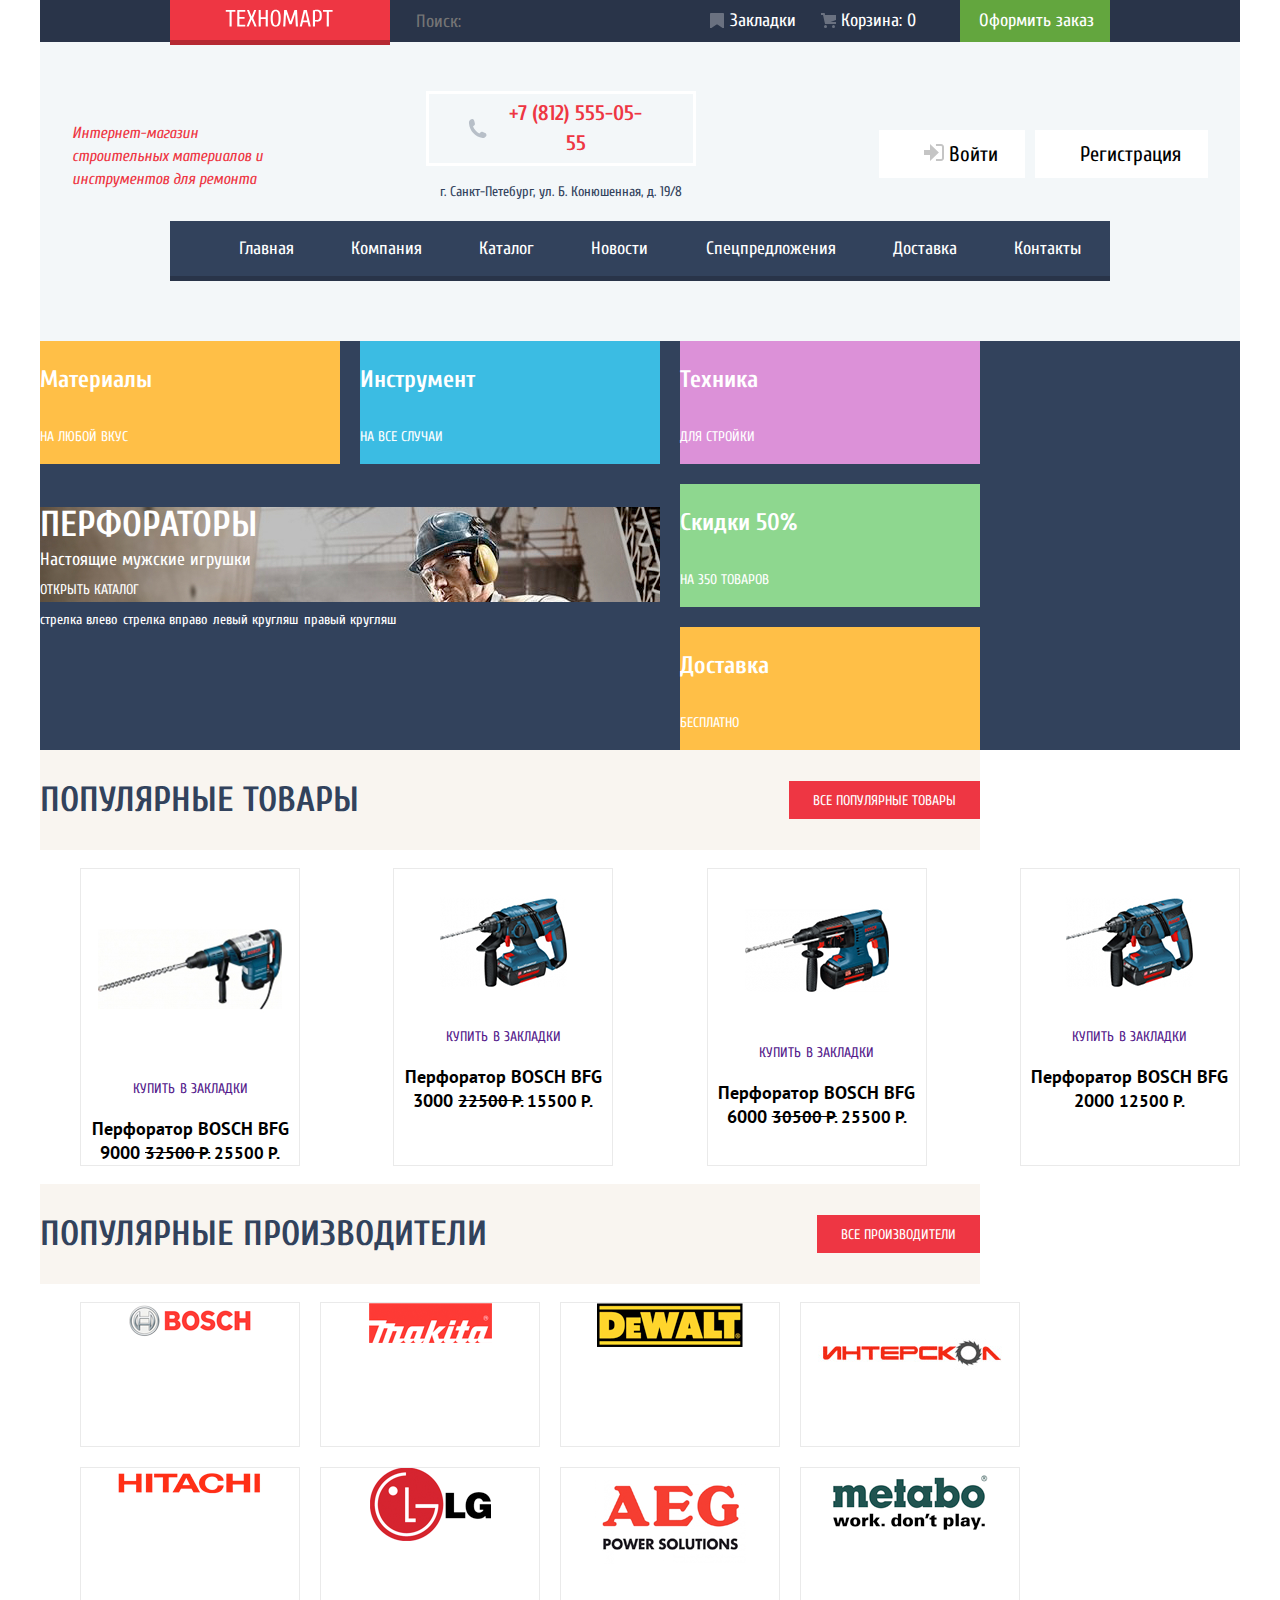
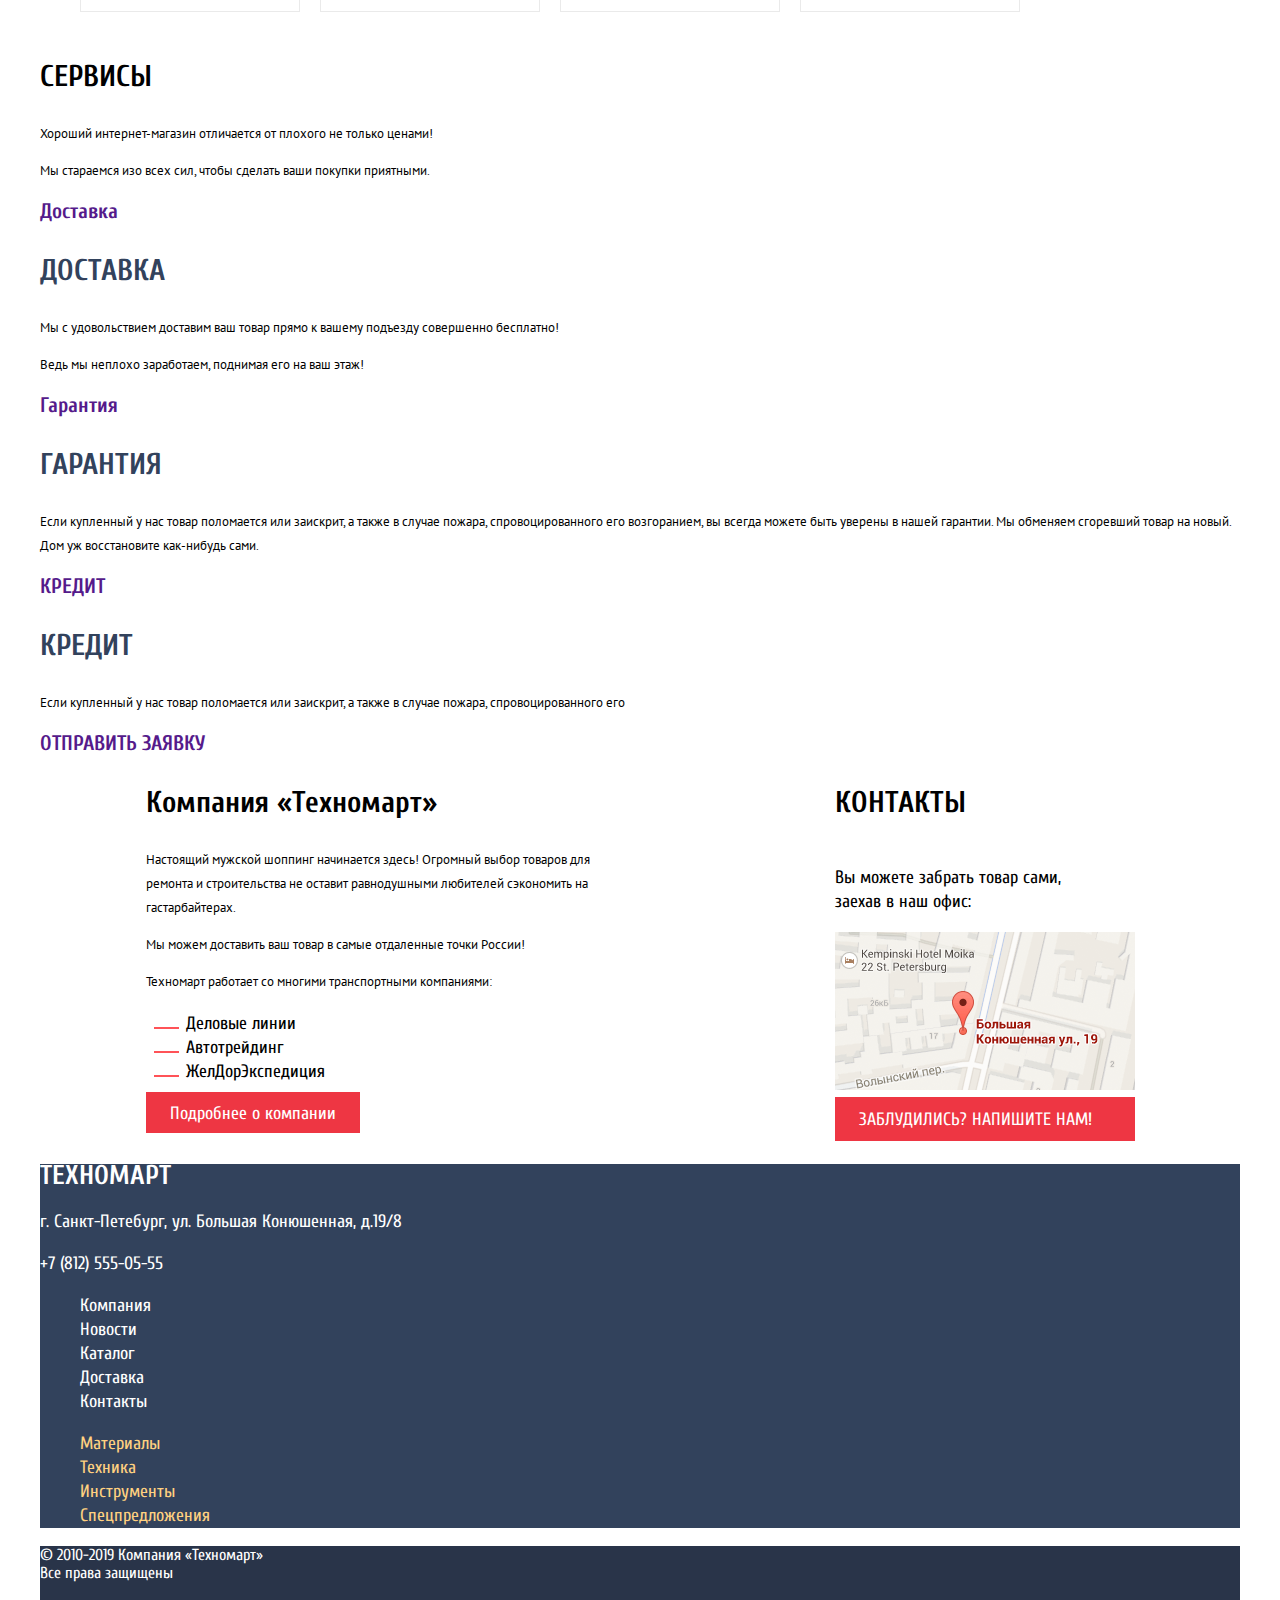
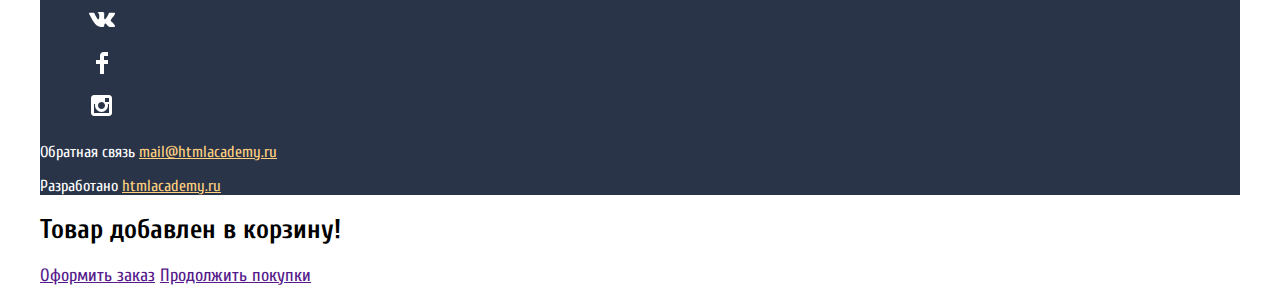
==== commit fd10a1e9: "исправил замечания" ====
--- a/index.html
+++ b/index.html
@@ -12,303 +12,307 @@
   <header>
     <h1 class="visually-hidden">H1 потом уберу</h1>
     <section class="page-header">
-      <div class="header-logo">
-        <a href="index.html"><img src="img/logo-technomart.svg" alt="logo-technomart" width="108" height="18"></a>
-      </div>
-      <form class="search-form" action="https://echo.htmlacademy.ru" method="get">
-        <label>
-          <button class="visually-hidden" type="submit">Поиск</button>
-          <input class="search-form-input" type="search" name="search" value="" placeholder="Поиск:">
-        </label>
-      </form>
-      <div class="bookmarks-cart">
-        <a class="bookmarks" href="">Закладки</a>
-        <a class="cart" href="">Корзина: 0</a>
+      <div class="container page-header-wrapper">
+        <div class="header-logo">
+          <a href="index.html"><img src="img/logo-technomart.svg" alt="logo-technomart" width="108" height="18"></a>
+        </div>
+        <form class="search-form" action="https://echo.htmlacademy.ru" method="get">
+          <label>
+            <button class="visually-hidden" type="submit">Поиск</button>
+            <input class="search-form-input" type="search" name="search" value="" placeholder="Поиск:">
+          </label>
+        </form>
+        <div class="bookmarks-cart">
+          <a class="bookmarks" href="">Закладки</a>
+          <a class="cart" href="">Корзина: 0</a>
         </div>
         <div class="place-order">
           <a href="">Оформить заказ</a>
         </div>
+      </div>
+    </section>
+    <section class="main-header">
+      <h3 class="header-title">Интернет-магазин
+        строительных материалов
+        и инструментов для ремонта</h3>
+        <div class="header-contacts">
+          <a href="tel:+78125550555">+7 (812) 555-05-55</a>
+          <p class="header-adress">г. Санкт-Петебург, ул. Б. Конюшенная, д. 19/8</p>
+        </div>
+        <ul class="header-login">
+          <li><a class="login-button" href=""><svg xmlns="http://www.w3.org/2000/svg" width="20" height="17" viewBox="0 0 20 17"><path d="M14.875 8.5L6 0v6H0v5h6v6z"/>
+            <path d="M16.986 15.01h-5.027V17h5.027c2.178 0 3.004-1.81 3.029-3.026V3.028C19.99 1.811 19.164 0 16.986 0h-5.027v1.99h5.027c.839 0 .992.681 1.01 1.057v10.904c-.017.376-.171 1.059-1.01 1.059z"/></svg>
+            Войти</a></li>
+          <li><a href="">Регистрация</a></li>
+        </ul>
       </section>
-      <section class="main-header">
-        <h3 class="header-title">Интернет-магазин
-          строительных материалов
-          и инструментов для ремонта</h3>
-          <div class="header-contacts">
-            <a href="tel:+78125550555">+7 (812) 555-05-55</a>
-            <p class="header-adress">г. Санкт-Петебург, ул. Большая Конюшенная, д. 19/8</p>
+      <nav class="navigation">
+        <ul class="site-navigation">
+          <li><a href="">Главная</a></li>
+          <li><a href="">Компания</a></li>
+          <li><a href="catalog.html">Каталог</a></li>
+          <li><a href="">Новости</a></li>
+          <li><a href="">Спецпредложения</a></li>
+          <li><a href="">Доставка</a></li>
+          <li><a href="">Контакты</a></li>
+        </ul>
+      </nav>
+    </header>
+    <main>
+      <section class="main-info">
+        <div class="materials">
+          <p>Материалы</p>
+          <a href="">НА ЛЮБОЙ ВКУС </a>
+        </div>
+        <div class="tools">
+          <p>Инструмент</p>
+          <a href="">НА ВСЕ СЛУЧАИ</a>
+        </div>
+        <div class="technic">
+          <p>Техника</p>
+          <a href="">ДЛЯ СТРОЙКИ</a>
+        </div>
+        <div class="discounts">
+          <p>Скидки 50%</p>
+          <a href="">НА 350 ТОВАРОВ</a>
+        </div>
+        <div class="delivery">
+          <p>Доставка</p>
+          <a href="">БЕСПЛАТНО</a>
+        </div>
+        <div class="slider">
+          <div class="slide slide-perforators">
+            <div class="slider-text">
+              <h2 class="slide-header">ПЕРФОРАТОРЫ</h2>
+              <p class="real-mens-toys">Настоящие мужские игрушки</p>
+            </div>
+            <a href="catalog.html">ОТКРЫТЬ КАТАЛОГ</a>
           </div>
-          <ul class="header-login">
-            <li><a class="login-button" href="">Войти</a></li>
-              <li><a href="">Регистрация</a></li>
-            </ul>
+          <div class="slide slide-drills slide-hidden">
+            <div class="slider-text">
+              <h2 class="slide-header">ДРЕЛИ</h2>
+              <p class="real-mens-toys">Соседям на радость</p>
+            </div>
+            <a href="catalog.html">ОТКРЫТЬ КАТАЛОГ</a>
+          </div>
+          <a href="" class="slide-left-arrow">стрелка влево</a>
+          <a href="" class="slide-right-arrow">стрелка вправо</a>
+          <a href="" class="slide-left-radio">левый кругляш</a>
+          <a href="" class="slide-right-radio">правый кругляш</a>
+        </div>
+      </section>
+      <section>
+        <div class="popular-header">
+          <h3>ПОПУЛЯРНЫЕ ТОВАРЫ</h3>
+          <a href="">ВСЕ ПОПУЛЯРНЫЕ ТОВАРЫ</a>
+        </div>
+        <ul class="popular-items">
+          <li class="cards">
+            <p>
+              <img src="img/boschbfg9000.jpg" width="184" height="164" alt="BOSCH BFG 9000">
+            </p>
+            <p>
+              <a href="">КУПИТЬ</a>
+              <a href="">В ЗАКЛАДКИ</a>
+            </p>
+            <span class="item-name">
+              Перфоратор BOSCH BFG 9000
+            </span>
+            <span class="price">
+              <del>32500 Р.</del>
+            </span>
+            <span class="price">
+              25500 Р.
+            </span>
+          </li>
+          <li class="cards">
+            <p>
+              <img src="img/boschbfg20003000.jpg" width="127" height="112" alt="BOSCH BFG 3000">
+            </p>
+            <p>
+              <a href="">КУПИТЬ</a>
+              <a href="">В ЗАКЛАДКИ</a>
+            </p>
+            <span class="item-name">
+              Перфоратор BOSCH BFG 3000
+            </span>
+            <span class="price">
+              <del>22500 Р.</del>
+            </span>
+            <span class="price">
+              15500 Р.
+            </span>
+          </li>
+          <li class="cards">
+            <p>
+              <img src="img/boschbfg6000.jpg" width="144" height="128" alt="BOSCH BFG 6000">
+            </p>
+            <p>
+              <a href="">КУПИТЬ</a>
+              <a href="">В ЗАКЛАДКИ</a>
+            </p>
+            <span class="item-name">
+              Перфоратор BOSCH BFG 6000
+            </span>
+            <span class="price">
+              <del>30500 Р.</del>
+            </span>
+            <span class="price">
+              25500 Р.
+            </span>
+          </li>
+          <li class="cards">
+            <p>
+              <img src="img/boschbfg20003000.jpg" width="127" height="112" alt="BOSCH BFG 2000">
+            </p>
+            <p>
+              <a href="">КУПИТЬ</a>
+              <a href="">В ЗАКЛАДКИ</a>
+            </p>
+            <span class="item-name">
+              Перфоратор BOSCH BFG 2000
+            </span>
+            <!--<span>
+            <del>30500 Р.</del>
+          </span>-->
+          <span class="price">
+            12500 Р.
+          </span>
+        </li>
+      </ul>
+    </section>
+    <section>
+      <div class="popular-header">
+        <h3>ПОПУЛЯРНЫЕ ПРОИЗВОДИТЕЛИ</h3>
+        <a href="">ВСЕ ПРОИЗВОДИТЕЛИ</a>
+      </div>
+      <ul class="popular-manufactures-list">
+        <li class="manufactures-cards"><a href=""><img src="img/logo-bosch.png"  width="126" height="37" alt="bosch"></a></li>
+        <li class="manufactures-cards"><a href=""><img src="img/logo-Makita.png" width="123" height="40" alt="makita"></a></li>
+        <li class="manufactures-cards"><a href=""><img src="img/logo-DeWALT.png" width="146" height="44" alt="dewalt"></a></li>
+        <li class="manufactures-cards"><a href=""><img src="img/logo-interskol.png" width="200" height="88" alt="interskol"></a></li>
+        <li class="manufactures-cards"><a href=""><img src="img/logo-Hitachi.png" width="169" height="31" alt="hitachi"></a></li>
+        <li class="manufactures-cards"><a href=""><img src="img/logo-LG.png" width="121" height="73" alt="lg"></a></li>
+        <li class="manufactures-cards"><a href=""><img src="img/logo-AEG.png" width="151" height="96" alt="aeg"></a></li>
+        <li class="manufactures-cards"><a href=""><img src="img/logo-Metabo.png" width="204" height="69" alt="metabo"></a></li>
+      </ul>
+    </section>
+    <section class="secrvices">
+      <h3>СЕРВИСЫ</h3>
+      <p>Хороший интернет-магазин отличается от плохого не только ценами!</p>
+      <p>Мы стараемся изо всех сил, чтобы сделать ваши покупки приятными.</p>
+      <div class="delivery-guarantee-credit">
+        <a href="">Доставка</a>
+        <h3>ДОСТАВКА</h3>
+        <p>Мы с удовольствием доставим ваш товар прямо к вашему подъезду совершенно бесплатно!</p>
+        <p>Ведь мы неплохо заработаем, поднимая его на ваш этаж!</p>
+      </div>
+      <div class="delivery-guarantee-credit">
+        <a href="">Гарантия</a>
+        <h3>ГАРАНТИЯ</h3>
+        <p>Если купленный у нас товар поломается или заискрит, а также в случае пожара, спровоцированного его возгоранием,
+          вы всегда можете быть уверены в нашей гарантии. Мы обменяем сгоревший товар на новый. Дом уж восстановите как-нибудь сами.</p>
+        </div>
+        <div class="delivery-guarantee-credit">
+          <a href="">КРЕДИТ</a>
+          <h3>КРЕДИТ</h3>
+          <p>Если купленный у нас товар поломается или заискрит, а также в случае пожара, спровоцированного его</p>
+          <a href="">ОТПРАВИТЬ ЗАЯВКУ</a>
+        </div>
+      </section>
+      <div class="company-information-container">
+        <article class="company-information">
+          <h3>Компания &laquo;Техномарт&raquo;</h3>
+          <p>
+            Настоящий мужской шоппинг начинается здесь! Огромный выбор товаров для
+            ремонта и строительства не оставит равнодушными любителей сэкономить на
+            гастарбайтерах.
+          </p>
+          <p>
+            Мы можем доставить ваш товар в самые отдаленные точки России!
+          </p>
+          <p>
+            Техномарт работает со многими транспортными компаниями:
+          </p>
+          <ul class="logistics-company">
+            <li>Деловые линии</li>
+            <li>Автотрейдинг</li>
+            <li>ЖелДорЭкспедиция</li>
+          </ul>
+          <a href="">Подробнее о компании</a>
+        </article>
+        <section class="map-contacts">
+          <h3>КОНТАКТЫ</h3>
+          <p>Вы можете забрать товар сами,<br>
+            заехав в наш офис:</p>
+            <a href=""><img src="img/map.png" alt="map" width="300" height="158"></a>
+            <a class="write-us" href="mailto:mail@htmlacademy.ru">ЗАБЛУДИЛИСЬ? НАПИШИТЕ НАМ!</a>
           </section>
-          <nav class="navigation">
-            <ul class="site-navigation">
-              <li><a href="">Главная</a></li>
-              <li><a href="">Компания</a></li>
-              <li><a href="catalog.html">Каталог</a></li>
-              <li><a href="">Новости</a></li>
-              <li><a href="">Спецпредложения</a></li>
-              <li><a href="">Доставка</a></li>
-              <li><a href="">Контакты</a></li>
-            </ul>
-          </nav>
-        </header>
-        <main>
-          <section class="main-info">
-            <div class="materials">
-              <p>Материалы</p>
-              <a href="">НА ЛЮБОЙ ВКУС </a>
+        </div>
+      </main>
+      <footer>
+        <section class="footer-top">
+          <div class="left-footer-top">
+            <h2>ТЕХНОМАРТ</h2>
+            <div class="footer-adress">
+              <p>г. Санкт-Петебург, ул. Большая Конюшенная, д.19/8</p>
+              <p>+7 (812) 555-05-55</p>
             </div>
-            <div class="tools">
-              <p>Инструмент</p>
-              <a href="">НА ВСЕ СЛУЧАИ</a>
-            </div>
-            <div class="technic">
-              <p>Техника</p>
-              <a href="">ДЛЯ СТРОЙКИ</a>
-            </div>
-            <div class="discounts">
-              <p>Скидки 50%</p>
-              <a href="">НА 350 ТОВАРОВ</a>
-            </div>
-            <div class="delivery">
-              <p>Доставка</p>
-              <a href="">БЕСПЛАТНО</a>
-            </div>
-            <div class="slider">
-              <div class="slide slide-perforators">
-                <div class="slider-text">
-                  <h2 class="slide-header">ПЕРФОРАТОРЫ</h2>
-                  <p class="real-mens-toys">Настоящие мужские игрушки</p>
-                </div>
-                  <a href="catalog.html">ОТКРЫТЬ КАТАЛОГ</a>
-              </div>
-              <div class="slide slide-drills slide-hidden">
-                <div class="slider-text">
-                  <h2 class="slide-header">ДРЕЛИ</h2>
-                  <p class="real-mens-toys">Соседям на радость</p>
-                </div>
-                <a href="catalog.html">ОТКРЫТЬ КАТАЛОГ</a>
-              </div>
-              <a href="" class="slide-left-arrow">стрелка влево</a>
-              <a href="" class="slide-right-arrow">стрелка вправо</a>
-              <a href="" class="slide-left-radio">левый кругляш</a>
-              <a href="" class="slide-right-radio">правый кругляш</a>
-            </div>
-            </section>
-            <section>
-            <div class="popular-header">
-              <h3>ПОПУЛЯРНЫЕ ТОВАРЫ</h3>
-              <a href="">ВСЕ ПОПУЛЯРНЫЕ ТОВАРЫ</a>
-            </div>
-            <ul class="popular-items">
-              <li class="cards">
-                <p>
-                  <img src="img/boschbfg9000.jpg" width="184" height="164" alt="BOSCH BFG 9000">
-                </p>
-                <p>
-                  <a href="">КУПИТЬ</a>
-                  <a href="">В ЗАКЛАДКИ</a>
-                </p>
-                <span class="item-name">
-                  Перфоратор BOSCH BFG 9000
-                </span>
-                <span class="price">
-                  <del>32500 Р.</del>
-                </span>
-                <span class="price">
-                  25500 Р.
-                </span>
-              </li>
-              <li class="cards">
-                <p>
-                  <img src="img/boschbfg20003000.jpg" width="127" height="112" alt="BOSCH BFG 3000">
-                </p>
-                <p>
-                  <a href="">КУПИТЬ</a>
-                  <a href="">В ЗАКЛАДКИ</a>
-                </p>
-                <span class="item-name">
-                  Перфоратор BOSCH BFG 3000
-                </span>
-                <span class="price">
-                  <del>22500 Р.</del>
-                </span>
-                <span class="price">
-                  15500 Р.
-                </span>
-              </li>
-              <li class="cards">
-                <p>
-                  <img src="img/boschbfg6000.jpg" width="144" height="128" alt="BOSCH BFG 6000">
-                </p>
-                <p>
-                  <a href="">КУПИТЬ</a>
-                  <a href="">В ЗАКЛАДКИ</a>
-                </p>
-                <span class="item-name">
-                  Перфоратор BOSCH BFG 6000
-                </span>
-                <span class="price">
-                  <del>30500 Р.</del>
-                </span>
-                <span class="price">
-                  25500 Р.
-                </span>
-              </li>
-              <li class="cards">
-                <p>
-                  <img src="img/boschbfg20003000.jpg" width="127" height="112" alt="BOSCH BFG 2000">
-                </p>
-                <p>
-                  <a href="">КУПИТЬ</a>
-                  <a href="">В ЗАКЛАДКИ</a>
-                </p>
-                <span class="item-name">
-                  Перфоратор BOSCH BFG 2000
-                </span>
-                <!--<span>
-                <del>30500 Р.</del>
-              </span>-->
-              <span class="price">
-                12500 Р.
-              </span>
-            </li>
+          </div>
+          <ul class="footer-links company-footer-links">
+            <li><a href="">Компания</a></li>
+            <li><a href="">Новости</a></li>
+            <li><a href="catalog.html">Каталог</a></li>
+            <li><a href="">Доставка</a></li>
+            <li><a href="">Контакты</a></li>
+          </ul>
+          <ul class="footer-links products-footer-links">
+            <li><a href="">Материалы</a></li>
+            <li><a href="">Техника</a></li>
+            <li><a href="">Инструменты</a></li>
+            <li><a href="">Спецпредложения</a></li>
           </ul>
         </section>
-        <section>
-          <div class="popular-header">
-            <h3>ПОПУЛЯРНЫЕ ПРОИЗВОДИТЕЛИ</h3>
-            <a href="">ВСЕ ПРОИЗВОДИТЕЛИ</a>
-          </div>
-          <ul class="popular-manufactures-list">
-            <li class="manufactures-cards"><a href=""><img src="img/logo-bosch.png"  width="126" height="37" alt="bosch"></a></li>
-            <li class="manufactures-cards"><a href=""><img src="img/logo-Makita.png" width="123" height="40" alt="makita"></a></li>
-            <li class="manufactures-cards"><a href=""><img src="img/logo-DeWALT.png" width="146" height="44" alt="dewalt"></a></li>
-            <li class="manufactures-cards"><a href=""><img src="img/logo-interskol.png" width="200" height="88" alt="interskol"></a></li>
-            <li class="manufactures-cards"><a href=""><img src="img/logo-Hitachi.png" width="169" height="31" alt="hitachi"></a></li>
-            <li class="manufactures-cards"><a href=""><img src="img/logo-LG.png" width="121" height="73" alt="lg"></a></li>
-            <li class="manufactures-cards"><a href=""><img src="img/logo-AEG.png" width="151" height="96" alt="aeg"></a></li>
-            <li class="manufactures-cards"><a href=""><img src="img/logo-Metabo.png" width="204" height="69" alt="metabo"></a></li>
-          </ul>
-        </section>
-        <section class="secrvices">
-          <h3>СЕРВИСЫ</h3>
-          <p>Хороший интернет-магазин отличается от плохого не только ценами!</p>
-          <p>Мы стараемся изо всех сил, чтобы сделать ваши покупки приятными.</p>
-          <div class="delivery-guarantee-credit">
-            <a href="">Доставка</a>
-            <h3>ДОСТАВКА</h3>
-            <p>Мы с удовольствием доставим ваш товар прямо к вашему подъезду совершенно бесплатно!</p>
-            <p>Ведь мы неплохо заработаем, поднимая его на ваш этаж!</p>
-          </div>
-          <div class="delivery-guarantee-credit">
-            <a href="">Гарантия</a>
-            <h3>ГАРАНТИЯ</h3>
-            <p>Если купленный у нас товар поломается или заискрит, а также в случае пожара, спровоцированного его возгоранием,
-              вы всегда можете быть уверены в нашей гарантии. Мы обменяем сгоревший товар на новый. Дом уж восстановите как-нибудь сами.</p>
-            </div>
-            <div class="delivery-guarantee-credit">
-              <a href="">КРЕДИТ</a>
-              <h3>КРЕДИТ</h3>
-              <p>Если купленный у нас товар поломается или заискрит, а также в случае пожара, спровоцированного его</p>
-              <a href="">ОТПРАВИТЬ ЗАЯВКУ</a>
-            </div>
-          </section>
-          <div class="company-information-container">
-            <article class="company-information">
-              <h3>Компания &laquo;Техномарт&raquo;</h3>
-              <p>
-                Настоящий мужской шоппинг начинается здесь! Огромный выбор товаров для
-                ремонта и строительства не оставит равнодушными любителей сэкономить на
-                гастарбайтерах.
-              </p>
-              <p>
-                Мы можем доставить ваш товар в самые отдаленные точки России!
-              </p>
-              <p>
-                Техномарт работает со многими транспортными компаниями:
-              </p>
-              <ul class="logistics-company">
-                <li>Деловые линии</li>
-                <li>Автотрейдинг</li>
-                <li>ЖелДорЭкспедиция</li>
-              </ul>
-              <a href="">Подробнее о компании</a>
-            </article>
-            <section class="map-contacts">
-              <h3>КОНТАКТЫ</h3>
-              <p>Вы можете забрать товар сами,<br>
-                заехав в наш офис:</p>
-                <a href=""><img src="img/map.png" alt="map" width="300" height="158"></a>
-                <a class="write-us" href="mailto:mail@htmlacademy.ru">ЗАБЛУДИЛИСЬ? НАПИШИТЕ НАМ!</a>
-              </section>
-            </div>
-          </main>
-          <footer>
-            <section class="footer-top">
-            <div class="left-footer-top">
-              <h2>ТЕХНОМАРТ</h2>
-              <div class="footer-adress">
-                <p>г. Санкт-Петебург, ул. Большая Конюшенная, д.19/8</p>
-                <p>+7 (812) 555-05-55</p>
-              </div>
-            </div>
-            <ul class="footer-links company-footer-links">
-              <li><a href="">Компания</a></li>
-              <li><a href="">Новости</a></li>
-              <li><a href="catalog.html">Каталог</a></li>
-              <li><a href="">Доставка</a></li>
-              <li><a href="">Контакты</a></li>
-            </ul>
-            <ul class="footer-links products-footer-links">
-              <li><a href="">Материалы</a></li>
-              <li><a href="">Техника</a></li>
-              <li><a href="">Инструменты</a></li>
-              <li><a href="">Спецпредложения</a></li>
-            </ul>
-            </section>
-            <section class="footer-bottom">
-              <p class="copyright">
-                &copy; 2010-2019 Компания &laquo;Техномарт&raquo; <br>
-                Все права защищены
-              </p>
-              <ul class="footer-links social-links">
-                <li><a class="social-button" href="#">
-                <span class="visually-hidden">Вконтакте</span>
-                <svg xmlns="http://www.w3.org/2000/svg" width="26" height="15" viewBox="0 0 26 15"><path fill="#FFF" d="M16.138 11.51c.956-.309 2.18 2.04 3.483 2.939.978.681 1.727.534 1.727.534l3.473-.05s1.815-.112.957-1.554c-.071-.12-.503-1.069-2.585-3.022-2.177-2.043-1.882-1.712.739-5.244 1.597-2.153 2.236-3.468 2.036-4.028-.192-.539-1.365-.399-1.365-.399L20.69.713c-.381.001-.704.119-.851.515-.003.004-.621 1.666-1.445 3.079-1.741 2.989-2.436 3.148-2.724 2.961-.661-.433-.494-1.737-.494-2.664 0-2.897.432-4.105-.846-4.417-.427-.104-.739-.172-1.828-.182-1.392-.021-2.574 0-3.244.329-.445.223-.786.712-.579.74.26.035.843.16 1.155.586.401.552.389 1.789.389 1.789s.229 3.411-.54 3.834c-.528.29-1.25-.302-2.803-3.016-.793-1.388-1.392-2.922-1.392-2.922s-.116-.285-.326-.441c-.25-.185-.6-.244-.6-.244L.848.684S.29.7.085.946c-.182.218-.015.668-.015.668s2.909 6.881 6.203 10.347c3.02 3.182 6.452 2.971 6.452 2.971h1.555s.469-.054.709-.312c.224-.24.214-.691.214-.691s-.031-2.109.935-2.419z"/></svg>
-              </a>
-            </li>
-                <li><a class="social-button" href="#">
-                <span class="visually-hidden">Фейсбук</span>
-                <svg xmlns="http://www.w3.org/2000/svg" width="12" height="22" viewBox="0 0 12 22"><path fill="#FFF" d="M12 4V0H8a4 4 0 0 0-4 4v4H0v4h4v10h4V12h4V8H8V4h4z"/></svg>
-                </a>
-              </li>
-                <li><a class="social-button" href="#">
-                <span class="visually-hidden">Инстаграм</span>
-                <svg xmlns="http://www.w3.org/2000/svg" width="21" height="21" viewBox="0 0 21 21"><path fill="#FFF" d="M18 0H3C1.35 0 0 1.35 0 3v15c0 1.65 1.35 3 3 3h15c1.65 0 3-1.35 3-3V3c0-1.65-1.35-3-3-3zm-7.5 7c1.93 0 3.5 1.57 3.5 3.5S12.43 14 10.5 14 7 12.43 7 10.5 8.57 7 10.5 7zM18 18H3V9h1.181A6.504 6.504 0 0 0 4 10.5a6.5 6.5 0 1 0 13 0 6.45 6.45 0 0 0-.181-1.5H18v9zm0-11h-4V3h4v4z"/></svg>
-                </a></li>
-              </ul>
-              <p>
-                <span>Обратная связь</span>
-                <a href="mailto:mail@htmlacademy.ru">mail@htmlacademy.ru</a>
-              </p>
-              <p>
-                <span>Разработано</span>
-                <a href="https://htmlacademy.ru">htmlacademy.ru</a>
-              </p>
-            </section>
-          </footer>
-          <div class="big-map">
-            <img src="img/big-map.png" alt="карта" width="943" height="449">
-            <a class="visually-hidden" href="">закрыть</a>
-          </div>
-          <div class="added-to-cart">
-            <h2>Товар добавлен в корзину!</h2>
-            <a class="place-order" href="">Оформить заказ</a>
-            <a class="continue-shopping" href="">Продолжить покупки</a>
-            <a class="visually-hidden" href="">закрыть</a>
-          </div>
-        </body>
-        </html>
+        <section class="footer-bottom">
+          <p class="copyright">
+            &copy; 2010-2019 Компания &laquo;Техномарт&raquo; <br>
+            Все права защищены
+          </p>
+          <ul class="footer-links social-links">
+            <li><a class="social-button" href="#">
+              <span class="visually-hidden">Вконтакте</span>
+              <svg xmlns="http://www.w3.org/2000/svg" width="26" height="15" viewBox="0 0 26 15"><path fill="#FFF" d="M16.138 11.51c.956-.309 2.18 2.04 3.483 2.939.978.681 1.727.534 1.727.534l3.473-.05s1.815-.112.957-1.554c-.071-.12-.503-1.069-2.585-3.022-2.177-2.043-1.882-1.712.739-5.244 1.597-2.153 2.236-3.468 2.036-4.028-.192-.539-1.365-.399-1.365-.399L20.69.713c-.381.001-.704.119-.851.515-.003.004-.621 1.666-1.445 3.079-1.741 2.989-2.436 3.148-2.724 2.961-.661-.433-.494-1.737-.494-2.664 0-2.897.432-4.105-.846-4.417-.427-.104-.739-.172-1.828-.182-1.392-.021-2.574 0-3.244.329-.445.223-.786.712-.579.74.26.035.843.16 1.155.586.401.552.389 1.789.389 1.789s.229 3.411-.54 3.834c-.528.29-1.25-.302-2.803-3.016-.793-1.388-1.392-2.922-1.392-2.922s-.116-.285-.326-.441c-.25-.185-.6-.244-.6-.244L.848.684S.29.7.085.946c-.182.218-.015.668-.015.668s2.909 6.881 6.203 10.347c3.02 3.182 6.452 2.971 6.452 2.971h1.555s.469-.054.709-.312c.224-.24.214-.691.214-.691s-.031-2.109.935-2.419z"/></svg>
+            </a>
+          </li>
+          <li><a class="social-button" href="#">
+            <span class="visually-hidden">Фейсбук</span>
+            <svg xmlns="http://www.w3.org/2000/svg" width="12" height="22" viewBox="0 0 12 22"><path fill="#FFF" d="M12 4V0H8a4 4 0 0 0-4 4v4H0v4h4v10h4V12h4V8H8V4h4z"/></svg>
+          </a>
+        </li>
+        <li><a class="social-button" href="#">
+          <span class="visually-hidden">Инстаграм</span>
+          <svg xmlns="http://www.w3.org/2000/svg" width="21" height="21" viewBox="0 0 21 21"><path fill="#FFF" d="M18 0H3C1.35 0 0 1.35 0 3v15c0 1.65 1.35 3 3 3h15c1.65 0 3-1.35 3-3V3c0-1.65-1.35-3-3-3zm-7.5 7c1.93 0 3.5 1.57 3.5 3.5S12.43 14 10.5 14 7 12.43 7 10.5 8.57 7 10.5 7zM18 18H3V9h1.181A6.504 6.504 0 0 0 4 10.5a6.5 6.5 0 1 0 13 0 6.45 6.45 0 0 0-.181-1.5H18v9zm0-11h-4V3h4v4z"/></svg>
+        </a></li>
+      </ul>
+      <p>
+        <span>Обратная связь</span>
+        <a href="mailto:mail@htmlacademy.ru">mail@htmlacademy.ru</a>
+      </p>
+      <p>
+        <span>Разработано</span>
+        <a href="https://htmlacademy.ru">htmlacademy.ru</a>
+      </p>
+    </section>
+  </footer>
+  <section class="modal modal-map">
+    <img src="img/big-map.png" alt="карта" width="943" height="449">
+    <a class="visually-hidden" href="">закрыть</a>
+  </section>
+  <section class="modal modal-cart">
+    <h2>Товар добавлен в корзину!</h2>
+    <a class="place-order" href="">Оформить заказ</a>
+    <a class="continue-shopping" href="">Продолжить покупки</a>
+    <a class="visually-hidden" href="">закрыть</a>
+  </section>
+</body>
+</html>
--- a/css/style.css
+++ b/css/style.css
@@ -63,13 +63,21 @@
   /* text-align: center; */
 }
 
-.page-header {
-  display: flex;
-  justify-content: space-around;
-  align-items: center;
-  background-color: var(--header-blue);
+.container {
+  width: 940px;
+  margin: 0 auto;
+}
+
+.page-header-wrapper {
+  display: flex;
+  justify-content: space-between;
+  align-items: center;
   color: var(--basic-white);
   height: 42px;
+}
+
+.page-header {
+  background-color: var(--header-blue);
   margin-bottom: 49px;
 }
 
@@ -100,13 +108,7 @@
   border: 0px;
 }
 
-
-.place-order {
-  margin-right: 130px;
-}
-
 .place-order a {
-  margin-right: 100px;
   display: flex;
   padding: 9px 16px 9px 19px;
   background-color: var(--header-green);
@@ -199,26 +201,24 @@
   padding: 12px 27px 12px 45px;
 }
 
-.login-button::before {
-  content: "";
-  position: absolute;
-  top: 15px;
-  left: 15px;
-  width: 20px;
-  height: 17px;
-  background-image: url("../img/icon-login.svg");
-  background-repeat: no-repeat;
-  background-position: 0 0;
-  opacity: 0.3;
-}
-
-
-
 
 .logined-buttons {
   display: flex;
 }
 
+.login-button svg {
+  fill: #c5c5c5;
+}
+
+.login-button:hover svg {
+  fill: red;
+}
+
+.header-contacts a {
+  display: block;
+  width: 270px;
+  text-align: center;
+}
 
 
 .logined-button-profile {
@@ -303,6 +303,7 @@
 
 
 .site-navigation {
+  min-height: 60px;
   width: 940px;
   background: var(--main-blue);
   list-style: none;
@@ -313,6 +314,7 @@
   margin: 0 auto;
   padding-top: 16px;
   padding-bottom: 20px;
+  box-sizing: border-box;
 }
 
 .site-navigation a {
@@ -871,3 +873,7 @@
   line-height: 18px;
   text-decoration: none;
 }
+
+.modal-map {
+  display: none;
+}
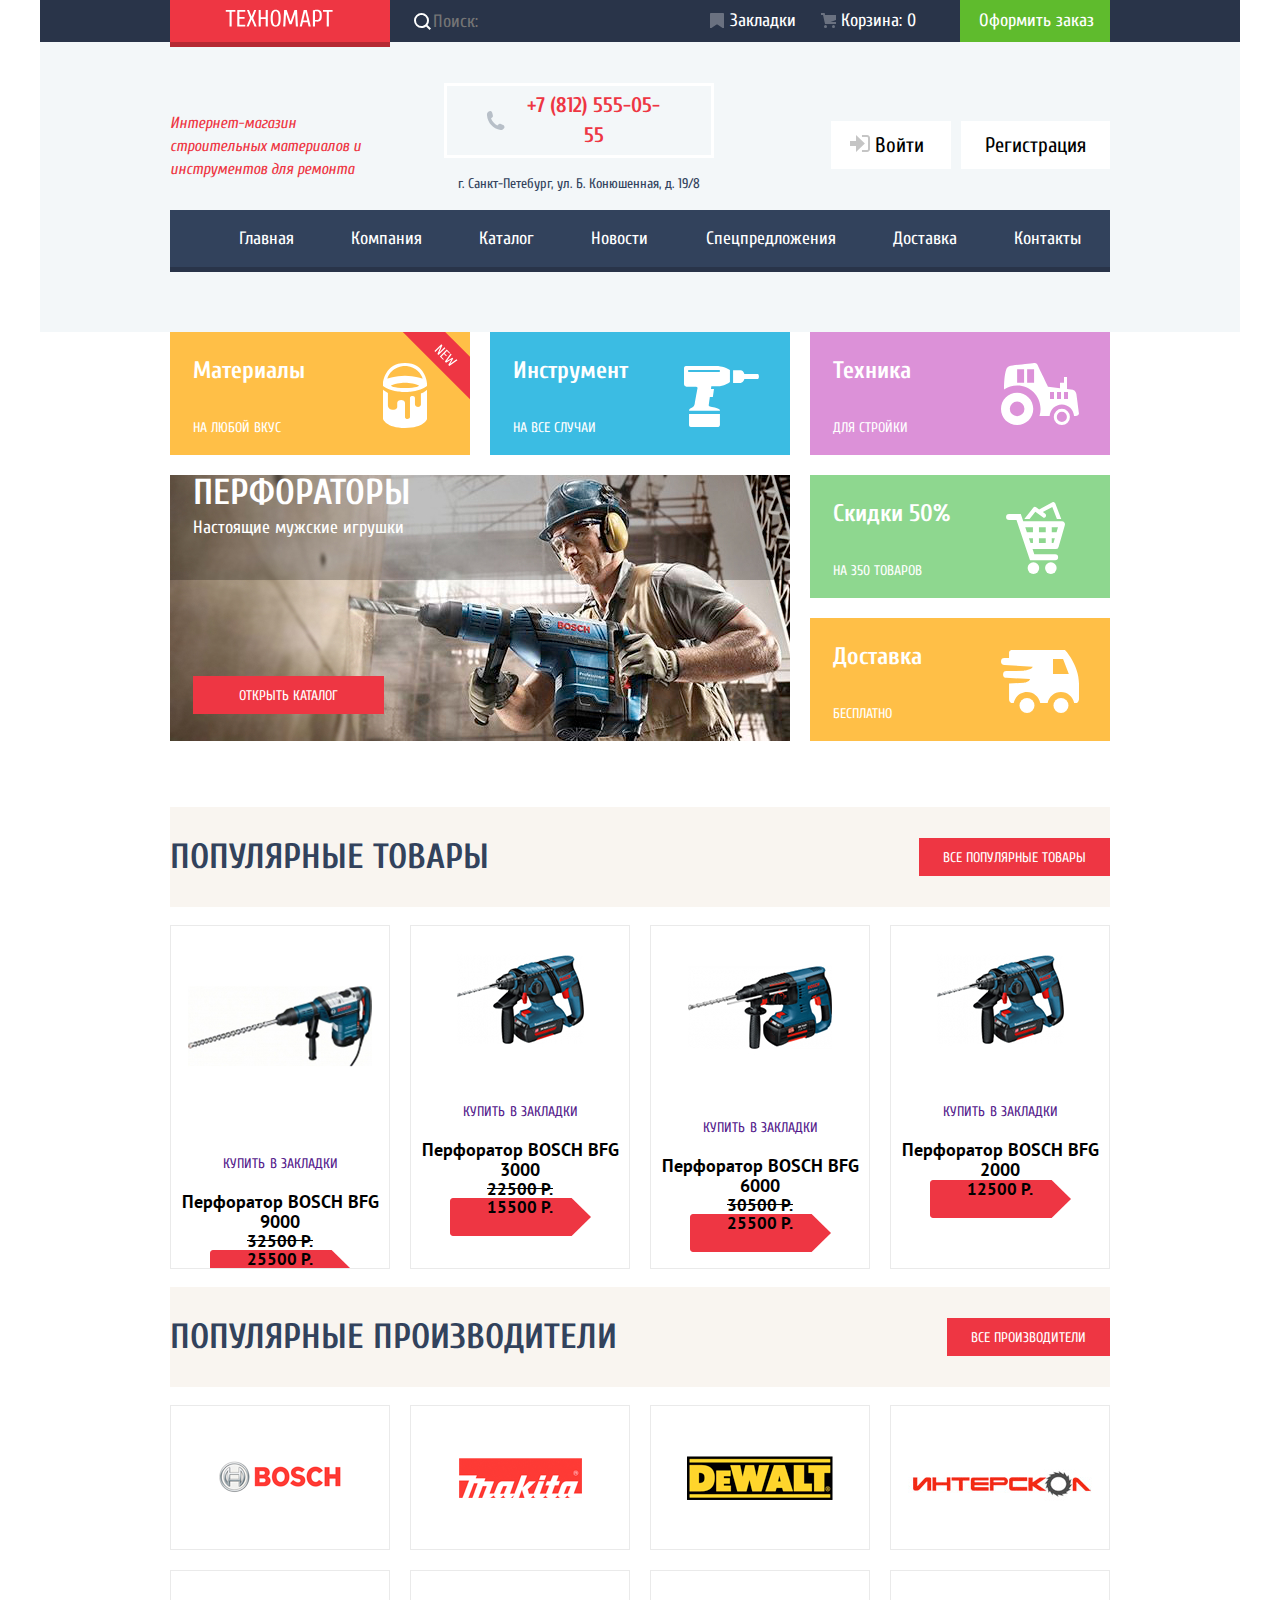
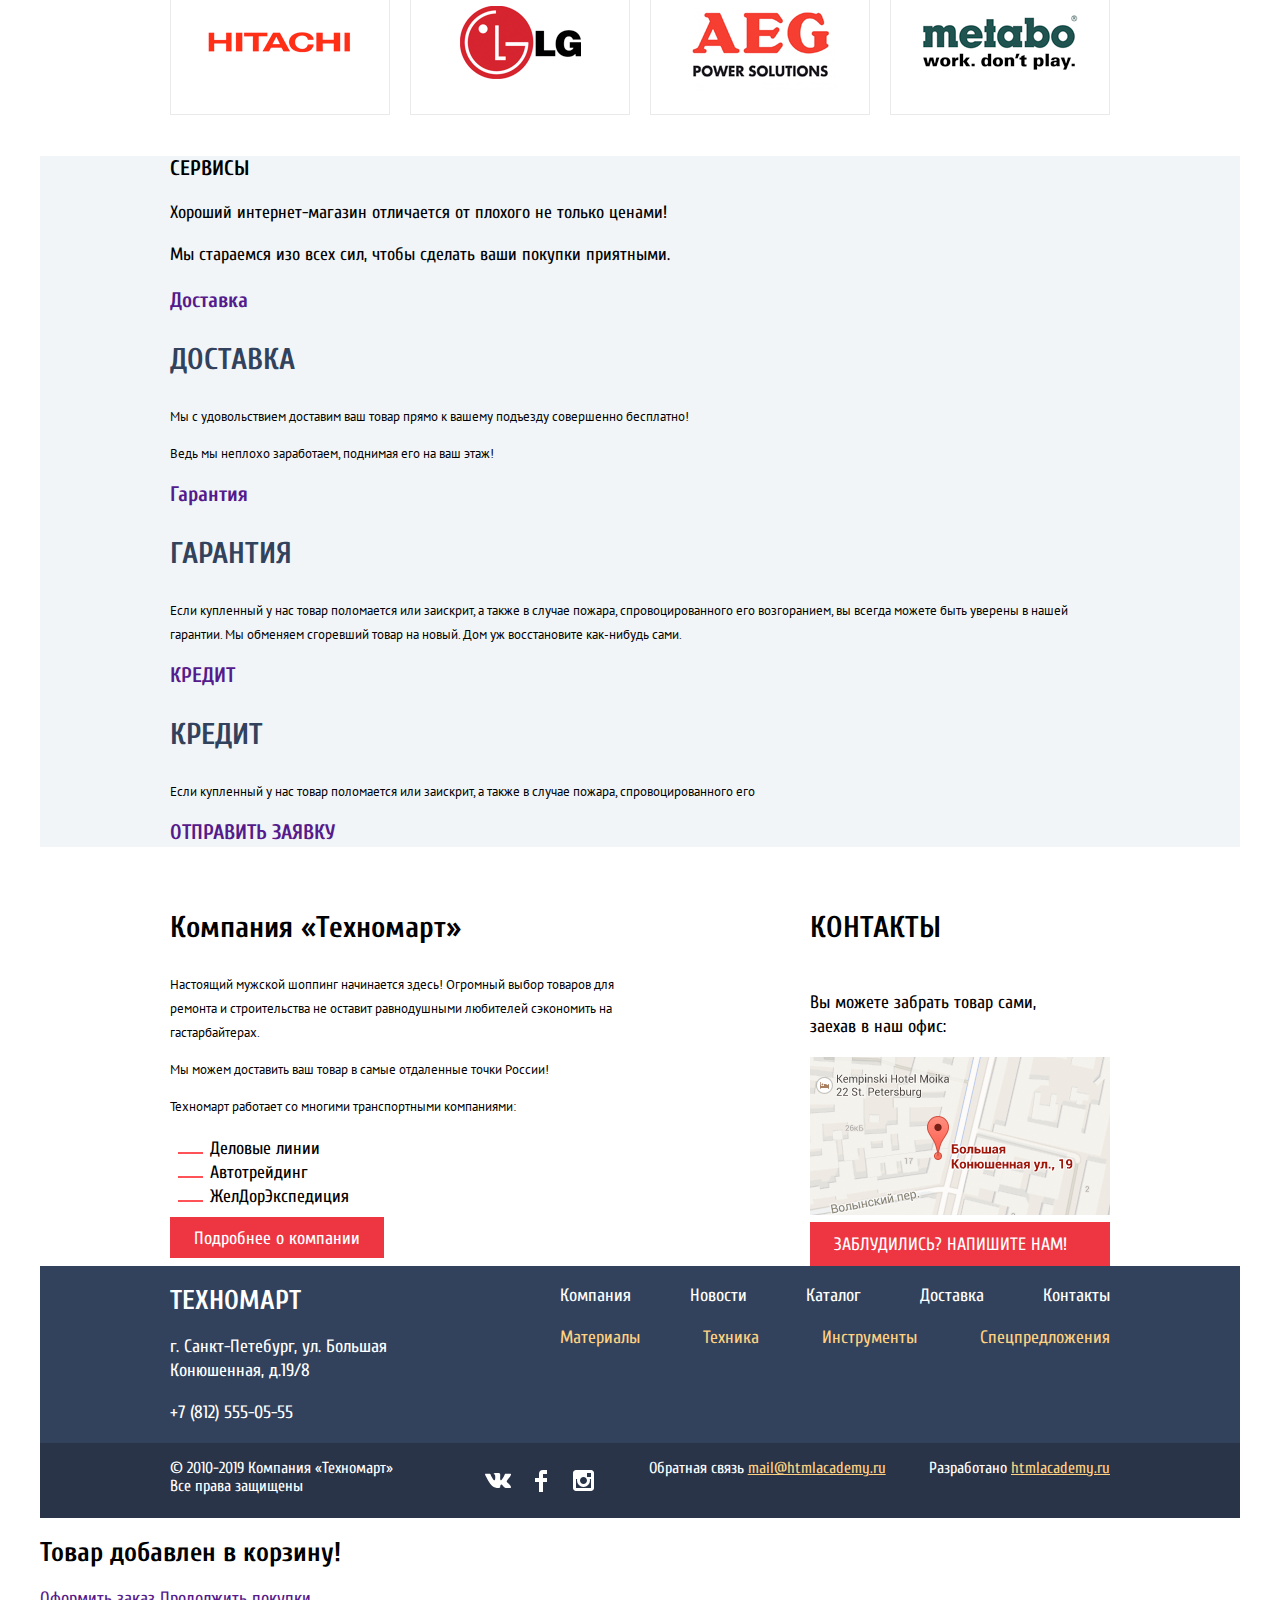
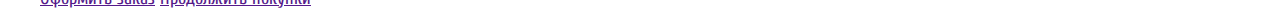
==== commit 5b0ca5ee: "стили главной страницы" ====
--- a/index.html
+++ b/index.html
@@ -17,8 +17,10 @@
           <a href="index.html"><img src="img/logo-technomart.svg" alt="logo-technomart" width="108" height="18"></a>
         </div>
         <form class="search-form" action="https://echo.htmlacademy.ru" method="get">
+          <svg xmlns="http://www.w3.org/2000/svg" width="17" height="17" viewBox="0 0 17 17">
+            <path fill="#ffffff" d="M17 15.586l-3.542-3.542A7.465 7.465 0 0 0 15 7.5 7.5 7.5 0 1 0 7.5 15c1.71 0 3.282-.579 4.544-1.542L15.586 17 17 15.586zM2 7.5C2 4.467 4.467 2 7.5 2 10.532 2 13 4.467 13 7.5c0 3.032-2.468 5.5-5.5 5.5A5.506 5.506 0 0 1 2 7.5z"/></svg>
           <label>
-            <button class="visually-hidden" type="submit">Поиск</button>
+      <button class="visually-hidden" type="submit">Поиск</button>
             <input class="search-form-input" type="search" name="search" value="" placeholder="Поиск:">
           </label>
         </form>
@@ -31,288 +33,298 @@
         </div>
       </div>
     </section>
-    <section class="main-header">
-      <h3 class="header-title">Интернет-магазин
-        строительных материалов
-        и инструментов для ремонта</h3>
-        <div class="header-contacts">
-          <a href="tel:+78125550555">+7 (812) 555-05-55</a>
-          <p class="header-adress">г. Санкт-Петебург, ул. Б. Конюшенная, д. 19/8</p>
+    <div class="container">
+      <section class="main-header">
+        <h3 class="header-title">Интернет-магазин
+          строительных материалов
+          и инструментов для ремонта</h3>
+          <div class="header-contacts">
+            <a href="tel:+78125550555">+7 (812) 555-05-55</a>
+            <p class="header-adress">г. Санкт-Петебург, ул. Б. Конюшенная, д. 19/8</p>
+          </div>
+          <ul class="header-login">
+            <li><a class="login-button" href=""><svg xmlns="http://www.w3.org/2000/svg" width="20" height="17" viewBox="0 0 20 17">
+              <path d="M14.875 8.5L6 0v6H0v5h6v6z" />
+              <path d="M16.986 15.01h-5.027V17h5.027c2.178 0 3.004-1.81 3.029-3.026V3.028C19.99 1.811 19.164 0 16.986 0h-5.027v1.99h5.027c.839 0 .992.681 1.01 1.057v10.904c-.017.376-.171 1.059-1.01 1.059z" /></svg>
+              Войти</a></li>
+              <li><a class="registration" href="">Регистрация</a></li>
+            </ul>
+          </section>
+          <nav class="navigation">
+            <ul class="site-navigation">
+              <li><a href="">Главная</a></li>
+              <li><a href="">Компания</a></li>
+              <li><a href="catalog.html">Каталог</a></li>
+              <li><a href="">Новости</a></li>
+              <li><a href="">Спецпредложения</a></li>
+              <li><a href="">Доставка</a></li>
+              <li><a href="">Контакты</a></li>
+            </ul>
+          </nav>
         </div>
-        <ul class="header-login">
-          <li><a class="login-button" href=""><svg xmlns="http://www.w3.org/2000/svg" width="20" height="17" viewBox="0 0 20 17"><path d="M14.875 8.5L6 0v6H0v5h6v6z"/>
-            <path d="M16.986 15.01h-5.027V17h5.027c2.178 0 3.004-1.81 3.029-3.026V3.028C19.99 1.811 19.164 0 16.986 0h-5.027v1.99h5.027c.839 0 .992.681 1.01 1.057v10.904c-.017.376-.171 1.059-1.01 1.059z"/></svg>
-            Войти</a></li>
-          <li><a href="">Регистрация</a></li>
-        </ul>
-      </section>
-      <nav class="navigation">
-        <ul class="site-navigation">
-          <li><a href="">Главная</a></li>
-          <li><a href="">Компания</a></li>
-          <li><a href="catalog.html">Каталог</a></li>
-          <li><a href="">Новости</a></li>
-          <li><a href="">Спецпредложения</a></li>
-          <li><a href="">Доставка</a></li>
-          <li><a href="">Контакты</a></li>
-        </ul>
-      </nav>
-    </header>
-    <main>
-      <section class="main-info">
-        <div class="materials">
-          <p>Материалы</p>
-          <a href="">НА ЛЮБОЙ ВКУС </a>
-        </div>
-        <div class="tools">
-          <p>Инструмент</p>
-          <a href="">НА ВСЕ СЛУЧАИ</a>
-        </div>
-        <div class="technic">
-          <p>Техника</p>
-          <a href="">ДЛЯ СТРОЙКИ</a>
-        </div>
-        <div class="discounts">
-          <p>Скидки 50%</p>
-          <a href="">НА 350 ТОВАРОВ</a>
-        </div>
-        <div class="delivery">
-          <p>Доставка</p>
-          <a href="">БЕСПЛАТНО</a>
-        </div>
-        <div class="slider">
-          <div class="slide slide-perforators">
-            <div class="slider-text">
-              <h2 class="slide-header">ПЕРФОРАТОРЫ</h2>
-              <p class="real-mens-toys">Настоящие мужские игрушки</p>
-            </div>
-            <a href="catalog.html">ОТКРЫТЬ КАТАЛОГ</a>
+      </header>
+      <main>
+        <div class="container">
+          <section class="main-info">
+            <div class="materials">
+              <p>Материалы</p>
+              <a class="main-info-button" href="">НА ЛЮБОЙ ВКУС </a>
+            </div>
+            <div class="tools">
+              <p>Инструмент</p>
+              <a class="main-info-button" href="">НА ВСЕ СЛУЧАИ</a>
+            </div>
+            <div class="technic">
+              <p>Техника</p>
+              <a class="main-info-button" href="">ДЛЯ СТРОЙКИ</a>
+            </div>
+            <div class="discounts">
+              <p>Скидки 50%</p>
+              <a class="main-info-button" href="">НА 350 ТОВАРОВ</a>
+            </div>
+            <div class="delivery">
+              <p>Доставка</p>
+              <a class="main-info-button" href="">БЕСПЛАТНО</a>
+            </div>
+            <div class="slider">
+              <div class="slide slide-perforators">
+                <div class="slider-text">
+                  <h2 class="slide-header">ПЕРФОРАТОРЫ</h2>
+                  <p class="real-mens-toys">Настоящие мужские игрушки</p>
+                </div>
+                <a href="catalog.html">ОТКРЫТЬ КАТАЛОГ</a>
+              </div>
+              <div class="slide slide-drills slide-hidden">
+                <div class="slider-text">
+                  <h2 class="slide-header">ДРЕЛИ</h2>
+                  <p class="real-mens-toys">Соседям на радость</p>
+                </div>
+                <a href="catalog.html">ОТКРЫТЬ КАТАЛОГ</a>
+              </div>
+              <a href="" class="slide-left-arrow">стрелка влево</a>
+              <a href="" class="slide-right-arrow">стрелка вправо</a>
+              <a href="" class="slide-left-radio">левый кругляш</a>
+              <a href="" class="slide-right-radio">правый кругляш</a>
+            </div>
+          </section>
+          <section>
+            <div class="popular-header">
+              <h3>ПОПУЛЯРНЫЕ ТОВАРЫ</h3>
+              <a href="">ВСЕ ПОПУЛЯРНЫЕ ТОВАРЫ</a>
+            </div>
+            <ul class="popular-items">
+              <li class="cards">
+                <p>
+                  <img src="img/boschbfg9000.jpg" width="184" height="164" alt="BOSCH BFG 9000">
+                </p>
+                <p>
+                  <a href="">КУПИТЬ</a>
+                  <a href="">В ЗАКЛАДКИ</a>
+                </p>
+                <span class="item-name">
+                  Перфоратор BOSCH BFG 9000
+                </span>
+                <span class="price">
+                  <del>32500 Р.</del>
+                </span>
+                <span class="price price-bg">
+                  25500 Р.
+                </span>
+              </li>
+              <li class="cards">
+                <p>
+                  <img src="img/boschbfg20003000.jpg" width="127" height="112" alt="BOSCH BFG 3000">
+                </p>
+                <p>
+                  <a href="">КУПИТЬ</a>
+                  <a href="">В ЗАКЛАДКИ</a>
+                </p>
+                <span class="item-name">
+                  Перфоратор BOSCH BFG 3000
+                </span>
+                <span class="price">
+                  <del>22500 Р.</del>
+                </span>
+                <span class="price price-bg">
+                  15500 Р.
+                </span>
+              </li>
+              <li class="cards">
+                <p>
+                  <img src="img/boschbfg6000.jpg" width="144" height="128" alt="BOSCH BFG 6000">
+                </p>
+                <p>
+                  <a href="">КУПИТЬ</a>
+                  <a href="">В ЗАКЛАДКИ</a>
+                </p>
+                <span class="item-name">
+                  Перфоратор BOSCH BFG 6000
+                </span>
+                <span class="price">
+                  <del>30500 Р.</del>
+                </span>
+                <span class="price price-bg">
+                  25500 Р.
+                </span>
+              </li>
+              <li class="cards">
+                <p>
+                  <img src="img/boschbfg20003000.jpg" width="127" height="112" alt="BOSCH BFG 2000">
+                </p>
+                <p>
+                  <a href="">КУПИТЬ</a>
+                  <a href="">В ЗАКЛАДКИ</a>
+                </p>
+                <span class="item-name">
+                  Перфоратор BOSCH BFG 2000
+                </span>
+                <!--<span>
+                <del>30500 Р.</del>
+              </span>-->
+              <span class="price price-bg">
+                12500 Р.
+              </span>
+            </li>
+          </ul>
+        </section>
+        <section>
+          <div class="popular-header">
+            <h3>ПОПУЛЯРНЫЕ ПРОИЗВОДИТЕЛИ</h3>
+            <a href="">ВСЕ ПРОИЗВОДИТЕЛИ</a>
           </div>
-          <div class="slide slide-drills slide-hidden">
-            <div class="slider-text">
-              <h2 class="slide-header">ДРЕЛИ</h2>
-              <p class="real-mens-toys">Соседям на радость</p>
-            </div>
-            <a href="catalog.html">ОТКРЫТЬ КАТАЛОГ</a>
+          <ul class="popular-manufactures-list">
+            <li class="manufactures-cards"><a href=""><img src="img/logo-bosch.png"  width="126" height="37" alt="bosch"></a></li>
+            <li class="manufactures-cards"><a href=""><img src="img/logo-Makita.png" width="123" height="40" alt="makita"></a></li>
+            <li class="manufactures-cards"><a href=""><img src="img/logo-DeWALT.png" width="146" height="44" alt="dewalt"></a></li>
+            <li class="manufactures-cards"><a href=""><img src="img/logo-interskol.png" width="200" height="88" alt="interskol"></a></li>
+            <li class="manufactures-cards"><a href=""><img src="img/logo-Hitachi.png" width="169" height="31" alt="hitachi"></a></li>
+            <li class="manufactures-cards"><a href=""><img src="img/logo-LG.png" width="121" height="73" alt="lg"></a></li>
+            <li class="manufactures-cards"><a href=""><img src="img/logo-AEG.png" width="151" height="96" alt="aeg"></a></li>
+            <li class="manufactures-cards"><a href=""><img src="img/logo-Metabo.png" width="204" height="69" alt="metabo"></a></li>
+          </ul>
+        </section>
+      </div>
+      <section class="services">
+        <div class="container">
+          <h3>СЕРВИСЫ</h3>
+          <p>Хороший интернет-магазин отличается от плохого не только ценами!</p>
+          <p>Мы стараемся изо всех сил, чтобы сделать ваши покупки приятными.</p>
+          <div class="delivery-guarantee-credit">
+            <a href="">Доставка</a>
+            <h3>ДОСТАВКА</h3>
+            <p>Мы с удовольствием доставим ваш товар прямо к вашему подъезду совершенно бесплатно!</p>
+            <p>Ведь мы неплохо заработаем, поднимая его на ваш этаж!</p>
           </div>
-          <a href="" class="slide-left-arrow">стрелка влево</a>
-          <a href="" class="slide-right-arrow">стрелка вправо</a>
-          <a href="" class="slide-left-radio">левый кругляш</a>
-          <a href="" class="slide-right-radio">правый кругляш</a>
-        </div>
-      </section>
-      <section>
-        <div class="popular-header">
-          <h3>ПОПУЛЯРНЫЕ ТОВАРЫ</h3>
-          <a href="">ВСЕ ПОПУЛЯРНЫЕ ТОВАРЫ</a>
-        </div>
-        <ul class="popular-items">
-          <li class="cards">
+          <div class="delivery-guarantee-credit">
+            <a href="">Гарантия</a>
+            <h3>ГАРАНТИЯ</h3>
+            <p>Если купленный у нас товар поломается или заискрит, а также в случае пожара, спровоцированного его возгоранием,
+              вы всегда можете быть уверены в нашей гарантии. Мы обменяем сгоревший товар на новый. Дом уж восстановите как-нибудь сами.</p>
+            </div>
+            <div class="delivery-guarantee-credit">
+              <a href="">КРЕДИТ</a>
+              <h3>КРЕДИТ</h3>
+              <p>Если купленный у нас товар поломается или заискрит, а также в случае пожара, спровоцированного его</p>
+              <a href="">ОТПРАВИТЬ ЗАЯВКУ</a>
+            </div>
+          </section>
+          <div class="container company-information-container">
+            <article class="company-information">
+              <h3>Компания &laquo;Техномарт&raquo;</h3>
+              <p>
+                Настоящий мужской шоппинг начинается здесь! Огромный выбор товаров для
+                ремонта и строительства не оставит равнодушными любителей сэкономить на
+                гастарбайтерах.
+              </p>
+              <p>
+                Мы можем доставить ваш товар в самые отдаленные точки России!
+              </p>
+              <p>
+                Техномарт работает со многими транспортными компаниями:
+              </p>
+              <ul class="logistics-company">
+                <li>Деловые линии</li>
+                <li>Автотрейдинг</li>
+                <li>ЖелДорЭкспедиция</li>
+              </ul>
+              <a href="">Подробнее о компании</a>
+            </article>
+            <section class="map-contacts">
+              <h3>КОНТАКТЫ</h3>
+              <p>Вы можете забрать товар сами,<br>
+                заехав в наш офис:</p>
+                <a href=""><img src="img/map.png" alt="map" width="300" height="158"></a>
+                <a class="write-us" href="mailto:mail@htmlacademy.ru">ЗАБЛУДИЛИСЬ? НАПИШИТЕ НАМ!</a>
+              </section>
+            </div>
+          </main>
+          <footer>
+            <div class="footer-top">
+              <div class="container footer-top-wrapper">
+                <div class="left-footer-top">
+                  <h2>ТЕХНОМАРТ</h2>
+                  <div class="footer-adress">
+                    <p>г. Санкт-Петебург, ул. Большая Конюшенная, д.19/8</p>
+                    <p>+7 (812) 555-05-55</p>
+                  </div>
+                </div>
+                <div class="right-footer-top">
+                  <ul class="footer-links company-footer-links">
+                    <li><a href="">Компания</a></li>
+                    <li><a href="">Новости</a></li>
+                    <li><a href="catalog.html">Каталог</a></li>
+                    <li><a href="">Доставка</a></li>
+                    <li><a href="">Контакты</a></li>
+                  </ul>
+                  <ul class="footer-links products-footer-links">
+                    <li><a href="">Материалы</a></li>
+                    <li><a href="">Техника</a></li>
+                    <li><a href="">Инструменты</a></li>
+                    <li><a href="">Спецпредложения</a></li>
+                  </ul>
+                </div>
+              </div>
+            </div>
+            <section class="footer-bottom">
+              <div class="container footer-wrapper">
+                <p class="copyright">
+                  &copy; 2010-2019 Компания &laquo;Техномарт&raquo; <br>
+                  Все права защищены
+                </p>
+                <ul class="social-links">
+                  <li><a class="social-button" href="#">
+                    <svg xmlns="http://www.w3.org/2000/svg" width="26" height="15" viewBox="0 0 26 15"><path fill="#FFF" d="M16.138 11.51c.956-.309 2.18 2.04 3.483 2.939.978.681 1.727.534 1.727.534l3.473-.05s1.815-.112.957-1.554c-.071-.12-.503-1.069-2.585-3.022-2.177-2.043-1.882-1.712.739-5.244 1.597-2.153 2.236-3.468 2.036-4.028-.192-.539-1.365-.399-1.365-.399L20.69.713c-.381.001-.704.119-.851.515-.003.004-.621 1.666-1.445 3.079-1.741 2.989-2.436 3.148-2.724 2.961-.661-.433-.494-1.737-.494-2.664 0-2.897.432-4.105-.846-4.417-.427-.104-.739-.172-1.828-.182-1.392-.021-2.574 0-3.244.329-.445.223-.786.712-.579.74.26.035.843.16 1.155.586.401.552.389 1.789.389 1.789s.229 3.411-.54 3.834c-.528.29-1.25-.302-2.803-3.016-.793-1.388-1.392-2.922-1.392-2.922s-.116-.285-.326-.441c-.25-.185-.6-.244-.6-.244L.848.684S.29.7.085.946c-.182.218-.015.668-.015.668s2.909 6.881 6.203 10.347c3.02 3.182 6.452 2.971 6.452 2.971h1.555s.469-.054.709-.312c.224-.24.214-.691.214-.691s-.031-2.109.935-2.419z"/></svg>
+                  </a>
+                </li>
+                <li><a class="social-button" href="#">
+                  <svg xmlns="http://www.w3.org/2000/svg" width="12" height="22" viewBox="0 0 12 22"><path fill="#FFF" d="M12 4V0H8a4 4 0 0 0-4 4v4H0v4h4v10h4V12h4V8H8V4h4z"/></svg>
+                </a>
+              </li>
+              <li><a class="social-button" href="#">
+                <svg xmlns="http://www.w3.org/2000/svg" width="21" height="21" viewBox="0 0 21 21"><path fill="#FFF" d="M18 0H3C1.35 0 0 1.35 0 3v15c0 1.65 1.35 3 3 3h15c1.65 0 3-1.35 3-3V3c0-1.65-1.35-3-3-3zm-7.5 7c1.93 0 3.5 1.57 3.5 3.5S12.43 14 10.5 14 7 12.43 7 10.5 8.57 7 10.5 7zM18 18H3V9h1.181A6.504 6.504 0 0 0 4 10.5a6.5 6.5 0 1 0 13 0 6.45 6.45 0 0 0-.181-1.5H18v9zm0-11h-4V3h4v4z"/></svg>
+              </a></li>
+            </ul>
             <p>
-              <img src="img/boschbfg9000.jpg" width="184" height="164" alt="BOSCH BFG 9000">
+              <span>Обратная связь</span>
+              <a href="mailto:mail@htmlacademy.ru">mail@htmlacademy.ru</a>
             </p>
             <p>
-              <a href="">КУПИТЬ</a>
-              <a href="">В ЗАКЛАДКИ</a>
+              <span>Разработано</span>
+              <a href="https://htmlacademy.ru">htmlacademy.ru</a>
             </p>
-            <span class="item-name">
-              Перфоратор BOSCH BFG 9000
-            </span>
-            <span class="price">
-              <del>32500 Р.</del>
-            </span>
-            <span class="price">
-              25500 Р.
-            </span>
-          </li>
-          <li class="cards">
-            <p>
-              <img src="img/boschbfg20003000.jpg" width="127" height="112" alt="BOSCH BFG 3000">
-            </p>
-            <p>
-              <a href="">КУПИТЬ</a>
-              <a href="">В ЗАКЛАДКИ</a>
-            </p>
-            <span class="item-name">
-              Перфоратор BOSCH BFG 3000
-            </span>
-            <span class="price">
-              <del>22500 Р.</del>
-            </span>
-            <span class="price">
-              15500 Р.
-            </span>
-          </li>
-          <li class="cards">
-            <p>
-              <img src="img/boschbfg6000.jpg" width="144" height="128" alt="BOSCH BFG 6000">
-            </p>
-            <p>
-              <a href="">КУПИТЬ</a>
-              <a href="">В ЗАКЛАДКИ</a>
-            </p>
-            <span class="item-name">
-              Перфоратор BOSCH BFG 6000
-            </span>
-            <span class="price">
-              <del>30500 Р.</del>
-            </span>
-            <span class="price">
-              25500 Р.
-            </span>
-          </li>
-          <li class="cards">
-            <p>
-              <img src="img/boschbfg20003000.jpg" width="127" height="112" alt="BOSCH BFG 2000">
-            </p>
-            <p>
-              <a href="">КУПИТЬ</a>
-              <a href="">В ЗАКЛАДКИ</a>
-            </p>
-            <span class="item-name">
-              Перфоратор BOSCH BFG 2000
-            </span>
-            <!--<span>
-            <del>30500 Р.</del>
-          </span>-->
-          <span class="price">
-            12500 Р.
-          </span>
-        </li>
-      </ul>
-    </section>
-    <section>
-      <div class="popular-header">
-        <h3>ПОПУЛЯРНЫЕ ПРОИЗВОДИТЕЛИ</h3>
-        <a href="">ВСЕ ПРОИЗВОДИТЕЛИ</a>
-      </div>
-      <ul class="popular-manufactures-list">
-        <li class="manufactures-cards"><a href=""><img src="img/logo-bosch.png"  width="126" height="37" alt="bosch"></a></li>
-        <li class="manufactures-cards"><a href=""><img src="img/logo-Makita.png" width="123" height="40" alt="makita"></a></li>
-        <li class="manufactures-cards"><a href=""><img src="img/logo-DeWALT.png" width="146" height="44" alt="dewalt"></a></li>
-        <li class="manufactures-cards"><a href=""><img src="img/logo-interskol.png" width="200" height="88" alt="interskol"></a></li>
-        <li class="manufactures-cards"><a href=""><img src="img/logo-Hitachi.png" width="169" height="31" alt="hitachi"></a></li>
-        <li class="manufactures-cards"><a href=""><img src="img/logo-LG.png" width="121" height="73" alt="lg"></a></li>
-        <li class="manufactures-cards"><a href=""><img src="img/logo-AEG.png" width="151" height="96" alt="aeg"></a></li>
-        <li class="manufactures-cards"><a href=""><img src="img/logo-Metabo.png" width="204" height="69" alt="metabo"></a></li>
-      </ul>
-    </section>
-    <section class="secrvices">
-      <h3>СЕРВИСЫ</h3>
-      <p>Хороший интернет-магазин отличается от плохого не только ценами!</p>
-      <p>Мы стараемся изо всех сил, чтобы сделать ваши покупки приятными.</p>
-      <div class="delivery-guarantee-credit">
-        <a href="">Доставка</a>
-        <h3>ДОСТАВКА</h3>
-        <p>Мы с удовольствием доставим ваш товар прямо к вашему подъезду совершенно бесплатно!</p>
-        <p>Ведь мы неплохо заработаем, поднимая его на ваш этаж!</p>
-      </div>
-      <div class="delivery-guarantee-credit">
-        <a href="">Гарантия</a>
-        <h3>ГАРАНТИЯ</h3>
-        <p>Если купленный у нас товар поломается или заискрит, а также в случае пожара, спровоцированного его возгоранием,
-          вы всегда можете быть уверены в нашей гарантии. Мы обменяем сгоревший товар на новый. Дом уж восстановите как-нибудь сами.</p>
-        </div>
-        <div class="delivery-guarantee-credit">
-          <a href="">КРЕДИТ</a>
-          <h3>КРЕДИТ</h3>
-          <p>Если купленный у нас товар поломается или заискрит, а также в случае пожара, спровоцированного его</p>
-          <a href="">ОТПРАВИТЬ ЗАЯВКУ</a>
-        </div>
+
+          </div>
+        </section>
+      </footer>
+      <section class="modal modal-map">
+        <img src="img/big-map.png" alt="карта" width="943" height="449">
+        <a class="visually-hidden" href="">закрыть</a>
       </section>
-      <div class="company-information-container">
-        <article class="company-information">
-          <h3>Компания &laquo;Техномарт&raquo;</h3>
-          <p>
-            Настоящий мужской шоппинг начинается здесь! Огромный выбор товаров для
-            ремонта и строительства не оставит равнодушными любителей сэкономить на
-            гастарбайтерах.
-          </p>
-          <p>
-            Мы можем доставить ваш товар в самые отдаленные точки России!
-          </p>
-          <p>
-            Техномарт работает со многими транспортными компаниями:
-          </p>
-          <ul class="logistics-company">
-            <li>Деловые линии</li>
-            <li>Автотрейдинг</li>
-            <li>ЖелДорЭкспедиция</li>
-          </ul>
-          <a href="">Подробнее о компании</a>
-        </article>
-        <section class="map-contacts">
-          <h3>КОНТАКТЫ</h3>
-          <p>Вы можете забрать товар сами,<br>
-            заехав в наш офис:</p>
-            <a href=""><img src="img/map.png" alt="map" width="300" height="158"></a>
-            <a class="write-us" href="mailto:mail@htmlacademy.ru">ЗАБЛУДИЛИСЬ? НАПИШИТЕ НАМ!</a>
-          </section>
-        </div>
-      </main>
-      <footer>
-        <section class="footer-top">
-          <div class="left-footer-top">
-            <h2>ТЕХНОМАРТ</h2>
-            <div class="footer-adress">
-              <p>г. Санкт-Петебург, ул. Большая Конюшенная, д.19/8</p>
-              <p>+7 (812) 555-05-55</p>
-            </div>
-          </div>
-          <ul class="footer-links company-footer-links">
-            <li><a href="">Компания</a></li>
-            <li><a href="">Новости</a></li>
-            <li><a href="catalog.html">Каталог</a></li>
-            <li><a href="">Доставка</a></li>
-            <li><a href="">Контакты</a></li>
-          </ul>
-          <ul class="footer-links products-footer-links">
-            <li><a href="">Материалы</a></li>
-            <li><a href="">Техника</a></li>
-            <li><a href="">Инструменты</a></li>
-            <li><a href="">Спецпредложения</a></li>
-          </ul>
-        </section>
-        <section class="footer-bottom">
-          <p class="copyright">
-            &copy; 2010-2019 Компания &laquo;Техномарт&raquo; <br>
-            Все права защищены
-          </p>
-          <ul class="footer-links social-links">
-            <li><a class="social-button" href="#">
-              <span class="visually-hidden">Вконтакте</span>
-              <svg xmlns="http://www.w3.org/2000/svg" width="26" height="15" viewBox="0 0 26 15"><path fill="#FFF" d="M16.138 11.51c.956-.309 2.18 2.04 3.483 2.939.978.681 1.727.534 1.727.534l3.473-.05s1.815-.112.957-1.554c-.071-.12-.503-1.069-2.585-3.022-2.177-2.043-1.882-1.712.739-5.244 1.597-2.153 2.236-3.468 2.036-4.028-.192-.539-1.365-.399-1.365-.399L20.69.713c-.381.001-.704.119-.851.515-.003.004-.621 1.666-1.445 3.079-1.741 2.989-2.436 3.148-2.724 2.961-.661-.433-.494-1.737-.494-2.664 0-2.897.432-4.105-.846-4.417-.427-.104-.739-.172-1.828-.182-1.392-.021-2.574 0-3.244.329-.445.223-.786.712-.579.74.26.035.843.16 1.155.586.401.552.389 1.789.389 1.789s.229 3.411-.54 3.834c-.528.29-1.25-.302-2.803-3.016-.793-1.388-1.392-2.922-1.392-2.922s-.116-.285-.326-.441c-.25-.185-.6-.244-.6-.244L.848.684S.29.7.085.946c-.182.218-.015.668-.015.668s2.909 6.881 6.203 10.347c3.02 3.182 6.452 2.971 6.452 2.971h1.555s.469-.054.709-.312c.224-.24.214-.691.214-.691s-.031-2.109.935-2.419z"/></svg>
-            </a>
-          </li>
-          <li><a class="social-button" href="#">
-            <span class="visually-hidden">Фейсбук</span>
-            <svg xmlns="http://www.w3.org/2000/svg" width="12" height="22" viewBox="0 0 12 22"><path fill="#FFF" d="M12 4V0H8a4 4 0 0 0-4 4v4H0v4h4v10h4V12h4V8H8V4h4z"/></svg>
-          </a>
-        </li>
-        <li><a class="social-button" href="#">
-          <span class="visually-hidden">Инстаграм</span>
-          <svg xmlns="http://www.w3.org/2000/svg" width="21" height="21" viewBox="0 0 21 21"><path fill="#FFF" d="M18 0H3C1.35 0 0 1.35 0 3v15c0 1.65 1.35 3 3 3h15c1.65 0 3-1.35 3-3V3c0-1.65-1.35-3-3-3zm-7.5 7c1.93 0 3.5 1.57 3.5 3.5S12.43 14 10.5 14 7 12.43 7 10.5 8.57 7 10.5 7zM18 18H3V9h1.181A6.504 6.504 0 0 0 4 10.5a6.5 6.5 0 1 0 13 0 6.45 6.45 0 0 0-.181-1.5H18v9zm0-11h-4V3h4v4z"/></svg>
-        </a></li>
-      </ul>
-      <p>
-        <span>Обратная связь</span>
-        <a href="mailto:mail@htmlacademy.ru">mail@htmlacademy.ru</a>
-      </p>
-      <p>
-        <span>Разработано</span>
-        <a href="https://htmlacademy.ru">htmlacademy.ru</a>
-      </p>
-    </section>
-  </footer>
-  <section class="modal modal-map">
-    <img src="img/big-map.png" alt="карта" width="943" height="449">
-    <a class="visually-hidden" href="">закрыть</a>
-  </section>
-  <section class="modal modal-cart">
-    <h2>Товар добавлен в корзину!</h2>
-    <a class="place-order" href="">Оформить заказ</a>
-    <a class="continue-shopping" href="">Продолжить покупки</a>
-    <a class="visually-hidden" href="">закрыть</a>
-  </section>
-</body>
-</html>
+      <section class="modal modal-cart">
+        <h2>Товар добавлен в корзину!</h2>
+        <a class="place-order" href="">Оформить заказ</a>
+        <a class="continue-shopping" href="">Продолжить покупки</a>
+        <a class="visually-hidden" href="">закрыть</a>
+      </section>
+    </body>
+    </html>
--- a/css/style.css
+++ b/css/style.css
@@ -8,7 +8,8 @@
 
   /*header colors*/
   --header-blue: #293449;
-  --header-green: #63A63E;
+  --header-darkgreen: #63A63E;
+  --header-green: #5FBB2D;
   --header-logo-shadow: rgba(0, 0, 0, 0.24);
   --header-background: #F3F7F9;
 
@@ -43,6 +44,8 @@
 
   /*footer*/
   --yellow-links: #FFD180;
+
+  --secrvices-background: #F1F5F7;
 }
 
 
@@ -74,15 +77,15 @@
   align-items: center;
   color: var(--basic-white);
   height: 42px;
+  margin-bottom: 41px;
 }
 
 .page-header {
   background-color: var(--header-blue);
-  margin-bottom: 49px;
 }
 
 .header-logo a {
-  padding: 17px 57px 13px 55px;
+  padding: 17px 57px 15px 55px;
   background-color: var(--basic-red);
   box-shadow: inset 0 -5px 0 var(--header-logo-shadow);
 }
@@ -93,6 +96,8 @@
 
 .search-form {
   width: 271px;
+  display: flex;
+  align-items: center;
 }
 
 .search-form-input {
@@ -103,6 +108,7 @@
   outline: none;
 }
 
+
 .search-form-input:focus {
   background-color: var(--basic-white);
   border: 0px;
@@ -112,6 +118,11 @@
   display: flex;
   padding: 9px 16px 9px 19px;
   background-color: var(--header-green);
+}
+
+.place-order a:active {
+background-color: var(--header-darkgreen);
+color: color: rgba(255, 255, 255, 0.5);
 }
 
 .header-title {
@@ -136,14 +147,8 @@
   text-decoration: none;
   font-size: 21px;
   line-height: 21px;
-  text-align: center;
   color: var(--basic-black);
   background-color: var(--basic-white);
-  padding-top: 12px;
-  padding-right: 24px;
-  padding-bottom: 12px;
-  padding-left: 45px;
-  margin-left: 10px;
 }
 
 .header-login a:hover {
@@ -157,6 +162,14 @@
 .page-header a {
   text-decoration: none;
   color: var(--basic-white);
+}
+
+..page-header a:active {
+  background-color: var(--header-green);
+}
+
+.registration {
+  padding: 12px 24px 12px 24px;
 }
 
 .cart::before {
@@ -190,20 +203,22 @@
   opacity: 1;
 }
 
-
 .bookmarks-cart a {
   position: relative;
   padding: 20px;
 }
 
-.header-login a {
-  position: relative;
-  padding: 12px 27px 12px 45px;
-}
-
+.bookmarks-cart a:active {
+  background-color: var(--header-active-blue);
+}
 
 .logined-buttons {
   display: flex;
+}
+
+.login-button {
+  padding: 12px 27px 12px 19px;
+  margin-right: 10px;
 }
 
 .login-button svg {
@@ -257,16 +272,13 @@
 .main-header {
   min-width: 940px;
   display: flex;
-  justify-content: space-around;
+  justify-content: space-between;
   align-items: center;
 }
 
 .header-contacts {
   text-align: center;
   background: var(--header-background);
-  margin-left: 93px;
-  margin-right: 69px;
-  margin-bottom: 3px;
   align-items: baseline;
 }
 
@@ -312,8 +324,6 @@
   align-items: center;
   box-shadow: inset 0 -5px 0 var(--header-blue);
   margin: 0 auto;
-  padding-top: 16px;
-  padding-bottom: 20px;
   box-sizing: border-box;
 }
 
@@ -324,10 +334,17 @@
   color: var(--basic-white);
 }
 
+.site-navigation li {
+  display: flex;
+}
 
 .site-navigation a:hover {
-  /* background-color: var(--nav-hover-blue); */
-  background-color: grey;
+  background-color: var(--header-blue);
+}
+
+.site-navigation a:active {
+  background-color: var(--active-blue);
+  opacity: 0.5;
 }
 
 .visually-hidden {
@@ -349,7 +366,6 @@
   font-weight: bold;
   font-size: 24px;
   line-height: 30px;
-  background-color: var(--main-blue); /*временно, чтоб было видно белый шрифт*/
   color: var(--basic-white);
   display: grid;
   grid-template-areas: "main-1 main-2 main-3"
@@ -358,39 +374,62 @@
   grid-template-columns: repeat(3, 300px);
   grid-template-rows: repeat(3, 123px);
   grid-gap: 20px;
+  margin-bottom: 66px;
+}
+
+.main-info p,
+.main-info a,
+.main-info h2 {
+  margin-left: 23px;
 }
 
 .materials {
   grid-area: main-1;
+
+  background: url("../img/icon-new.svg") no-repeat right top,
+              url("../img/icon-1.svg") no-repeat 213px 31px;
   background-color: var(--index-materials);
 }
 
 .tools {
   grid-area: main-2;
+  background: url("../img/icon-2.svg") no-repeat 194px 34px;
   background-color: var(--index-tools);
+
 }
 
 .technic {
   grid-area: main-3;
+  background: url("../img/icon-3.svg") no-repeat 191px 31px;
   background-color: var(--index-technic);
 }
 
 .discounts {
   grid-area: main-4;
+  background: url("../img/icon-4.svg") no-repeat 196px 27px;
   background-color: var(--index-discounts);
 }
 
 .delivery {
   grid-area: main-5;
+  background: url("../img/icon-5.svg") no-repeat 191px 32px;
   background-color: var(--index-materials);
 }
 
 .slider {
   grid-area: main-6;
-}
-
+  position: relative;
+}
+
+.slide a {
+  position: absolute;
+  bottom: 27px;
+  padding: 11px 46px 9px 46px;
+  background-color: var(--basic-red);
+}
 
 .popular-header {
+  position: relative;
   max-width: 940px;
   background-color: var(--main-header);
   font-size: 30px;
@@ -421,7 +460,7 @@
   font-weight: bold;
   font-size: 36px;
   line-height: 36px;
-  margin-top: 23px;
+  margin: 0;
   margin-bottom: 0;
 }
 
@@ -435,18 +474,12 @@
 
 .slide-perforators {
   background-image: url(../img/perforators.jpg);
-}
-
-
-
-.popular-items {
-  font-family: "PT Sans", Arial, sans-serif;
-  font-style: normal;
-  font-weight: bold;
-  list-style: none;
-  display: flex;
-  justify-content: space-between;
-}
+  height: 100%;
+}
+
+
+
+
 
 .page-title {
   margin: 0;
@@ -545,12 +578,30 @@
   margin-right: 0;
 }
 
-.cards {
+.popular-items {
+  font-family: "PT Sans", Arial, sans-serif;
+  font-style: normal;
+  font-weight: bold;
+  list-style: none;
+  display: flex;
+  justify-content: space-between;
+  padding: 0;
+}
+
+
+
+.cards,
+.catalog-item {
+  display: flex;
+  flex-direction: column;
+  justify-content: flex-end;
   text-align: center;
   width: 220px;
   border: 1px solid var(--cards-border);
   box-sizing: border-box;
-}
+  position: relative;
+}
+
 
 .item-name {
   font-family: "PT Sans", Arial, sans-serif;
@@ -566,6 +617,11 @@
   display: none;
 }
 
+.price-bg {
+  background: url("../img/red-button.svg") no-repeat 50% 0px;
+  height: 100%;
+}
+
 .popular-items a {
   font-family: "Cuprum", Arial, sans-serif;
   font-style: normal;
@@ -576,23 +632,24 @@
 }
 
 .popular-manufactures-list {
-  max-width: 940px;
   list-style: none;
   display: flex;
   justify-content: space-between;
   flex-wrap: wrap;
-}
-
-.manufactures-cards {
+  padding: 0;
+}
+
+.popular-manufactures-list a {
   width: 220px;
   height: 145px;
+  display: flex;
+  justify-content: center;
+  align-items: center;
   border: 1px solid var(--cards-border);
   box-sizing: border-box;
-  align-items: center;
-  text-align: center;
   margin-bottom: 20px;
-  flex-grow: 0;
-}
+}
+
 
 .price {
   font-size: 17px;
@@ -716,7 +773,8 @@
   font-style: normal;
   font-weight: normal;
   font-size: 15px;
-  line-height: 19px
+  line-height: 19px;
+  display: flex;
 }
 
 .manufactures-filter legend,
@@ -730,7 +788,7 @@
 
 .company-information-container {
   display: flex;
-  justify-content: space-around;
+  justify-content: space-between;
 }
 
 .company-information {
@@ -761,7 +819,18 @@
 .footer-links a {
   color: var(--basic-white);
   text-decoration: none;
-}
+  margin-left: 59px;
+}
+
+.footer-links a:hover {
+  text-decoration: underline;
+}
+
+.footer-links a:active {
+  text-decoration: none;
+  opacity: 0.5;
+}
+
 
 .products-footer-links a,
 .footer-bottom a {
@@ -877,3 +946,54 @@
 .modal-map {
   display: none;
 }
+
+.services {
+  background-color: var(--secrvices-background);
+  margin-bottom: 66px;
+}
+
+.company-information h3,
+.map-contacts h3 {
+  margin-top: 0;
+}
+
+.footer-top-wrapper {
+  display: flex;
+  justify-content: space-between;
+}
+
+.right-footer-top {
+
+}
+
+.company-footer-links {
+  display: flex;
+  justify-content: space-between;
+
+}
+
+.products-footer-links {
+  justify-content: space-between;
+  display: flex;
+
+}
+
+.left-footer-top {
+  padding: 0;
+}
+
+.footer-wrapper {
+  display: flex;
+  justify-content: space-between;
+}
+
+.social-links {
+  list-style: none;
+  display: flex;
+  justify-content: center;
+}
+
+
+.social-button svg {
+
+}
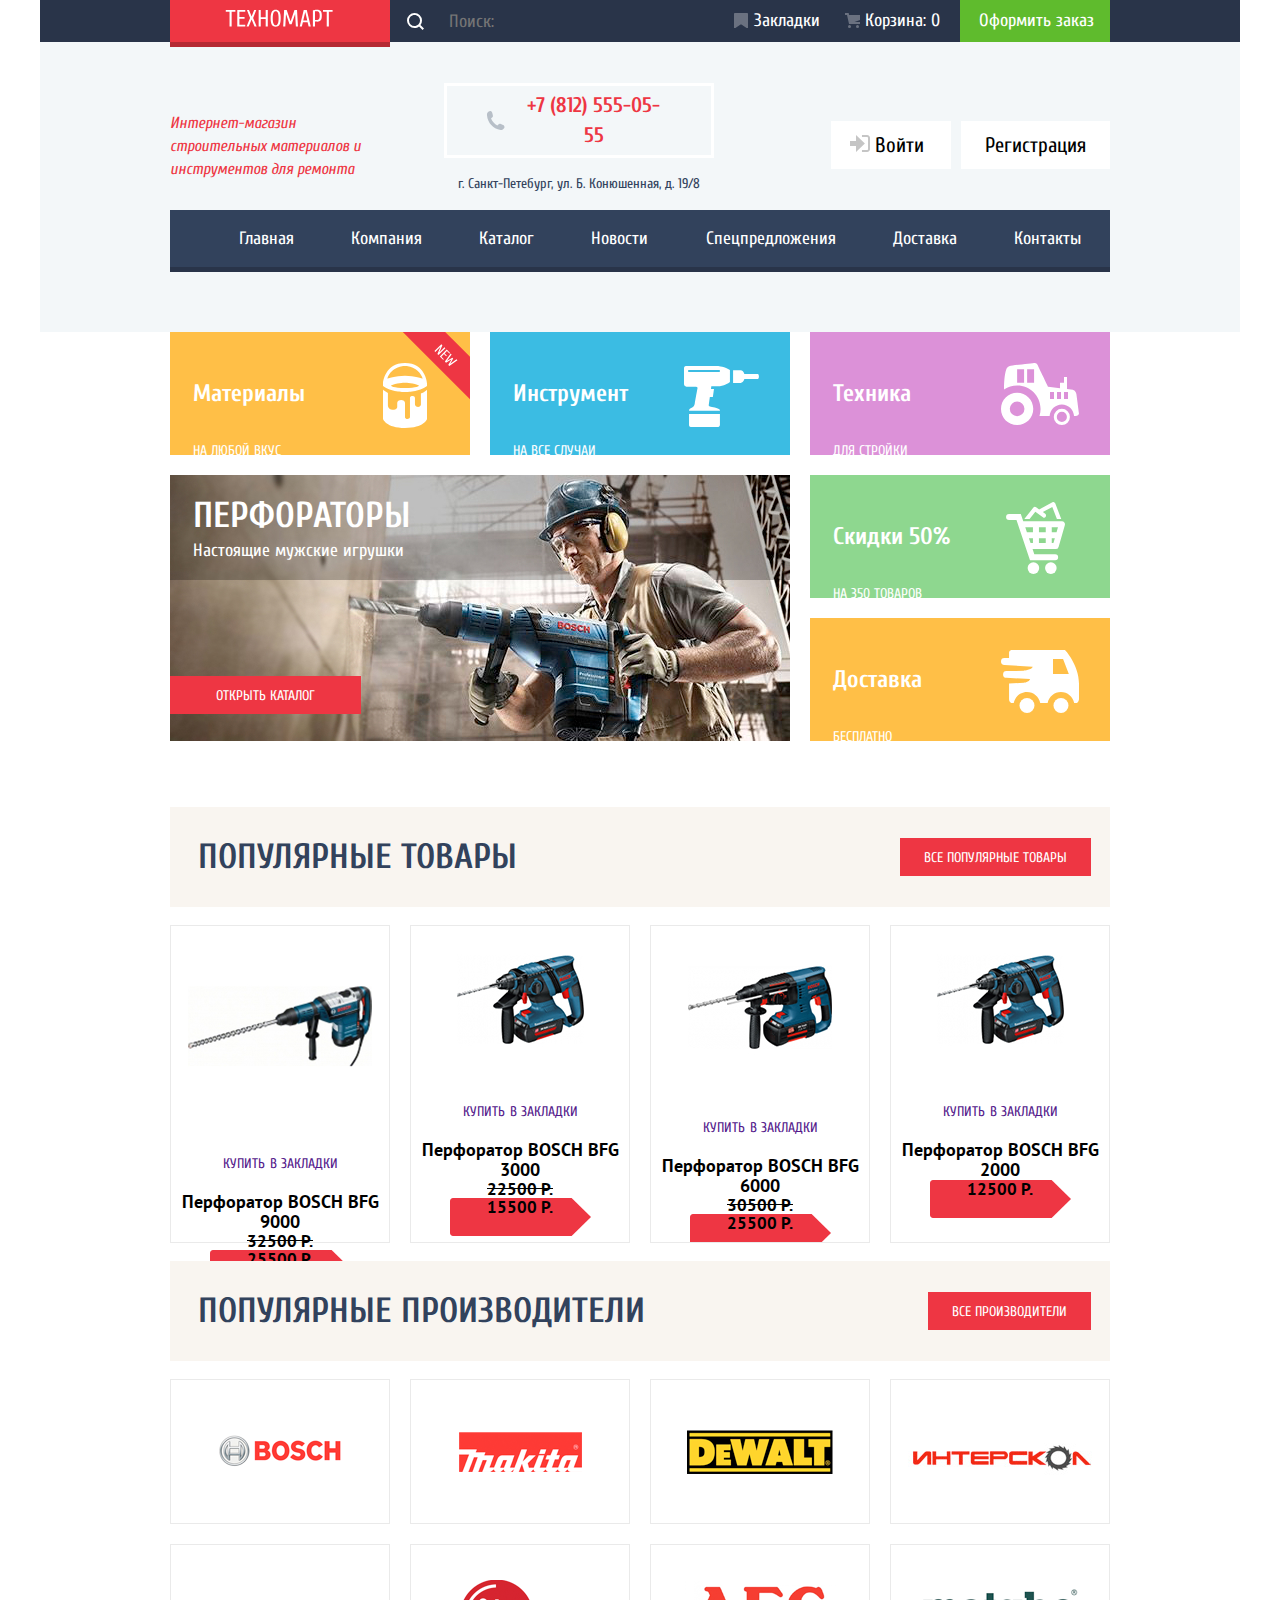
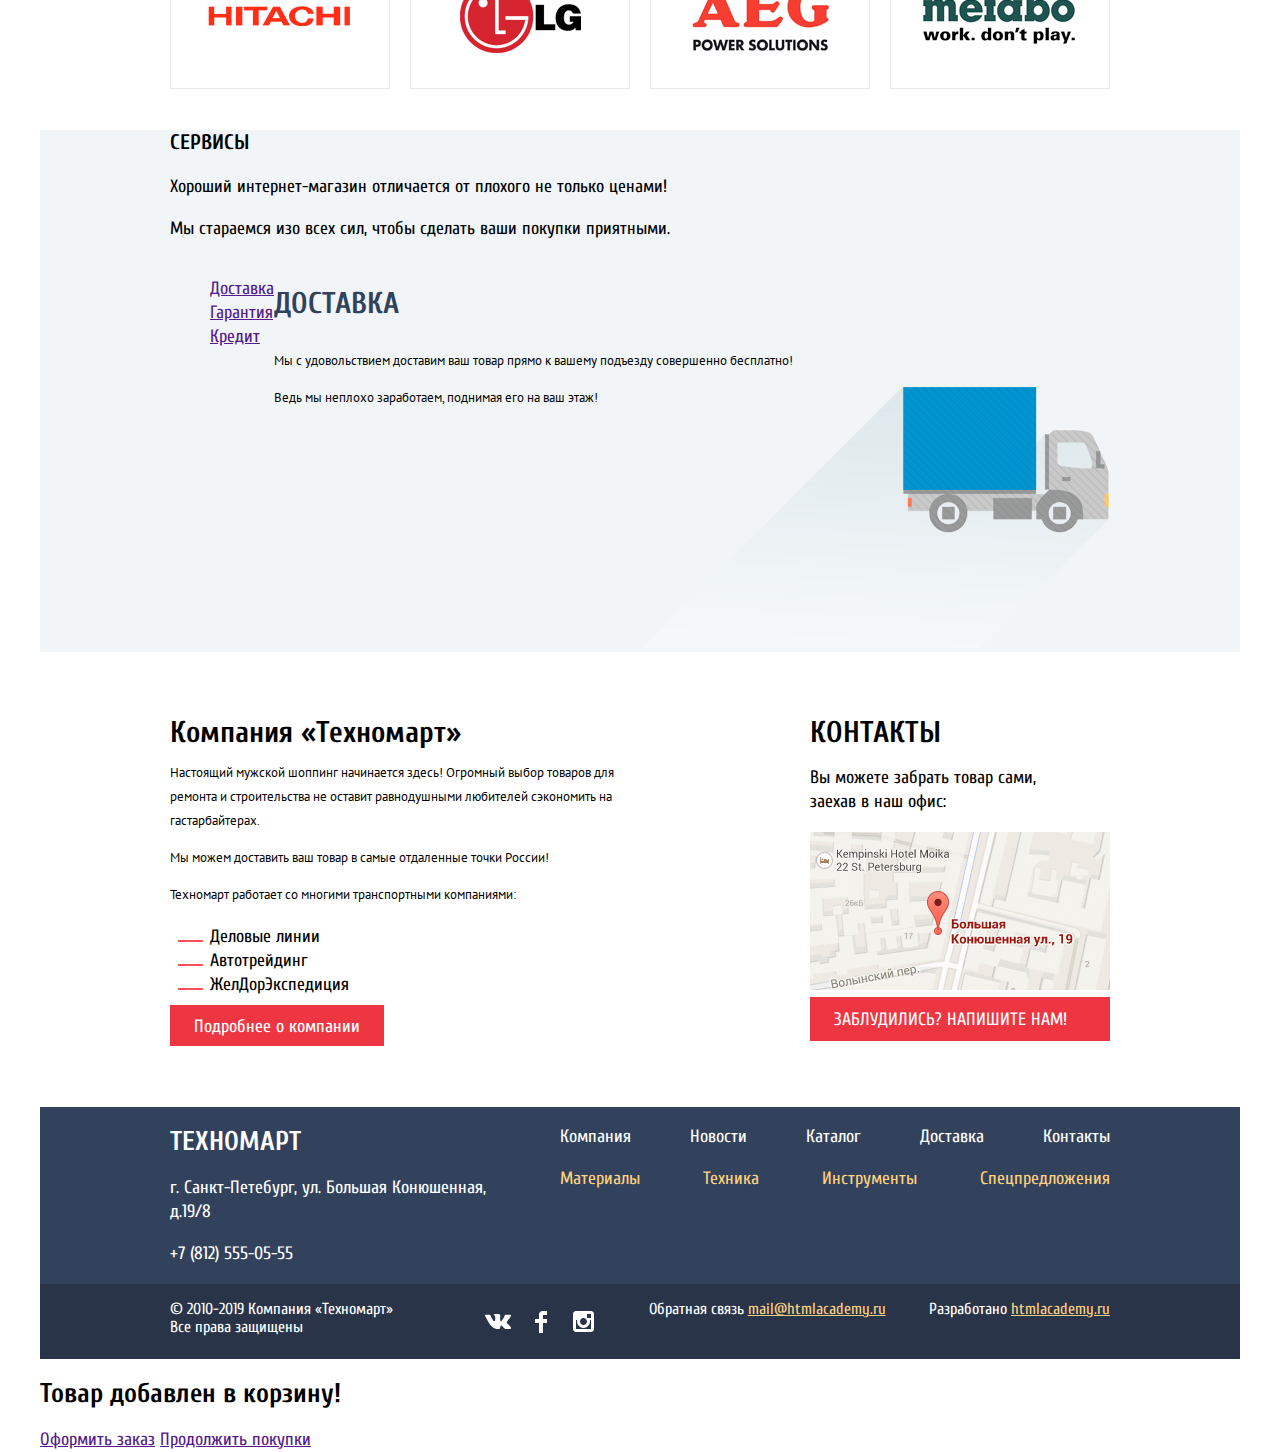
==== commit d8985c09: "еще попытка застилизовать" ====
--- a/index.html
+++ b/index.html
@@ -18,7 +18,7 @@
         </div>
         <form class="search-form" action="https://echo.htmlacademy.ru" method="get">
           <svg xmlns="http://www.w3.org/2000/svg" width="17" height="17" viewBox="0 0 17 17">
-            <path fill="#ffffff" d="M17 15.586l-3.542-3.542A7.465 7.465 0 0 0 15 7.5 7.5 7.5 0 1 0 7.5 15c1.71 0 3.282-.579 4.544-1.542L15.586 17 17 15.586zM2 7.5C2 4.467 4.467 2 7.5 2 10.532 2 13 4.467 13 7.5c0 3.032-2.468 5.5-5.5 5.5A5.506 5.506 0 0 1 2 7.5z"/></svg>
+            <path d="M17 15.586l-3.542-3.542A7.465 7.465 0 0 0 15 7.5 7.5 7.5 0 1 0 7.5 15c1.71 0 3.282-.579 4.544-1.542L15.586 17 17 15.586zM2 7.5C2 4.467 4.467 2 7.5 2 10.532 2 13 4.467 13 7.5c0 3.032-2.468 5.5-5.5 5.5A5.506 5.506 0 0 1 2 7.5z"/></svg>
           <label>
       <button class="visually-hidden" type="submit">Поиск</button>
             <input class="search-form-input" type="search" name="search" value="" placeholder="Поиск:">
@@ -66,23 +66,23 @@
       <main>
         <div class="container">
           <section class="main-info">
-            <div class="materials">
+            <div class="slider-text materials">
               <p>Материалы</p>
               <a class="main-info-button" href="">НА ЛЮБОЙ ВКУС </a>
             </div>
-            <div class="tools">
+            <div class="slider-text tools">
               <p>Инструмент</p>
               <a class="main-info-button" href="">НА ВСЕ СЛУЧАИ</a>
             </div>
-            <div class="technic">
+            <div class="slider-text technic">
               <p>Техника</p>
               <a class="main-info-button" href="">ДЛЯ СТРОЙКИ</a>
             </div>
-            <div class="discounts">
+            <div class="slider-text discounts">
               <p>Скидки 50%</p>
               <a class="main-info-button" href="">НА 350 ТОВАРОВ</a>
             </div>
-            <div class="delivery">
+            <div class="slider-text delivery">
               <p>Доставка</p>
               <a class="main-info-button" href="">БЕСПЛАТНО</a>
             </div>
@@ -209,24 +209,30 @@
           <h3>СЕРВИСЫ</h3>
           <p>Хороший интернет-магазин отличается от плохого не только ценами!</p>
           <p>Мы стараемся изо всех сил, чтобы сделать ваши покупки приятными.</p>
-          <div class="delivery-guarantee-credit">
-            <a href="">Доставка</a>
-            <h3>ДОСТАВКА</h3>
-            <p>Мы с удовольствием доставим ваш товар прямо к вашему подъезду совершенно бесплатно!</p>
-            <p>Ведь мы неплохо заработаем, поднимая его на ваш этаж!</p>
+        <div class="service-block">
+          <ul class="services-list">
+            <li><a href="">Доставка</a></li>
+            <li><a href="">Гарантия</a></li>
+            <li><a href="">Кредит</a></li>
+          </ul>
+          <div class="service-description">
+            <div class="delivery-guarantee-credit service-delivery">
+              <h3>ДОСТАВКА</h3>
+              <p>Мы с удовольствием доставим ваш товар прямо к вашему подъезду совершенно бесплатно!</p>
+              <p>Ведь мы неплохо заработаем, поднимая его на ваш этаж!</p>
+            </div>
+            <div class="delivery-guarantee-credit hidden-service">
+              <h3>ГАРАНТИЯ</h3>
+              <p>Если купленный у нас товар поломается или заискрит, а также в случае пожара, спровоцированного его возгоранием,
+                вы всегда можете быть уверены в нашей гарантии. Мы обменяем сгоревший товар на новый. Дом уж восстановите как-нибудь сами.</p>
+              </div>
+              <div class="delivery-guarantee-credit hidden-service">
+                <h3>КРЕДИТ</h3>
+                <p>Если купленный у нас товар поломается или заискрит, а также в случае пожара, спровоцированного его</p>
+                <a href="">ОТПРАВИТЬ ЗАЯВКУ</a>
+              </div>
+            </div>
           </div>
-          <div class="delivery-guarantee-credit">
-            <a href="">Гарантия</a>
-            <h3>ГАРАНТИЯ</h3>
-            <p>Если купленный у нас товар поломается или заискрит, а также в случае пожара, спровоцированного его возгоранием,
-              вы всегда можете быть уверены в нашей гарантии. Мы обменяем сгоревший товар на новый. Дом уж восстановите как-нибудь сами.</p>
-            </div>
-            <div class="delivery-guarantee-credit">
-              <a href="">КРЕДИТ</a>
-              <h3>КРЕДИТ</h3>
-              <p>Если купленный у нас товар поломается или заискрит, а также в случае пожара, спровоцированного его</p>
-              <a href="">ОТПРАВИТЬ ЗАЯВКУ</a>
-            </div>
           </section>
           <div class="container company-information-container">
             <article class="company-information">
--- a/css/style.css
+++ b/css/style.css
@@ -73,7 +73,7 @@
 
 .page-header-wrapper {
   display: flex;
-  justify-content: space-between;
+  justify-content: flex-start;
   align-items: center;
   color: var(--basic-white);
   height: 42px;
@@ -98,14 +98,26 @@
   width: 271px;
   display: flex;
   align-items: center;
+  position: relative;
+  margin-left: 17px;
+}
+
+.search-form svg {
+  fill: var(--basic-white);
+  position: absolute;
+}
+
+.search-form:focus svg {
+  fill: red;
 }
 
 .search-form-input {
   background-color: var(--header-blue);
   border: 0;
-  width: 100%;
+  width: 271px;
   height: 42px;
   outline: none;
+  padding-left: 42px;
 }
 
 
@@ -201,6 +213,10 @@
 .cart:hover::before,
 .bookmarks:hover::before {
   opacity: 1;
+}
+
+.bookmarks-cart {
+  margin-left: auto;
 }
 
 .bookmarks-cart a {
@@ -377,12 +393,6 @@
   margin-bottom: 66px;
 }
 
-.main-info p,
-.main-info a,
-.main-info h2 {
-  margin-left: 23px;
-}
-
 .materials {
   grid-area: main-1;
 
@@ -426,6 +436,11 @@
   bottom: 27px;
   padding: 11px 46px 9px 46px;
   background-color: var(--basic-red);
+}
+
+.slider-text {
+  padding-left: 23px;
+  padding-top: 23px;
 }
 
 .popular-header {
@@ -438,6 +453,8 @@
   display: flex;
   justify-content: space-between;
   align-items: center;
+  padding-left: 28px;
+  padding-right: 19px;
 }
 
 
@@ -559,19 +576,13 @@
   list-style: none;
   display: flex;
   flex-wrap: wrap;
+  justify-content: space-between;
   padding: 0;
-  margin: 0;
   margin-bottom: 25px;
-
-}
-
-.catalog-item {
-  width: 220px;
-  min-height: 318px;
-  margin-right: 20px;
-  margin-bottom: 20px;
-  border: 1px solid var(--cards-border);
-  box-sizing: border-box;
+  font-family: "PT Sans", Arial, sans-serif;
+  font-style: normal;
+  font-weight: bold;
+  list-style: none;
 }
 
 .catalog-item:nth-child(3n) {
@@ -590,18 +601,17 @@
 
 
 
-.cards,
-.catalog-item {
+.cards {
   display: flex;
   flex-direction: column;
-  justify-content: flex-end;
+  justify-content: space-around;
   text-align: center;
+  height: 318px;
   width: 220px;
   border: 1px solid var(--cards-border);
   box-sizing: border-box;
   position: relative;
 }
-
 
 .item-name {
   font-family: "PT Sans", Arial, sans-serif;
@@ -667,6 +677,7 @@
 .about-perforators h3 {
   font-size: 30px;
   line-height: 30px;
+  margin: 0;
 }
 
 .slide-hidden {
@@ -789,6 +800,7 @@
 .company-information-container {
   display: flex;
   justify-content: space-between;
+  padding-bottom: 66px;
 }
 
 .company-information {
@@ -820,6 +832,10 @@
   color: var(--basic-white);
   text-decoration: none;
   margin-left: 59px;
+}
+
+.footer-links li:first-child a {
+  margin-left: 0;
 }
 
 .footer-links a:hover {
@@ -948,13 +964,25 @@
 }
 
 .services {
-  background-color: var(--secrvices-background);
+  min-height: 522px;
+  background: var(--secrvices-background) url("../img/delivery-truck.png") no-repeat 601px 257px;
   margin-bottom: 66px;
 }
 
-.company-information h3,
-.map-contacts h3 {
-  margin-top: 0;
+.services-list {
+  list-style: none;
+}
+
+.service-block {
+  display: flex;
+}
+
+.service-delivery {
+
+}
+
+.hidden-service {
+  display: none;
 }
 
 .footer-top-wrapper {
@@ -995,5 +1023,4 @@
 
 
 .social-button svg {
-
-}
+}
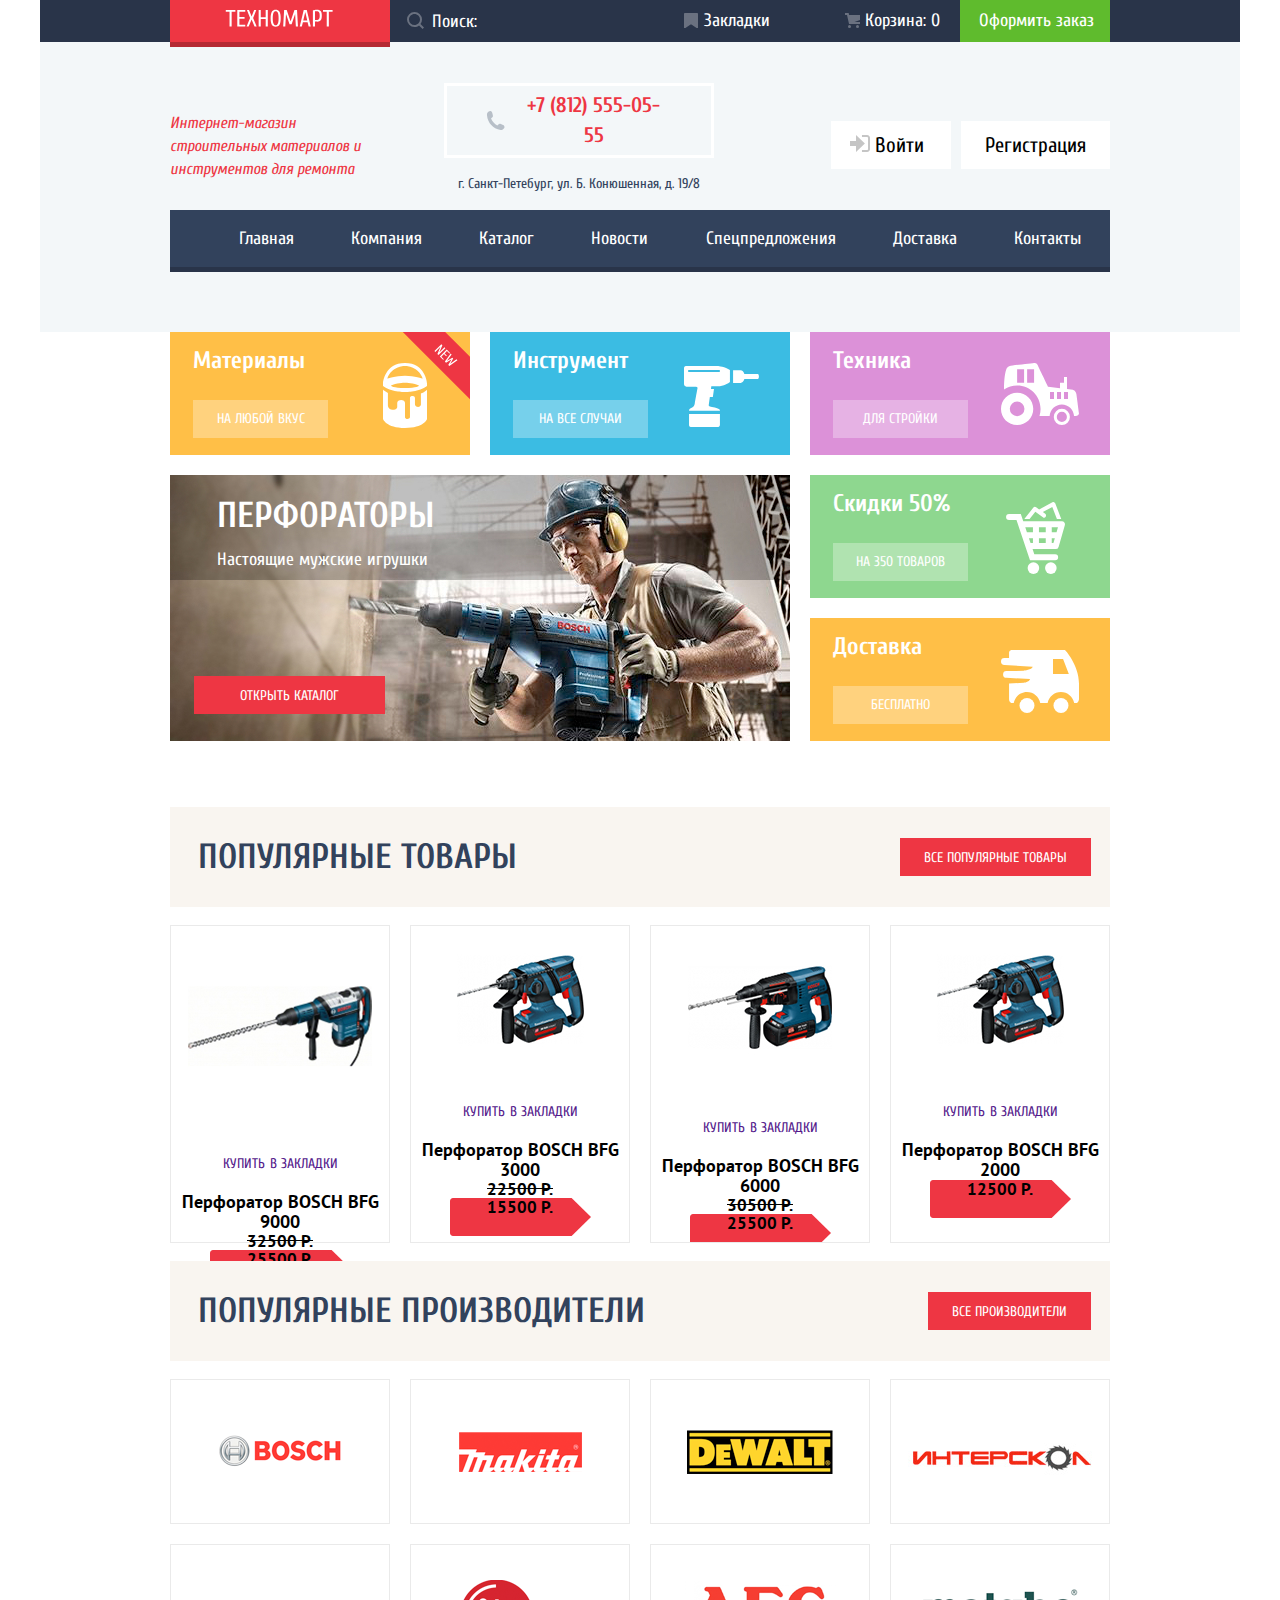
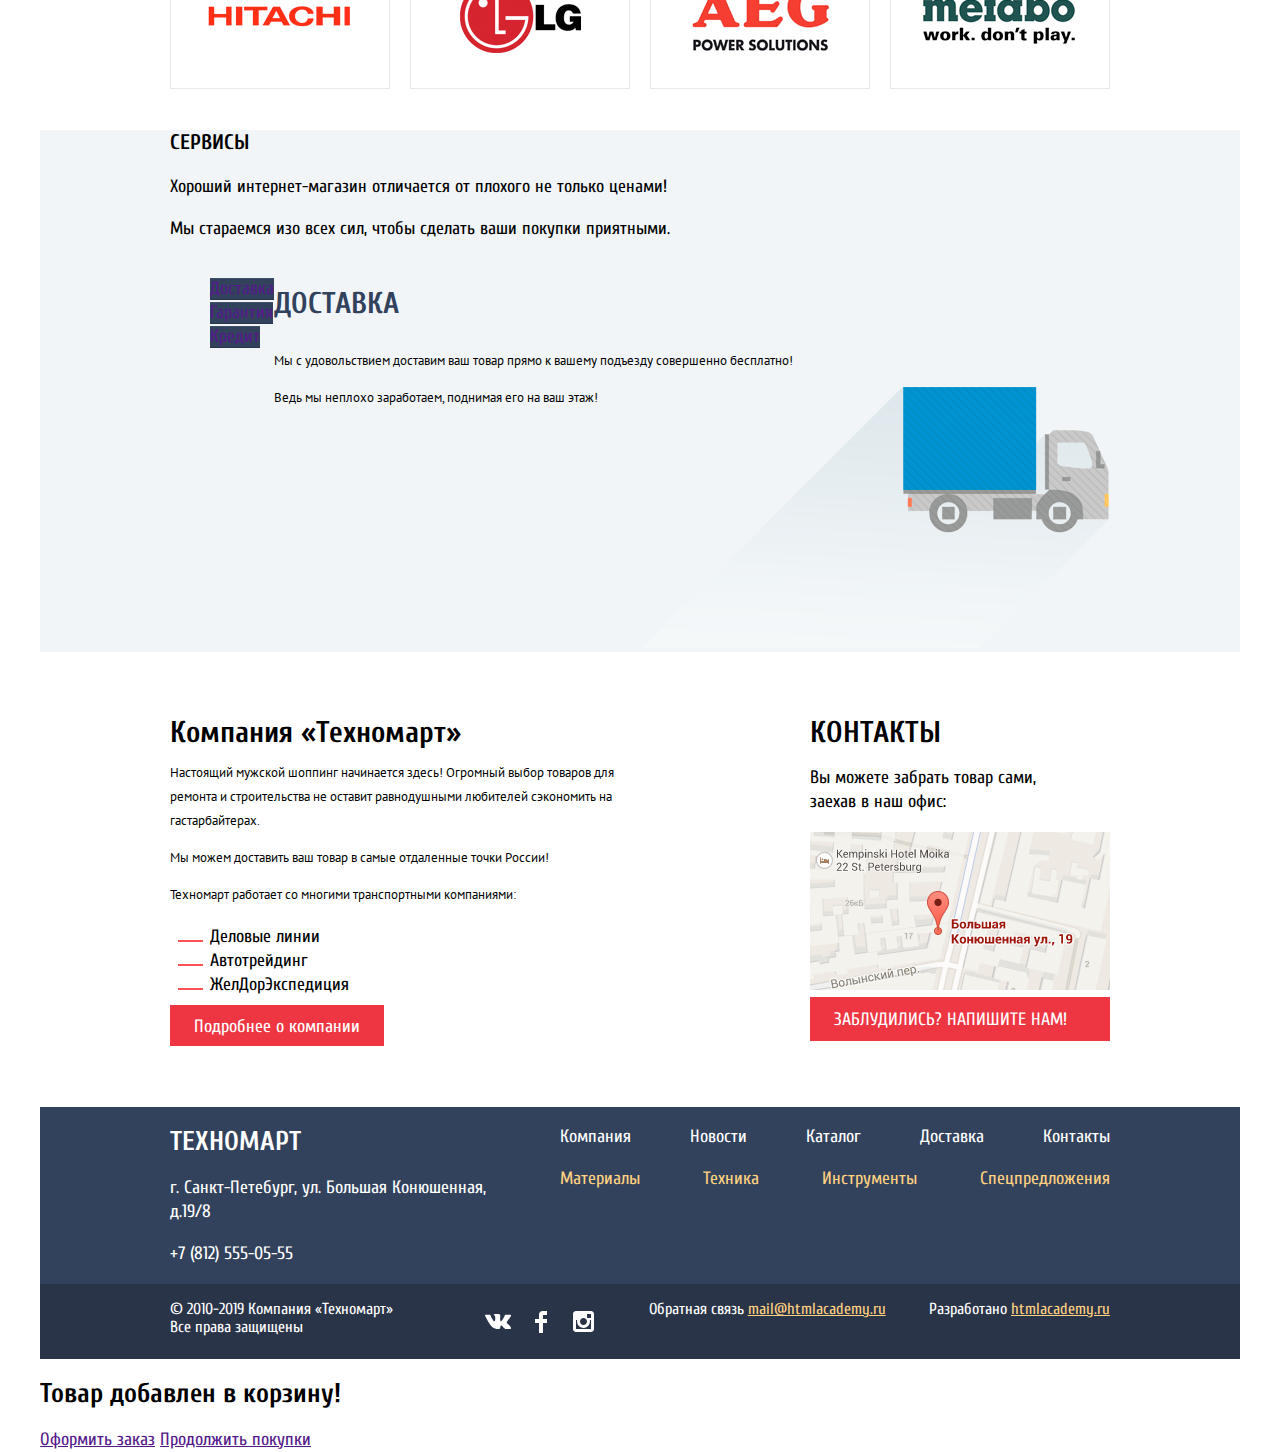
==== commit bc2c3bbb: "доделываем индекс" ====
--- a/index.html
+++ b/index.html
@@ -17,320 +17,319 @@
           <a href="index.html"><img src="img/logo-technomart.svg" alt="logo-technomart" width="108" height="18"></a>
         </div>
         <form class="search-form" action="https://echo.htmlacademy.ru" method="get">
-          <svg xmlns="http://www.w3.org/2000/svg" width="17" height="17" viewBox="0 0 17 17">
-            <path d="M17 15.586l-3.542-3.542A7.465 7.465 0 0 0 15 7.5 7.5 7.5 0 1 0 7.5 15c1.71 0 3.282-.579 4.544-1.542L15.586 17 17 15.586zM2 7.5C2 4.467 4.467 2 7.5 2 10.532 2 13 4.467 13 7.5c0 3.032-2.468 5.5-5.5 5.5A5.506 5.506 0 0 1 2 7.5z"/></svg>
           <label>
-      <button class="visually-hidden" type="submit">Поиск</button>
-            <input class="search-form-input" type="search" name="search" value="" placeholder="Поиск:">
-          </label>
-        </form>
-        <div class="bookmarks-cart">
-          <a class="bookmarks" href="">Закладки</a>
-          <a class="cart" href="">Корзина: 0</a>
+            <button class="visually-hidden" type="submit">Поиск</button>
+            <svg xmlns="http://www.w3.org/2000/svg" width="17" height="17" viewBox="0 0 17 17">
+              <path d="M17 15.586l-3.542-3.542A7.465 7.465 0 0 0 15 7.5 7.5 7.5 0 1 0 7.5 15c1.71 0 3.282-.579 4.544-1.542L15.586 17 17 15.586zM2 7.5C2 4.467 4.467 2 7.5 2 10.532 2 13 4.467 13 7.5c0 3.032-2.468 5.5-5.5 5.5A5.506 5.506 0 0 1 2 7.5z"/></svg>
+              <input class="search-form-input" type="search" name="search" value="" placeholder="Поиск:">
+            </label>
+          </form>
+          <div class="bookmarks-cart">
+            <a class="bookmarks" href="">Закладки</a>
+            <a class="cart" href="">Корзина: 0</a>
+          </div>
+          <div class="place-order">
+            <a href="">Оформить заказ</a>
+          </div>
         </div>
-        <div class="place-order">
-          <a href="">Оформить заказ</a>
-        </div>
-      </div>
-    </section>
-    <div class="container">
-      <section class="main-header">
-        <h3 class="header-title">Интернет-магазин
-          строительных материалов
-          и инструментов для ремонта</h3>
-          <div class="header-contacts">
-            <a href="tel:+78125550555">+7 (812) 555-05-55</a>
-            <p class="header-adress">г. Санкт-Петебург, ул. Б. Конюшенная, д. 19/8</p>
+      </section>
+      <div class="container">
+        <section class="main-header">
+          <h3 class="header-title">Интернет-магазин
+            строительных материалов
+            и инструментов для ремонта</h3>
+            <div class="header-contacts">
+              <a href="tel:+78125550555">+7 (812) 555-05-55</a>
+              <p class="header-adress">г. Санкт-Петебург, ул. Б. Конюшенная, д. 19/8</p>
+            </div>
+            <ul class="header-login">
+              <li><a class="login-button" href=""><svg xmlns="http://www.w3.org/2000/svg" width="20" height="17" viewBox="0 0 20 17">
+                <path d="M14.875 8.5L6 0v6H0v5h6v6z" />
+                <path d="M16.986 15.01h-5.027V17h5.027c2.178 0 3.004-1.81 3.029-3.026V3.028C19.99 1.811 19.164 0 16.986 0h-5.027v1.99h5.027c.839 0 .992.681 1.01 1.057v10.904c-.017.376-.171 1.059-1.01 1.059z" /></svg>
+                Войти</a></li>
+                <li><a class="registration" href="">Регистрация</a></li>
+              </ul>
+            </section>
+            <nav class="navigation">
+              <ul class="site-navigation">
+                <li><a href="">Главная</a></li>
+                <li><a href="">Компания</a></li>
+                <li><a href="catalog.html">Каталог</a></li>
+                <li><a href="">Новости</a></li>
+                <li><a href="">Спецпредложения</a></li>
+                <li><a href="">Доставка</a></li>
+                <li><a href="">Контакты</a></li>
+              </ul>
+            </nav>
           </div>
-          <ul class="header-login">
-            <li><a class="login-button" href=""><svg xmlns="http://www.w3.org/2000/svg" width="20" height="17" viewBox="0 0 20 17">
-              <path d="M14.875 8.5L6 0v6H0v5h6v6z" />
-              <path d="M16.986 15.01h-5.027V17h5.027c2.178 0 3.004-1.81 3.029-3.026V3.028C19.99 1.811 19.164 0 16.986 0h-5.027v1.99h5.027c.839 0 .992.681 1.01 1.057v10.904c-.017.376-.171 1.059-1.01 1.059z" /></svg>
-              Войти</a></li>
-              <li><a class="registration" href="">Регистрация</a></li>
+        </header>
+        <main>
+          <div class="container">
+            <section class="main-info">
+              <div class="slider-text materials">
+                <p>Материалы</p>
+                <a class="main-info-button" href="">НА ЛЮБОЙ ВКУС </a>
+              </div>
+              <div class="slider-text tools">
+                <p>Инструмент</p>
+                <a class="main-info-button" href="">НА ВСЕ СЛУЧАИ</a>
+              </div>
+              <div class="slider-text technic">
+                <p>Техника</p>
+                <a class="main-info-button" href="">ДЛЯ СТРОЙКИ</a>
+              </div>
+              <div class="slider-text discounts">
+                <p>Скидки 50%</p>
+                <a class="main-info-button" href="">НА 350 ТОВАРОВ</a>
+              </div>
+              <div class="slider-text delivery">
+                <p>Доставка</p>
+                <a class="main-info-button" href="">БЕСПЛАТНО</a>
+              </div>
+              <div class="slider">
+                <div class="slide slide-perforators">
+                  <div class="slider-text">
+                    <h2 class="slide-header">ПЕРФОРАТОРЫ</h2>
+                    <p class="real-mens-toys">Настоящие мужские игрушки</p>
+                  </div>
+                  <a href="catalog.html">ОТКРЫТЬ КАТАЛОГ</a>
+                </div>
+                <div class="slide slide-drills slide-hidden">
+                  <div class="slider-text">
+                    <h2 class="slide-header">ДРЕЛИ</h2>
+                    <p class="real-mens-toys">Соседям на радость</p>
+                  </div>
+                  <a href="catalog.html">ОТКРЫТЬ КАТАЛОГ</a>
+                </div>
+                <a href="" class="slide-left-arrow">стрелка влево</a>
+                <a href="" class="slide-right-arrow">стрелка вправо</a>
+                <a href="" class="slide-left-radio">левый кругляш</a>
+                <a href="" class="slide-right-radio">правый кругляш</a>
+              </div>
+            </section>
+            <section>
+              <div class="popular-header">
+                <h3>ПОПУЛЯРНЫЕ ТОВАРЫ</h3>
+                <a href="">ВСЕ ПОПУЛЯРНЫЕ ТОВАРЫ</a>
+              </div>
+              <ul class="popular-items">
+                <li class="cards">
+                  <p>
+                    <img src="img/boschbfg9000.jpg" width="184" height="164" alt="BOSCH BFG 9000">
+                  </p>
+                  <p>
+                    <a href="">КУПИТЬ</a>
+                    <a href="">В ЗАКЛАДКИ</a>
+                  </p>
+                  <span class="item-name">
+                    Перфоратор BOSCH BFG 9000
+                  </span>
+                  <span class="price">
+                    <del>32500 Р.</del>
+                  </span>
+                  <span class="price price-bg">
+                    25500 Р.
+                  </span>
+                </li>
+                <li class="cards">
+                  <p>
+                    <img src="img/boschbfg20003000.jpg" width="127" height="112" alt="BOSCH BFG 3000">
+                  </p>
+                  <p>
+                    <a href="">КУПИТЬ</a>
+                    <a href="">В ЗАКЛАДКИ</a>
+                  </p>
+                  <span class="item-name">
+                    Перфоратор BOSCH BFG 3000
+                  </span>
+                  <span class="price">
+                    <del>22500 Р.</del>
+                  </span>
+                  <span class="price price-bg">
+                    15500 Р.
+                  </span>
+                </li>
+                <li class="cards">
+                  <p>
+                    <img src="img/boschbfg6000.jpg" width="144" height="128" alt="BOSCH BFG 6000">
+                  </p>
+                  <p>
+                    <a href="">КУПИТЬ</a>
+                    <a href="">В ЗАКЛАДКИ</a>
+                  </p>
+                  <span class="item-name">
+                    Перфоратор BOSCH BFG 6000
+                  </span>
+                  <span class="price">
+                    <del>30500 Р.</del>
+                  </span>
+                  <span class="price price-bg">
+                    25500 Р.
+                  </span>
+                </li>
+                <li class="cards">
+                  <p>
+                    <img src="img/boschbfg20003000.jpg" width="127" height="112" alt="BOSCH BFG 2000">
+                  </p>
+                  <p>
+                    <a href="">КУПИТЬ</a>
+                    <a href="">В ЗАКЛАДКИ</a>
+                  </p>
+                  <span class="item-name">
+                    Перфоратор BOSCH BFG 2000
+                  </span>
+                  <!--<span>
+                  <del>30500 Р.</del>
+                </span>-->
+                <span class="price price-bg">
+                  12500 Р.
+                </span>
+              </li>
             </ul>
-          </section>
-          <nav class="navigation">
-            <ul class="site-navigation">
-              <li><a href="">Главная</a></li>
-              <li><a href="">Компания</a></li>
-              <li><a href="catalog.html">Каталог</a></li>
-              <li><a href="">Новости</a></li>
-              <li><a href="">Спецпредложения</a></li>
-              <li><a href="">Доставка</a></li>
-              <li><a href="">Контакты</a></li>
-            </ul>
-          </nav>
-        </div>
-      </header>
-      <main>
-        <div class="container">
-          <section class="main-info">
-            <div class="slider-text materials">
-              <p>Материалы</p>
-              <a class="main-info-button" href="">НА ЛЮБОЙ ВКУС </a>
-            </div>
-            <div class="slider-text tools">
-              <p>Инструмент</p>
-              <a class="main-info-button" href="">НА ВСЕ СЛУЧАИ</a>
-            </div>
-            <div class="slider-text technic">
-              <p>Техника</p>
-              <a class="main-info-button" href="">ДЛЯ СТРОЙКИ</a>
-            </div>
-            <div class="slider-text discounts">
-              <p>Скидки 50%</p>
-              <a class="main-info-button" href="">НА 350 ТОВАРОВ</a>
-            </div>
-            <div class="slider-text delivery">
-              <p>Доставка</p>
-              <a class="main-info-button" href="">БЕСПЛАТНО</a>
-            </div>
-            <div class="slider">
-              <div class="slide slide-perforators">
-                <div class="slider-text">
-                  <h2 class="slide-header">ПЕРФОРАТОРЫ</h2>
-                  <p class="real-mens-toys">Настоящие мужские игрушки</p>
-                </div>
-                <a href="catalog.html">ОТКРЫТЬ КАТАЛОГ</a>
-              </div>
-              <div class="slide slide-drills slide-hidden">
-                <div class="slider-text">
-                  <h2 class="slide-header">ДРЕЛИ</h2>
-                  <p class="real-mens-toys">Соседям на радость</p>
-                </div>
-                <a href="catalog.html">ОТКРЫТЬ КАТАЛОГ</a>
-              </div>
-              <a href="" class="slide-left-arrow">стрелка влево</a>
-              <a href="" class="slide-right-arrow">стрелка вправо</a>
-              <a href="" class="slide-left-radio">левый кругляш</a>
-              <a href="" class="slide-right-radio">правый кругляш</a>
-            </div>
           </section>
           <section>
             <div class="popular-header">
-              <h3>ПОПУЛЯРНЫЕ ТОВАРЫ</h3>
-              <a href="">ВСЕ ПОПУЛЯРНЫЕ ТОВАРЫ</a>
+              <h3>ПОПУЛЯРНЫЕ ПРОИЗВОДИТЕЛИ</h3>
+              <a href="">ВСЕ ПРОИЗВОДИТЕЛИ</a>
             </div>
-            <ul class="popular-items">
-              <li class="cards">
+            <ul class="popular-manufactures-list">
+              <li class="manufactures-cards"><a href=""><img src="img/logo-bosch.png"  width="126" height="37" alt="bosch"></a></li>
+              <li class="manufactures-cards"><a href=""><img src="img/logo-Makita.png" width="123" height="40" alt="makita"></a></li>
+              <li class="manufactures-cards"><a href=""><img src="img/logo-DeWALT.png" width="146" height="44" alt="dewalt"></a></li>
+              <li class="manufactures-cards"><a href=""><img src="img/logo-interskol.png" width="200" height="88" alt="interskol"></a></li>
+              <li class="manufactures-cards"><a href=""><img src="img/logo-Hitachi.png" width="169" height="31" alt="hitachi"></a></li>
+              <li class="manufactures-cards"><a href=""><img src="img/logo-LG.png" width="121" height="73" alt="lg"></a></li>
+              <li class="manufactures-cards"><a href=""><img src="img/logo-AEG.png" width="151" height="96" alt="aeg"></a></li>
+              <li class="manufactures-cards"><a href=""><img src="img/logo-Metabo.png" width="204" height="69" alt="metabo"></a></li>
+            </ul>
+          </section>
+        </div>
+        <section class="services">
+          <div class="container">
+            <h3>СЕРВИСЫ</h3>
+            <p>Хороший интернет-магазин отличается от плохого не только ценами!</p>
+            <p>Мы стараемся изо всех сил, чтобы сделать ваши покупки приятными.</p>
+            <div class="service-block">
+              <ul class="services-list">
+                <li><a href="">Доставка</a></li>
+                <li><a href="">Гарантия</a></li>
+                <li><a href="">Кредит</a></li>
+              </ul>
+              <div class="service-description">
+                <div class="delivery-guarantee-credit service-delivery">
+                  <h3>ДОСТАВКА</h3>
+                  <p>Мы с удовольствием доставим ваш товар прямо к вашему подъезду совершенно бесплатно!</p>
+                  <p>Ведь мы неплохо заработаем, поднимая его на ваш этаж!</p>
+                </div>
+                <div class="delivery-guarantee-credit hidden-service">
+                  <h3>ГАРАНТИЯ</h3>
+                  <p>Если купленный у нас товар поломается или заискрит, а также в случае пожара, спровоцированного его возгоранием,
+                    вы всегда можете быть уверены в нашей гарантии. Мы обменяем сгоревший товар на новый. Дом уж восстановите как-нибудь сами.</p>
+                  </div>
+                  <div class="delivery-guarantee-credit hidden-service">
+                    <h3>КРЕДИТ</h3>
+                    <p>Если купленный у нас товар поломается или заискрит, а также в случае пожара, спровоцированного его</p>
+                    <a href="">ОТПРАВИТЬ ЗАЯВКУ</a>
+                  </div>
+                </div>
+              </div>
+            </section>
+            <div class="container company-information-container">
+              <article class="company-information">
+                <h3>Компания &laquo;Техномарт&raquo;</h3>
                 <p>
-                  <img src="img/boschbfg9000.jpg" width="184" height="164" alt="BOSCH BFG 9000">
+                  Настоящий мужской шоппинг начинается здесь! Огромный выбор товаров для
+                  ремонта и строительства не оставит равнодушными любителей сэкономить на
+                  гастарбайтерах.
                 </p>
                 <p>
-                  <a href="">КУПИТЬ</a>
-                  <a href="">В ЗАКЛАДКИ</a>
-                </p>
-                <span class="item-name">
-                  Перфоратор BOSCH BFG 9000
-                </span>
-                <span class="price">
-                  <del>32500 Р.</del>
-                </span>
-                <span class="price price-bg">
-                  25500 Р.
-                </span>
-              </li>
-              <li class="cards">
-                <p>
-                  <img src="img/boschbfg20003000.jpg" width="127" height="112" alt="BOSCH BFG 3000">
+                  Мы можем доставить ваш товар в самые отдаленные точки России!
                 </p>
                 <p>
-                  <a href="">КУПИТЬ</a>
-                  <a href="">В ЗАКЛАДКИ</a>
+                  Техномарт работает со многими транспортными компаниями:
                 </p>
-                <span class="item-name">
-                  Перфоратор BOSCH BFG 3000
-                </span>
-                <span class="price">
-                  <del>22500 Р.</del>
-                </span>
-                <span class="price price-bg">
-                  15500 Р.
-                </span>
-              </li>
-              <li class="cards">
-                <p>
-                  <img src="img/boschbfg6000.jpg" width="144" height="128" alt="BOSCH BFG 6000">
-                </p>
-                <p>
-                  <a href="">КУПИТЬ</a>
-                  <a href="">В ЗАКЛАДКИ</a>
-                </p>
-                <span class="item-name">
-                  Перфоратор BOSCH BFG 6000
-                </span>
-                <span class="price">
-                  <del>30500 Р.</del>
-                </span>
-                <span class="price price-bg">
-                  25500 Р.
-                </span>
-              </li>
-              <li class="cards">
-                <p>
-                  <img src="img/boschbfg20003000.jpg" width="127" height="112" alt="BOSCH BFG 2000">
-                </p>
-                <p>
-                  <a href="">КУПИТЬ</a>
-                  <a href="">В ЗАКЛАДКИ</a>
-                </p>
-                <span class="item-name">
-                  Перфоратор BOSCH BFG 2000
-                </span>
-                <!--<span>
-                <del>30500 Р.</del>
-              </span>-->
-              <span class="price price-bg">
-                12500 Р.
-              </span>
-            </li>
-          </ul>
-        </section>
-        <section>
-          <div class="popular-header">
-            <h3>ПОПУЛЯРНЫЕ ПРОИЗВОДИТЕЛИ</h3>
-            <a href="">ВСЕ ПРОИЗВОДИТЕЛИ</a>
-          </div>
-          <ul class="popular-manufactures-list">
-            <li class="manufactures-cards"><a href=""><img src="img/logo-bosch.png"  width="126" height="37" alt="bosch"></a></li>
-            <li class="manufactures-cards"><a href=""><img src="img/logo-Makita.png" width="123" height="40" alt="makita"></a></li>
-            <li class="manufactures-cards"><a href=""><img src="img/logo-DeWALT.png" width="146" height="44" alt="dewalt"></a></li>
-            <li class="manufactures-cards"><a href=""><img src="img/logo-interskol.png" width="200" height="88" alt="interskol"></a></li>
-            <li class="manufactures-cards"><a href=""><img src="img/logo-Hitachi.png" width="169" height="31" alt="hitachi"></a></li>
-            <li class="manufactures-cards"><a href=""><img src="img/logo-LG.png" width="121" height="73" alt="lg"></a></li>
-            <li class="manufactures-cards"><a href=""><img src="img/logo-AEG.png" width="151" height="96" alt="aeg"></a></li>
-            <li class="manufactures-cards"><a href=""><img src="img/logo-Metabo.png" width="204" height="69" alt="metabo"></a></li>
-          </ul>
-        </section>
-      </div>
-      <section class="services">
-        <div class="container">
-          <h3>СЕРВИСЫ</h3>
-          <p>Хороший интернет-магазин отличается от плохого не только ценами!</p>
-          <p>Мы стараемся изо всех сил, чтобы сделать ваши покупки приятными.</p>
-        <div class="service-block">
-          <ul class="services-list">
-            <li><a href="">Доставка</a></li>
-            <li><a href="">Гарантия</a></li>
-            <li><a href="">Кредит</a></li>
-          </ul>
-          <div class="service-description">
-            <div class="delivery-guarantee-credit service-delivery">
-              <h3>ДОСТАВКА</h3>
-              <p>Мы с удовольствием доставим ваш товар прямо к вашему подъезду совершенно бесплатно!</p>
-              <p>Ведь мы неплохо заработаем, поднимая его на ваш этаж!</p>
-            </div>
-            <div class="delivery-guarantee-credit hidden-service">
-              <h3>ГАРАНТИЯ</h3>
-              <p>Если купленный у нас товар поломается или заискрит, а также в случае пожара, спровоцированного его возгоранием,
-                вы всегда можете быть уверены в нашей гарантии. Мы обменяем сгоревший товар на новый. Дом уж восстановите как-нибудь сами.</p>
-              </div>
-              <div class="delivery-guarantee-credit hidden-service">
-                <h3>КРЕДИТ</h3>
-                <p>Если купленный у нас товар поломается или заискрит, а также в случае пожара, спровоцированного его</p>
-                <a href="">ОТПРАВИТЬ ЗАЯВКУ</a>
-              </div>
-            </div>
-          </div>
-          </section>
-          <div class="container company-information-container">
-            <article class="company-information">
-              <h3>Компания &laquo;Техномарт&raquo;</h3>
-              <p>
-                Настоящий мужской шоппинг начинается здесь! Огромный выбор товаров для
-                ремонта и строительства не оставит равнодушными любителей сэкономить на
-                гастарбайтерах.
-              </p>
-              <p>
-                Мы можем доставить ваш товар в самые отдаленные точки России!
-              </p>
-              <p>
-                Техномарт работает со многими транспортными компаниями:
-              </p>
-              <ul class="logistics-company">
-                <li>Деловые линии</li>
-                <li>Автотрейдинг</li>
-                <li>ЖелДорЭкспедиция</li>
-              </ul>
-              <a href="">Подробнее о компании</a>
-            </article>
-            <section class="map-contacts">
-              <h3>КОНТАКТЫ</h3>
-              <p>Вы можете забрать товар сами,<br>
-                заехав в наш офис:</p>
-                <a href=""><img src="img/map.png" alt="map" width="300" height="158"></a>
-                <a class="write-us" href="mailto:mail@htmlacademy.ru">ЗАБЛУДИЛИСЬ? НАПИШИТЕ НАМ!</a>
-              </section>
-            </div>
-          </main>
-          <footer>
-            <div class="footer-top">
-              <div class="container footer-top-wrapper">
-                <div class="left-footer-top">
-                  <h2>ТЕХНОМАРТ</h2>
-                  <div class="footer-adress">
-                    <p>г. Санкт-Петебург, ул. Большая Конюшенная, д.19/8</p>
-                    <p>+7 (812) 555-05-55</p>
-                  </div>
-                </div>
-                <div class="right-footer-top">
-                  <ul class="footer-links company-footer-links">
-                    <li><a href="">Компания</a></li>
-                    <li><a href="">Новости</a></li>
-                    <li><a href="catalog.html">Каталог</a></li>
-                    <li><a href="">Доставка</a></li>
-                    <li><a href="">Контакты</a></li>
-                  </ul>
-                  <ul class="footer-links products-footer-links">
-                    <li><a href="">Материалы</a></li>
-                    <li><a href="">Техника</a></li>
-                    <li><a href="">Инструменты</a></li>
-                    <li><a href="">Спецпредложения</a></li>
-                  </ul>
-                </div>
-              </div>
-            </div>
-            <section class="footer-bottom">
-              <div class="container footer-wrapper">
-                <p class="copyright">
-                  &copy; 2010-2019 Компания &laquo;Техномарт&raquo; <br>
-                  Все права защищены
-                </p>
-                <ul class="social-links">
+                <ul class="logistics-company">
+                  <li>Деловые линии</li>
+                  <li>Автотрейдинг</li>
+                  <li>ЖелДорЭкспедиция</li>
+                </ul>
+                <a href="">Подробнее о компании</a>
+              </article>
+              <section class="map-contacts">
+                <h3>КОНТАКТЫ</h3>
+                <p>Вы можете забрать товар сами,<br>
+                  заехав в наш офис:</p>
+                  <a href=""><img src="img/map.png" alt="map" width="300" height="158"></a>
+                  <a class="write-us" href="mailto:mail@htmlacademy.ru">ЗАБЛУДИЛИСЬ? НАПИШИТЕ НАМ!</a>
+                </section>
+              </div>
+            </main>
+            <footer>
+              <div class="footer-top">
+                <div class="container footer-top-wrapper">
+                  <div class="left-footer-top">
+                    <h2>ТЕХНОМАРТ</h2>
+                    <div class="footer-adress">
+                      <p>г. Санкт-Петебург, ул. Большая Конюшенная, д.19/8</p>
+                      <p>+7 (812) 555-05-55</p>
+                    </div>
+                  </div>
+                  <div class="right-footer-top">
+                    <ul class="footer-links company-footer-links">
+                      <li><a href="">Компания</a></li>
+                      <li><a href="">Новости</a></li>
+                      <li><a href="catalog.html">Каталог</a></li>
+                      <li><a href="">Доставка</a></li>
+                      <li><a href="">Контакты</a></li>
+                    </ul>
+                    <ul class="footer-links products-footer-links">
+                      <li><a href="">Материалы</a></li>
+                      <li><a href="">Техника</a></li>
+                      <li><a href="">Инструменты</a></li>
+                      <li><a href="">Спецпредложения</a></li>
+                    </ul>
+                  </div>
+                </div>
+              </div>
+              <section class="footer-bottom">
+                <div class="container footer-wrapper">
+                  <p class="copyright">
+                    &copy; 2010-2019 Компания &laquo;Техномарт&raquo; <br>
+                    Все права защищены
+                  </p>
+                  <ul class="social-links">
+                    <li><a class="social-button" href="#">
+                      <svg xmlns="http://www.w3.org/2000/svg" width="26" height="15" viewBox="0 0 26 15"><path fill="#FFF" d="M16.138 11.51c.956-.309 2.18 2.04 3.483 2.939.978.681 1.727.534 1.727.534l3.473-.05s1.815-.112.957-1.554c-.071-.12-.503-1.069-2.585-3.022-2.177-2.043-1.882-1.712.739-5.244 1.597-2.153 2.236-3.468 2.036-4.028-.192-.539-1.365-.399-1.365-.399L20.69.713c-.381.001-.704.119-.851.515-.003.004-.621 1.666-1.445 3.079-1.741 2.989-2.436 3.148-2.724 2.961-.661-.433-.494-1.737-.494-2.664 0-2.897.432-4.105-.846-4.417-.427-.104-.739-.172-1.828-.182-1.392-.021-2.574 0-3.244.329-.445.223-.786.712-.579.74.26.035.843.16 1.155.586.401.552.389 1.789.389 1.789s.229 3.411-.54 3.834c-.528.29-1.25-.302-2.803-3.016-.793-1.388-1.392-2.922-1.392-2.922s-.116-.285-.326-.441c-.25-.185-.6-.244-.6-.244L.848.684S.29.7.085.946c-.182.218-.015.668-.015.668s2.909 6.881 6.203 10.347c3.02 3.182 6.452 2.971 6.452 2.971h1.555s.469-.054.709-.312c.224-.24.214-.691.214-.691s-.031-2.109.935-2.419z"/></svg>
+                    </a>
+                  </li>
                   <li><a class="social-button" href="#">
-                    <svg xmlns="http://www.w3.org/2000/svg" width="26" height="15" viewBox="0 0 26 15"><path fill="#FFF" d="M16.138 11.51c.956-.309 2.18 2.04 3.483 2.939.978.681 1.727.534 1.727.534l3.473-.05s1.815-.112.957-1.554c-.071-.12-.503-1.069-2.585-3.022-2.177-2.043-1.882-1.712.739-5.244 1.597-2.153 2.236-3.468 2.036-4.028-.192-.539-1.365-.399-1.365-.399L20.69.713c-.381.001-.704.119-.851.515-.003.004-.621 1.666-1.445 3.079-1.741 2.989-2.436 3.148-2.724 2.961-.661-.433-.494-1.737-.494-2.664 0-2.897.432-4.105-.846-4.417-.427-.104-.739-.172-1.828-.182-1.392-.021-2.574 0-3.244.329-.445.223-.786.712-.579.74.26.035.843.16 1.155.586.401.552.389 1.789.389 1.789s.229 3.411-.54 3.834c-.528.29-1.25-.302-2.803-3.016-.793-1.388-1.392-2.922-1.392-2.922s-.116-.285-.326-.441c-.25-.185-.6-.244-.6-.244L.848.684S.29.7.085.946c-.182.218-.015.668-.015.668s2.909 6.881 6.203 10.347c3.02 3.182 6.452 2.971 6.452 2.971h1.555s.469-.054.709-.312c.224-.24.214-.691.214-.691s-.031-2.109.935-2.419z"/></svg>
+                    <svg xmlns="http://www.w3.org/2000/svg" width="12" height="22" viewBox="0 0 12 22"><path fill="#FFF" d="M12 4V0H8a4 4 0 0 0-4 4v4H0v4h4v10h4V12h4V8H8V4h4z"/></svg>
                   </a>
                 </li>
                 <li><a class="social-button" href="#">
-                  <svg xmlns="http://www.w3.org/2000/svg" width="12" height="22" viewBox="0 0 12 22"><path fill="#FFF" d="M12 4V0H8a4 4 0 0 0-4 4v4H0v4h4v10h4V12h4V8H8V4h4z"/></svg>
-                </a>
-              </li>
-              <li><a class="social-button" href="#">
-                <svg xmlns="http://www.w3.org/2000/svg" width="21" height="21" viewBox="0 0 21 21"><path fill="#FFF" d="M18 0H3C1.35 0 0 1.35 0 3v15c0 1.65 1.35 3 3 3h15c1.65 0 3-1.35 3-3V3c0-1.65-1.35-3-3-3zm-7.5 7c1.93 0 3.5 1.57 3.5 3.5S12.43 14 10.5 14 7 12.43 7 10.5 8.57 7 10.5 7zM18 18H3V9h1.181A6.504 6.504 0 0 0 4 10.5a6.5 6.5 0 1 0 13 0 6.45 6.45 0 0 0-.181-1.5H18v9zm0-11h-4V3h4v4z"/></svg>
-              </a></li>
-            </ul>
-            <p>
-              <span>Обратная связь</span>
-              <a href="mailto:mail@htmlacademy.ru">mail@htmlacademy.ru</a>
-            </p>
-            <p>
-              <span>Разработано</span>
-              <a href="https://htmlacademy.ru">htmlacademy.ru</a>
-            </p>
-
-          </div>
+                  <svg xmlns="http://www.w3.org/2000/svg" width="21" height="21" viewBox="0 0 21 21"><path fill="#FFF" d="M18 0H3C1.35 0 0 1.35 0 3v15c0 1.65 1.35 3 3 3h15c1.65 0 3-1.35 3-3V3c0-1.65-1.35-3-3-3zm-7.5 7c1.93 0 3.5 1.57 3.5 3.5S12.43 14 10.5 14 7 12.43 7 10.5 8.57 7 10.5 7zM18 18H3V9h1.181A6.504 6.504 0 0 0 4 10.5a6.5 6.5 0 1 0 13 0 6.45 6.45 0 0 0-.181-1.5H18v9zm0-11h-4V3h4v4z"/></svg>
+                </a></li>
+              </ul>
+              <p>
+                <span>Обратная связь</span>
+                <a href="mailto:mail@htmlacademy.ru">mail@htmlacademy.ru</a>
+              </p>
+              <p>
+                <span>Разработано</span>
+                <a href="https://htmlacademy.ru">htmlacademy.ru</a>
+              </p>
+            </div>
+          </section>
+        </footer>
+        <section class="modal modal-map">
+          <img src="img/big-map.png" alt="карта" width="943" height="449">
+          <a class="visually-hidden" href="">закрыть</a>
         </section>
-      </footer>
-      <section class="modal modal-map">
-        <img src="img/big-map.png" alt="карта" width="943" height="449">
-        <a class="visually-hidden" href="">закрыть</a>
-      </section>
-      <section class="modal modal-cart">
-        <h2>Товар добавлен в корзину!</h2>
-        <a class="place-order" href="">Оформить заказ</a>
-        <a class="continue-shopping" href="">Продолжить покупки</a>
-        <a class="visually-hidden" href="">закрыть</a>
-      </section>
-    </body>
-    </html>
+        <section class="modal modal-cart">
+          <h2>Товар добавлен в корзину!</h2>
+          <a class="place-order" href="">Оформить заказ</a>
+          <a class="continue-shopping" href="">Продолжить покупки</a>
+          <a class="visually-hidden" href="">закрыть</a>
+        </section>
+      </body>
+      </html>
--- a/css/style.css
+++ b/css/style.css
@@ -90,6 +90,10 @@
   box-shadow: inset 0 -5px 0 var(--header-logo-shadow);
 }
 
+.header-logo:active a {
+  background-color: #BA2732;
+}
+
 .header-logo:active {
   background-color: var(--header-click-red);
 }
@@ -99,17 +103,25 @@
   display: flex;
   align-items: center;
   position: relative;
-  margin-left: 17px;
 }
 
 .search-form svg {
   fill: var(--basic-white);
   position: absolute;
-}
-
-.search-form:focus svg {
+  opacity: 0.3;
+  top: 12px;
+  left: 17px;
+}
+
+.search-form:focus-within svg {
+  opacity: 1;
   fill: red;
 }
+
+.search-form:hover svg {
+  opacity: 1;
+}
+
 
 .search-form-input {
   background-color: var(--header-blue);
@@ -126,6 +138,11 @@
   border: 0px;
 }
 
+.search-form-input::-webkit-input-placeholder {color: var(--basic-white); opacity:1;}/* webkit */
+.search-form-input::-moz-placeholder          {color: var(--basic-white); opacity:1;}/* Firefox 19+ */
+.search-form-input:-moz-placeholder           {color: var(--basic-white); opacity:1;}/* Firefox 18- */
+.search-form-input:-ms-input-placeholder      {color: var(--basic-white); opacity:1;}/* IE */
+
 .place-order a {
   display: flex;
   padding: 9px 16px 9px 19px;
@@ -133,8 +150,8 @@
 }
 
 .place-order a:active {
-background-color: var(--header-darkgreen);
-color: color: rgba(255, 255, 255, 0.5);
+  background-color: var(--header-darkgreen);
+  color: color: rgba(255, 255, 255, 0.5);
 }
 
 .header-title {
@@ -224,6 +241,10 @@
   padding: 20px;
 }
 
+.bookmarks {
+  margin-right: 50px;
+}
+
 .bookmarks-cart a:active {
   background-color: var(--header-active-blue);
 }
@@ -238,12 +259,13 @@
 }
 
 .login-button svg {
-  fill: #c5c5c5;
+  fill: var(--login-active);
 }
 
 .login-button:hover svg {
-  fill: red;
-}
+  fill: #3D546F;
+}
+
 
 .header-contacts a {
   display: block;
@@ -397,7 +419,7 @@
   grid-area: main-1;
 
   background: url("../img/icon-new.svg") no-repeat right top,
-              url("../img/icon-1.svg") no-repeat 213px 31px;
+  url("../img/icon-1.svg") no-repeat 213px 31px;
   background-color: var(--index-materials);
 }
 
@@ -440,8 +462,25 @@
 
 .slider-text {
   padding-left: 23px;
+  position: relative;
+}
+
+.slider-text p {
+  margin-top: 14px;
+}
+
+.slide-perforators,
+.slide-drills {
   padding-top: 23px;
-}
+  padding-left: 24px;
+}
+
+.slide-perforators {
+  background: url(../img/perforators.jpg) no-repeat;
+  height: 100%;
+}
+
+
 
 .popular-header {
   position: relative;
@@ -467,6 +506,27 @@
   color: var(--basic-white);
 }
 
+.main-info-button {
+  text-align: center;
+  position: absolute;
+  padding-top: 10px;
+  padding-bottom: 10px;
+  width: 135px;
+  background-color: rgba(255, 255, 255, 0.3);;
+}
+
+.main-info-button:hover {
+  background-color: var(--login-active);
+  opacity: 0.3;
+  color: rgba(255,255,255,1);
+}
+
+.main-info-button:active {
+  background-color: #A9A9A9;;
+  opacity: 0.3;
+  color: rgba(255,255,255,1);
+}
+
 .popular-header a {
   padding: 11px 24px 9px 24px;
   background-color: var(--basic-red);
@@ -489,10 +549,6 @@
   margin-bottom: 0;
 }
 
-.slide-perforators {
-  background-image: url(../img/perforators.jpg);
-  height: 100%;
-}
 
 
 
@@ -973,8 +1029,17 @@
   list-style: none;
 }
 
+
+.services-list a {
+  background: #32425C;
+  box-shadow: 0px 1px 0px #293449, inset 0px 1px 0px #405069;
+  text-decoration: none;
+}
+
+
 .service-block {
   display: flex;
+  justify-content: flex-start;
 }
 
 .service-delivery {
